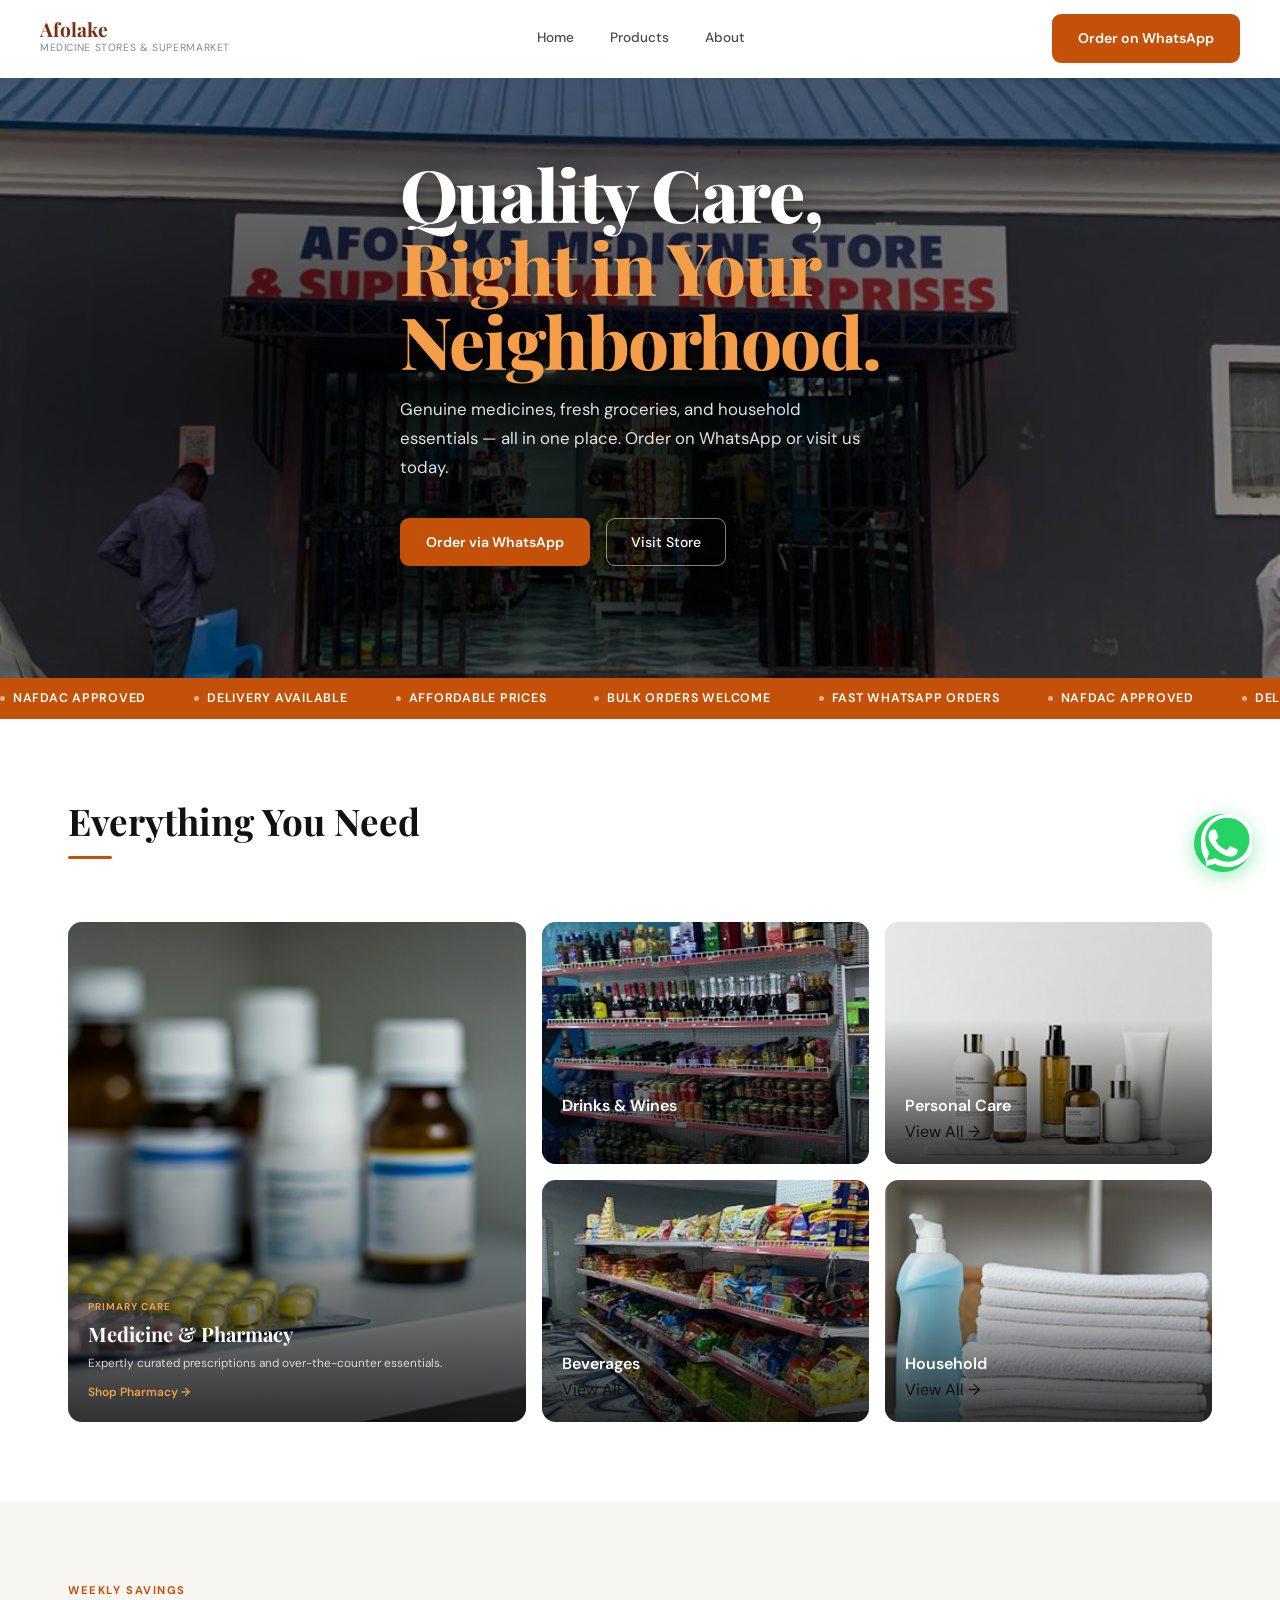
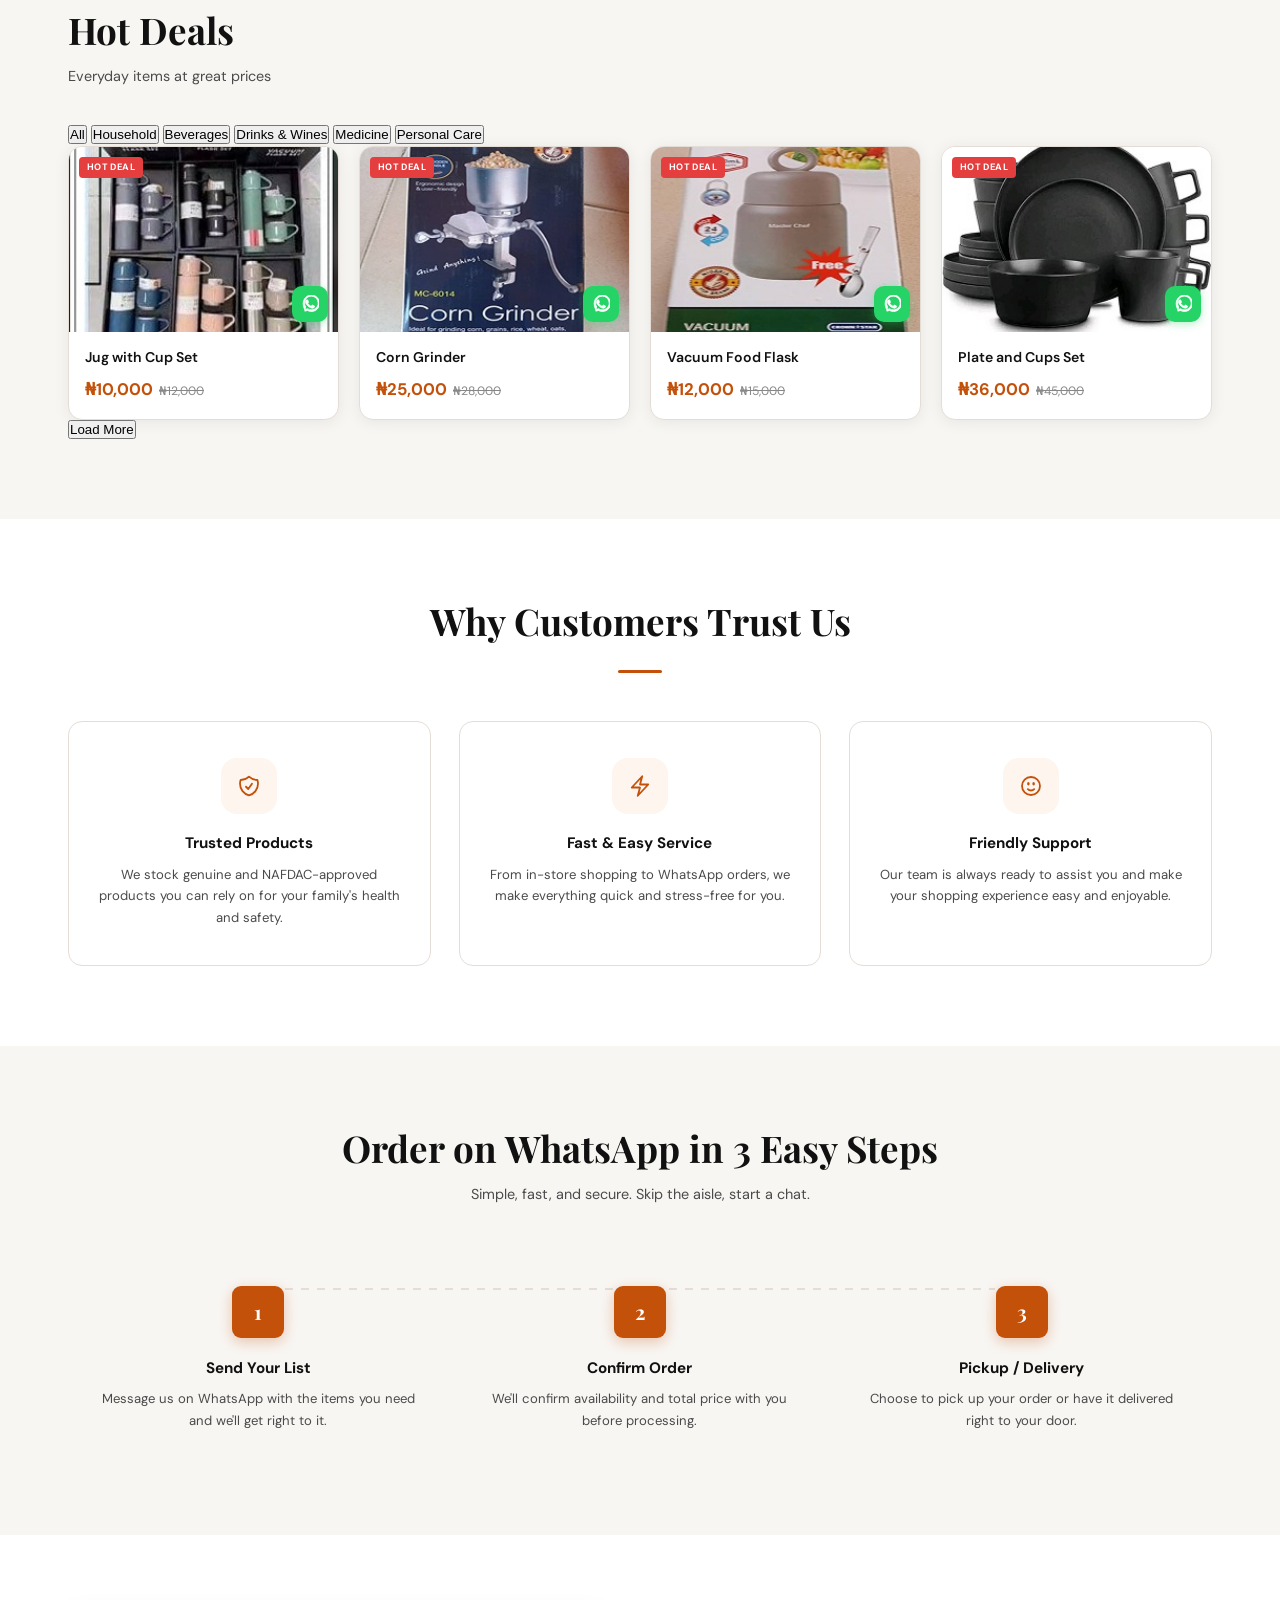
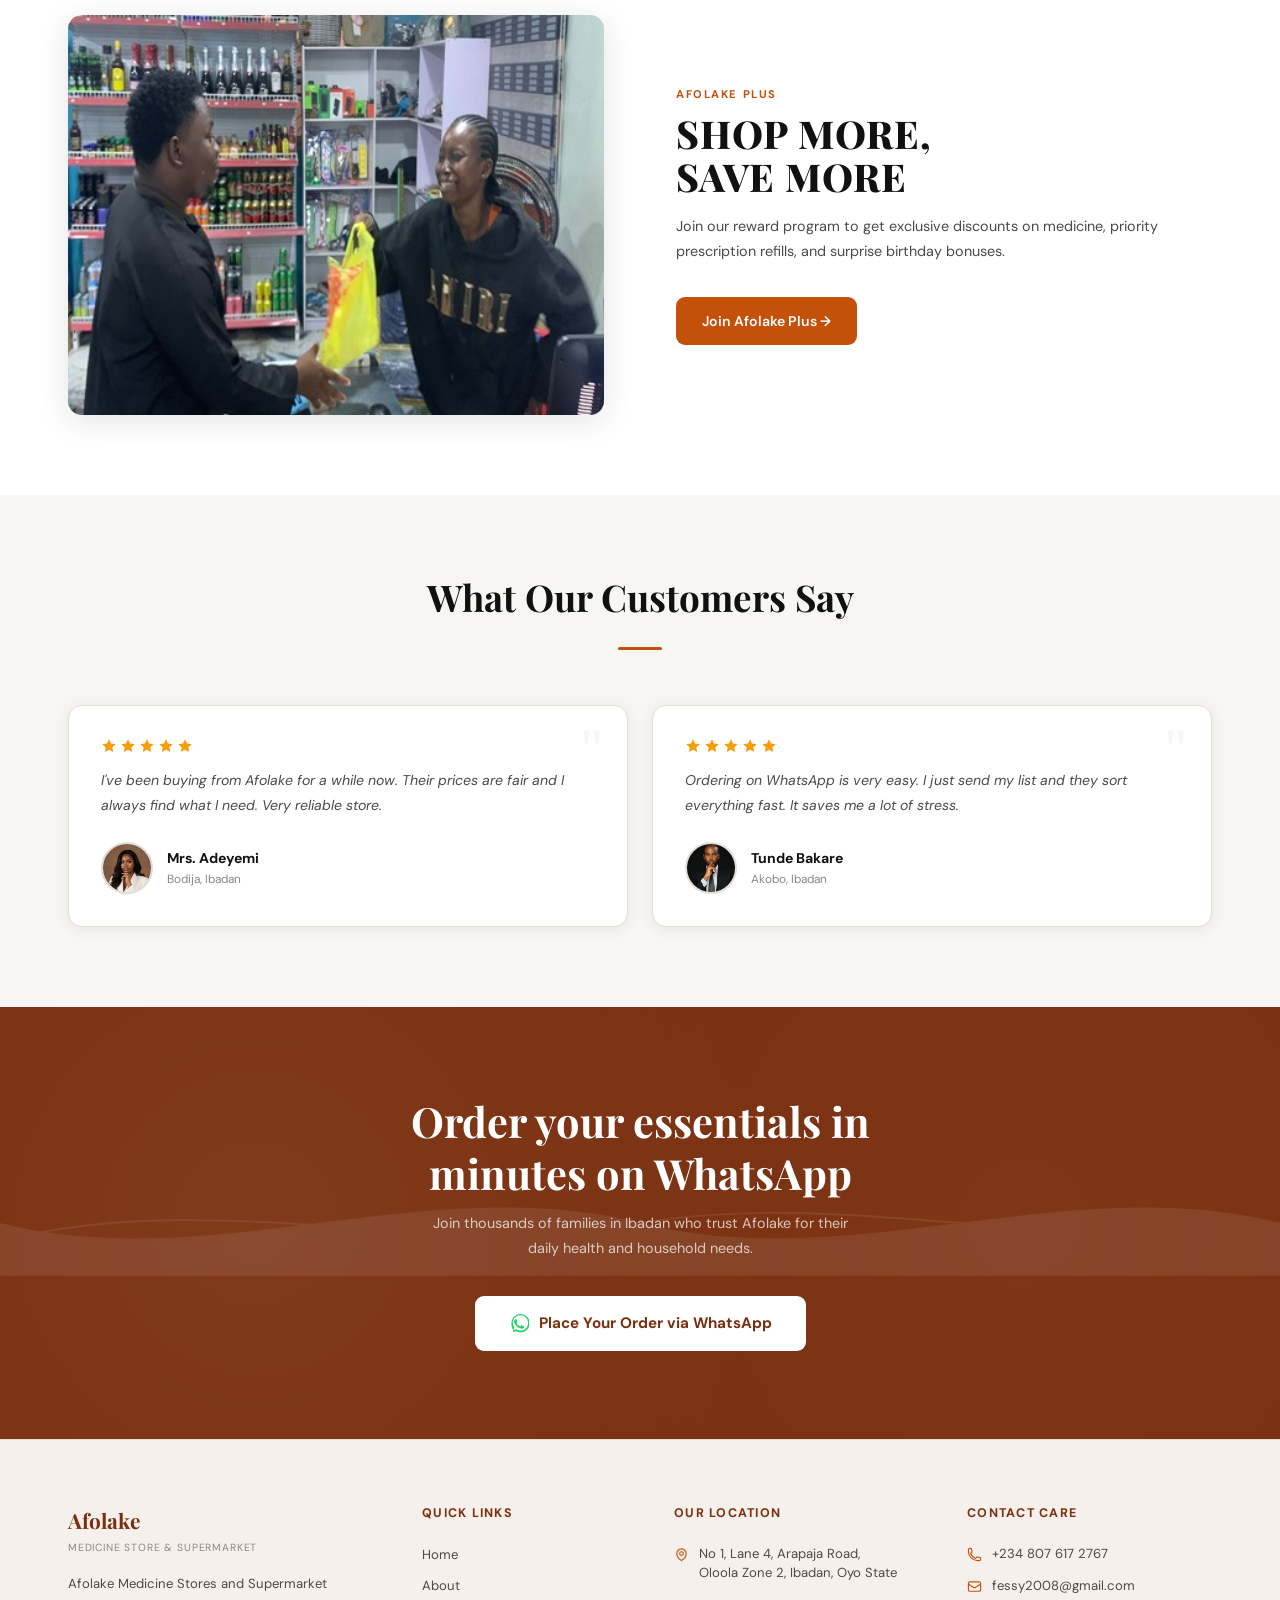
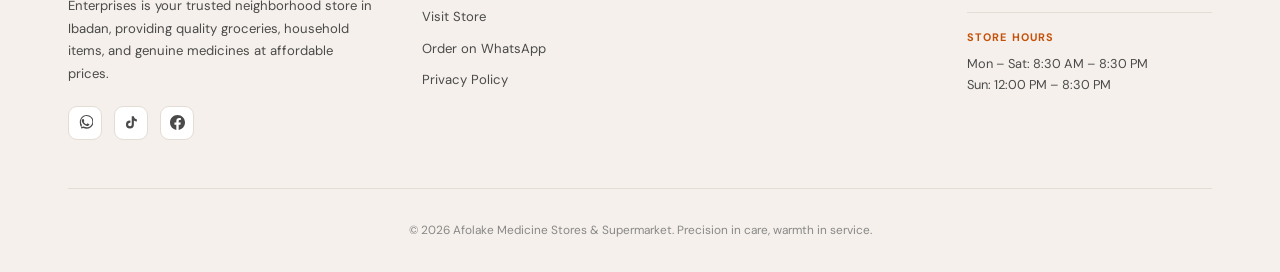
==== index.html @ 8b68b9cf "Update index.html" ====
<!DOCTYPE html>
<html lang="en">
<head>
    <meta charset="UTF-8">
    <meta name="viewport" content="width=device-width, initial-scale=1.0">
    <meta name="google-site-verification" content="vcD_ROFLEoyzTArX5EmlAX4t0rP8W2R4y0IYLxSiTx4" />
    <title>Afolake Medicine Stores &amp; Supermarket — Ibadan, Nigeria</title>
    <meta name="description" content="Genuine medicines, fresh groceries and household essentials in Ibadan. Order on WhatsApp or visit our store today.">
    <meta name="keywords" content="supermarket Ibadan, medicine store Ibadan, groceries Ibadan, pharmacy Ibadan, Afolake mart, household items Ibadan">
    <link href="https://fonts.googleapis.com/css2?family=Playfair+Display:wght@700;800&family=DM+Sans:wght@300;400;500;600&display=swap" rel="stylesheet">
    <link rel="stylesheet" href="style.css">
</head>
<body>

<!-- NAVBAR -->
<header class="navbar">
    <div class="container navbar-inner">
        <a href="index.html" class="navbar-logo">
            <span class="logo-name">Afolake</span>
            <span class="logo-sub">Medicine Stores &amp; Supermarket</span>
        </a>
        <nav class="navbar-links">
            <a href="#categories">Home</a>
            <a href="#products">Products</a>
            <a href="#about">About</a>
        </nav>
        <a href="https://wa.me/2348076172767?text=Hi%20Afolake%20Enterprises%2C%20I%20want%20to%20place%20an%20order" class="btn-primary" target="_blank">Order on WhatsApp</a>
        <button class="burger" id="burger"><span></span><span></span><span></span></button>
    </div>
    <div class="mobile-menu" id="mobileMenu">
        <a href="#categories">Home</a>
        <a href="#products">Products</a>
        <a href="#about">About</a>
        <a href="https://wa.me/2348076172767?text=Hi%20Afolake%20Enterprises%2C%20I%20want%20to%20place%20an%20order" class="btn-primary" style="width:fit-content;" target="_blank">Order on WhatsApp</a>
    </div>
</header>

<!-- HERO -->
<section class="hero">
    <div class="hero-bg" role="img" aria-label="Afolake supermarket store interior Ibadan"></div>
    <div class="container">
        <div class="hero-content">
            <h1 class="hero-title">Quality Care,<br/><span>Right in Your<br/>Neighborhood.</span></h1>
            <p class="hero-sub">Genuine medicines, fresh groceries, and household essentials — all in one place. Order on WhatsApp or visit us today.</p>
            <div class="hero-actions">
                <a href="https://wa.me/2348076172767?text=Hi%20Afolake%20Enterprises%2C%20I%20want%20to%20place%20an%20order" class="btn-primary" target="_blank">Order via WhatsApp</a>
                <a href="#location" class="btn-ghost">Visit Store</a>
            </div>
        </div>
    </div>
</section>

<!-- MARQUEE -->
<div class="marquee-strip">
    <div class="marquee-track">
        <span class="marquee-item"><span class="marquee-dot"></span>NAFDAC Approved</span>
        <span class="marquee-item"><span class="marquee-dot"></span>Delivery Available</span>
        <span class="marquee-item"><span class="marquee-dot"></span>Affordable Prices</span>
        <span class="marquee-item"><span class="marquee-dot"></span>Bulk Orders Welcome</span>
        <span class="marquee-item"><span class="marquee-dot"></span>Fast WhatsApp Orders</span>
        <span class="marquee-item"><span class="marquee-dot"></span>NAFDAC Approved</span>
        <span class="marquee-item"><span class="marquee-dot"></span>Delivery Available</span>
        <span class="marquee-item"><span class="marquee-dot"></span>Affordable Prices</span>
        <span class="marquee-item"><span class="marquee-dot"></span>Bulk Orders Welcome</span>
        <span class="marquee-item"><span class="marquee-dot"></span>Fast WhatsApp Orders</span>
    </div>
</div>

<!-- CATEGORIES -->
<section class="categories" id="categories">
    <div class="container">
        <div class="categories-header reveal">
            <h2 class="section-heading">Everything You Need</h2>
            <div class="underline-accent"></div>
        </div>
        <div class="categories-grid">
            <div class="cat-card reveal">
                <div class="cat-bg" style="background-image:url('medicine.jpg');" role="img" aria-label="Medicine and pharmacy products available at Afolake Mart Ibadan"></div>
                <div class="cat-overlay"></div>
                <div class="cat-content">
                    <div class="cat-label">Primary Care</div>
                    <div class="cat-title">Medicine &amp; Pharmacy</div>
                    <div class="cat-desc">Expertly curated prescriptions and over-the-counter essentials.</div>
                    <a href="medicine.html" class="cat-link">Shop Pharmacy →</a>
                </div>
            </div>
            <div class="cat-card reveal d1">
                <div class="cat-bg" style="background-image:url('drinks.jpg');" role="img" aria-label="Drinks and wines available at Afolake Mart Ibadan"></div>
                <div class="cat-overlay"></div>
                <div class="cat-content"><div class="cat-title-sm">Drinks &amp; Wines</div><a href="drinks-wines.html" class="cat-link-sm">View All →</a></div>
            </div>
            <div class="cat-card reveal d2">
                <div class="cat-bg" style="background-image:url('personal-care.jpg');" role="img" aria-label="Personal care products available at Afolake Mart Ibadan"></div>
                <div class="cat-overlay"></div>
                <div class="cat-content"><div class="cat-title-sm">Personal Care</div><a href="personal-care.html" class="cat-link-sm">View All →</a></div>
            </div>
            <div class="cat-card reveal d1">
                <div class="cat-bg" style="background-image:url('beverages.jpg');" role="img" aria-label="Beverages available at Afolake Mart Ibadan"></div>
                <div class="cat-overlay"></div>
                <div class="cat-content"><div class="cat-title-sm">Beverages</div><a href="beverages.html" class="cat-link-sm">View All →</a></div>
            </div>
            <div class="cat-card reveal d2">
                <div class="cat-bg" style="background-image:url('household.jpg');" role="img" aria-label="Household essentials available at Afolake Mart Ibadan"></div>
                <div class="cat-overlay"></div>
                <div class="cat-content"><div class="cat-title-sm">Household</div><a href="household.html" class="cat-link-sm">View All →</a></div>
            </div>
        </div>
    </div>
</section>

<!-- HOT DEALS -->
<section class="hot-deals" id="products">
    <div class="container">
        <div class="deals-header reveal">
            <div>
                <p class="section-label">Weekly Savings</p>
                <h2 class="section-heading">Hot Deals</h2>
                <p class="section-sub">Everyday items at great prices</p>
            </div>
        </div>

        <!-- Category filter tabs -->
        <div class="deals-tabs reveal">
            <button class="deals-tab active" data-filter="all">All</button>
            <button class="deals-tab" data-filter="household">Household</button>
            <button class="deals-tab" data-filter="beverages">Beverages</button>
            <button class="deals-tab" data-filter="drinks-wines">Drinks &amp; Wines</button>
            <button class="deals-tab" data-filter="medicine">Medicine</button>
            <button class="deals-tab" data-filter="personal-care">Personal Care</button>
        </div>

        <div class="deals-grid" id="dealsGrid">
            <div class="deal-card reveal" data-category="household">
                <div class="deal-img">
                    <img src="jug.jpg" alt="Jug with cup set available at Afolake Mart Ibadan">
                    <span class="deal-badge">Hot Deal</span>
                    <span class="deal-category-tag">Household</span>
                    <a href="https://wa.me/2348076172767?text=Hi%20Afolake%20Enterprises%2C%20I%20want%20to%20get%20Jug%20with%20Cup%20Set" class="deal-cart" target="_blank"><svg xmlns="http://www.w3.org/2000/svg" viewBox="0 0 24 24" fill="white"><path d="M17.472 14.382c-.297-.149-1.758-.867-2.03-.967-.273-.099-.471-.148-.67.15-.197.297-.767.966-.94 1.164-.173.199-.347.223-.644.075-.297-.15-1.255-.463-2.39-1.475-.883-.788-1.48-1.761-1.653-2.059-.173-.297-.018-.458.13-.606.134-.133.298-.347.446-.52.149-.174.198-.298.298-.497.099-.198.05-.371-.025-.52-.075-.149-.669-1.612-.916-2.207-.242-.579-.487-.5-.669-.51-.173-.008-.371-.01-.57-.01-.198 0-.52.074-.792.372-.272.297-1.04 1.016-1.04 2.479 0 1.462 1.065 2.875 1.213 3.074.149.198 2.096 3.2 5.077 4.487.709.306 1.262.489 1.694.625.712.227 1.36.195 1.871.118.571-.085 1.758-.719 2.006-1.413.248-.694.248-1.289.173-1.413-.074-.124-.272-.198-.57-.347z"/><path d="M5.077 20.556l-.264-1.39a14.9 14.9 0 01-1.969-7.463C2.844 4.916 7.76 0 13.813 0c2.943 0 5.707 1.147 7.787 3.229a10.934 10.934 0 013.22 7.786c-.003 6.054-4.921 10.971-10.972 10.971a10.963 10.963 0 01-5.233-1.327l-3.538.897zm3.832-2.215l.333.198a9.108 9.108 0 004.57 1.225c5.024 0 9.11-4.085 9.112-9.112a9.09 9.09 0 00-2.674-6.465 9.087 9.087 0 00-6.441-2.669c-5.028 0-9.114 4.085-9.116 9.11a9.124 9.124 0 001.39 4.859l.215.343-.914 3.337 3.525-.826z" fill-rule="evenodd"/></svg></a>
                </div>
                <div class="deal-info">
                    <div class="deal-name">Jug with Cup Set</div>
                    <div><span class="deal-price">₦10,000</span><span class="deal-old-price">₦12,000</span></div>
                </div>
            </div>
            <div class="deal-card reveal d1" data-category="household">
                <div class="deal-img">
                    <img src="grinder.jpg" alt="Corn grinder available at Afolake Mart Ibadan">
                    <span class="deal-badge">Hot Deal</span>
                    <span class="deal-category-tag">Household</span>
                    <a href="https://wa.me/2348076172767?text=Hi%20Afolake%20Enterprises%2C%20I%20want%20to%20get%20Corn%20Grinder" class="deal-cart" target="_blank"><svg xmlns="http://www.w3.org/2000/svg" viewBox="0 0 24 24" fill="white"><path d="M17.472 14.382c-.297-.149-1.758-.867-2.03-.967-.273-.099-.471-.148-.67.15-.197.297-.767.966-.94 1.164-.173.199-.347.223-.644.075-.297-.15-1.255-.463-2.39-1.475-.883-.788-1.48-1.761-1.653-2.059-.173-.297-.018-.458.13-.606.134-.133.298-.347.446-.52.149-.174.198-.298.298-.497.099-.198.05-.371-.025-.52-.075-.149-.669-1.612-.916-2.207-.242-.579-.487-.5-.669-.51-.173-.008-.371-.01-.57-.01-.198 0-.52.074-.792.372-.272.297-1.04 1.016-1.04 2.479 0 1.462 1.065 2.875 1.213 3.074.149.198 2.096 3.2 5.077 4.487.709.306 1.262.489 1.694.625.712.227 1.36.195 1.871.118.571-.085 1.758-.719 2.006-1.413.248-.694.248-1.289.173-1.413-.074-.124-.272-.198-.57-.347z"/><path d="M5.077 20.556l-.264-1.39a14.9 14.9 0 01-1.969-7.463C2.844 4.916 7.76 0 13.813 0c2.943 0 5.707 1.147 7.787 3.229a10.934 10.934 0 013.22 7.786c-.003 6.054-4.921 10.971-10.972 10.971a10.963 10.963 0 01-5.233-1.327l-3.538.897zm3.832-2.215l.333.198a9.108 9.108 0 004.57 1.225c5.024 0 9.11-4.085 9.112-9.112a9.09 9.09 0 00-2.674-6.465 9.087 9.087 0 00-6.441-2.669c-5.028 0-9.114 4.085-9.116 9.11a9.124 9.124 0 001.39 4.859l.215.343-.914 3.337 3.525-.826z" fill-rule="evenodd"/></svg></a>
                </div>
                <div class="deal-info">
                    <div class="deal-name">Corn Grinder</div>
                    <div><span class="deal-price">₦25,000</span><span class="deal-old-price">₦28,000</span></div>
                </div>
            </div>
            <div class="deal-card reveal d2" data-category="household">
                <div class="deal-img">
                    <img src="flask.jpg" alt="Vacuum food flask available at Afolake Mart Ibadan">
                    <span class="deal-badge">Hot Deal</span>
                    <span class="deal-category-tag">Household</span>
                    <a href="https://wa.me/2348076172767?text=Hi%20Afolake%20Enterprises%2C%20I%20want%20to%20get%20Vacuum%20Food%20Flask" class="deal-cart" target="_blank"><svg xmlns="http://www.w3.org/2000/svg" viewBox="0 0 24 24" fill="white"><path d="M17.472 14.382c-.297-.149-1.758-.867-2.03-.967-.273-.099-.471-.148-.67.15-.197.297-.767.966-.94 1.164-.173.199-.347.223-.644.075-.297-.15-1.255-.463-2.39-1.475-.883-.788-1.48-1.761-1.653-2.059-.173-.297-.018-.458.13-.606.134-.133.298-.347.446-.52.149-.174.198-.298.298-.497.099-.198.05-.371-.025-.52-.075-.149-.669-1.612-.916-2.207-.242-.579-.487-.5-.669-.51-.173-.008-.371-.01-.57-.01-.198 0-.52.074-.792.372-.272.297-1.04 1.016-1.04 2.479 0 1.462 1.065 2.875 1.213 3.074.149.198 2.096 3.2 5.077 4.487.709.306 1.262.489 1.694.625.712.227 1.36.195 1.871.118.571-.085 1.758-.719 2.006-1.413.248-.694.248-1.289.173-1.413-.074-.124-.272-.198-.57-.347z"/><path d="M5.077 20.556l-.264-1.39a14.9 14.9 0 01-1.969-7.463C2.844 4.916 7.76 0 13.813 0c2.943 0 5.707 1.147 7.787 3.229a10.934 10.934 0 013.22 7.786c-.003 6.054-4.921 10.971-10.972 10.971a10.963 10.963 0 01-5.233-1.327l-3.538.897zm3.832-2.215l.333.198a9.108 9.108 0 004.57 1.225c5.024 0 9.11-4.085 9.112-9.112a9.09 9.09 0 00-2.674-6.465 9.087 9.087 0 00-6.441-2.669c-5.028 0-9.114 4.085-9.116 9.11a9.124 9.124 0 001.39 4.859l.215.343-.914 3.337 3.525-.826z" fill-rule="evenodd"/></svg></a>
                </div>
                <div class="deal-info">
                    <div class="deal-name">Vacuum Food Flask</div>
                    <div><span class="deal-price">₦12,000</span><span class="deal-old-price">₦15,000</span></div>
                </div>
            </div>
            <div class="deal-card reveal d3" data-category="household">
                <div class="deal-img">
                    <img src="plates.jpg" alt="Plate and cups set available at Afolake Mart Ibadan">
                    <span class="deal-badge">Hot Deal</span>
                    <span class="deal-category-tag">Household</span>
                    <a href="https://wa.me/2348076172767?text=Hi%20Afolake%20Enterprises%2C%20I%20want%20to%20get%20Plate%20and%20Cups%20Set" class="deal-cart" target="_blank"><svg xmlns="http://www.w3.org/2000/svg" viewBox="0 0 24 24" fill="white"><path d="M17.472 14.382c-.297-.149-1.758-.867-2.03-.967-.273-.099-.471-.148-.67.15-.197.297-.767.966-.94 1.164-.173.199-.347.223-.644.075-.297-.15-1.255-.463-2.39-1.475-.883-.788-1.48-1.761-1.653-2.059-.173-.297-.018-.458.13-.606.134-.133.298-.347.446-.52.149-.174.198-.298.298-.497.099-.198.05-.371-.025-.52-.075-.149-.669-1.612-.916-2.207-.242-.579-.487-.5-.669-.51-.173-.008-.371-.01-.57-.01-.198 0-.52.074-.792.372-.272.297-1.04 1.016-1.04 2.479 0 1.462 1.065 2.875 1.213 3.074.149.198 2.096 3.2 5.077 4.487.709.306 1.262.489 1.694.625.712.227 1.36.195 1.871.118.571-.085 1.758-.719 2.006-1.413.248-.694.248-1.289.173-1.413-.074-.124-.272-.198-.57-.347z"/><path d="M5.077 20.556l-.264-1.39a14.9 14.9 0 01-1.969-7.463C2.844 4.916 7.76 0 13.813 0c2.943 0 5.707 1.147 7.787 3.229a10.934 10.934 0 013.22 7.786c-.003 6.054-4.921 10.971-10.972 10.971a10.963 10.963 0 01-5.233-1.327l-3.538.897zm3.832-2.215l.333.198a9.108 9.108 0 004.57 1.225c5.024 0 9.11-4.085 9.112-9.112a9.09 9.09 0 00-2.674-6.465 9.087 9.087 0 00-6.441-2.669c-5.028 0-9.114 4.085-9.116 9.11a9.124 9.124 0 001.39 4.859l.215.343-.914 3.337 3.525-.826z" fill-rule="evenodd"/></svg></a>
                </div>
                <div class="deal-info">
                    <div class="deal-name">Plate and Cups Set</div>
                    <div><span class="deal-price">₦36,000</span><span class="deal-old-price">₦45,000</span></div>
                </div>
            </div>
            <div class="deal-card reveal" data-category="household">
                <div class="deal-img">
                    <img src="panda.jpg" alt="Mosquito coil available at Afolake Mart Ibadan">
                    <span class="deal-badge">Hot Deal</span>
                    <span class="deal-category-tag">Household</span>
                    <a href="https://wa.me/2348076172767?text=Hi%20Afolake%20Enterprises%2C%20I%20want%20to%20get%20Mosquito%20Coil" class="deal-cart" target="_blank"><svg xmlns="http://www.w3.org/2000/svg" viewBox="0 0 24 24" fill="white"><path d="M17.472 14.382c-.297-.149-1.758-.867-2.03-.967-.273-.099-.471-.148-.67.15-.197.297-.767.966-.94 1.164-.173.199-.347.223-.644.075-.297-.15-1.255-.463-2.39-1.475-.883-.788-1.48-1.761-1.653-2.059-.173-.297-.018-.458.13-.606.134-.133.298-.347.446-.52.149-.174.198-.298.298-.497.099-.198.05-.371-.025-.52-.075-.149-.669-1.612-.916-2.207-.242-.579-.487-.5-.669-.51-.173-.008-.371-.01-.57-.01-.198 0-.52.074-.792.372-.272.297-1.04 1.016-1.04 2.479 0 1.462 1.065 2.875 1.213 3.074.149.198 2.096 3.2 5.077 4.487.709.306 1.262.489 1.694.625.712.227 1.36.195 1.871.118.571-.085 1.758-.719 2.006-1.413.248-.694.248-1.289.173-1.413-.074-.124-.272-.198-.57-.347z"/><path d="M5.077 20.556l-.264-1.39a14.9 14.9 0 01-1.969-7.463C2.844 4.916 7.76 0 13.813 0c2.943 0 5.707 1.147 7.787 3.229a10.934 10.934 0 013.22 7.786c-.003 6.054-4.921 10.971-10.972 10.971a10.963 10.963 0 01-5.233-1.327l-3.538.897zm3.832-2.215l.333.198a9.108 9.108 0 004.57 1.225c5.024 0 9.11-4.085 9.112-9.112a9.09 9.09 0 00-2.674-6.465 9.087 9.087 0 00-6.441-2.669c-5.028 0-9.114 4.085-9.116 9.11a9.124 9.124 0 001.39 4.859l.215.343-.914 3.337 3.525-.826z" fill-rule="evenodd"/></svg></a>
                </div>
                <div class="deal-info">
                    <div class="deal-name">Mosquito Coil</div>
                    <div><span class="deal-price">₦1,100</span></div>
                </div>
            </div>
            <div class="deal-card reveal d1" data-category="beverages" style="display:none;">
                <div class="deal-img">
                    <img src="milo.jpg" alt="Milo Tin 500g available at Afolake Mart Ibadan">
                    <span class="deal-badge">Available</span>
                    <span class="deal-category-tag">Beverages</span>
                    <a href="https://wa.me/2348076172767?text=Hi%20Afolake%20Enterprises%2C%20I%20want%20to%20get%20Milo%20Tin%20500g" class="deal-cart" target="_blank"><svg xmlns="http://www.w3.org/2000/svg" viewBox="0 0 24 24" fill="white"><path d="M17.472 14.382c-.297-.149-1.758-.867-2.03-.967-.273-.099-.471-.148-.67.15-.197.297-.767.966-.94 1.164-.173.199-.347.223-.644.075-.297-.15-1.255-.463-2.39-1.475-.883-.788-1.48-1.761-1.653-2.059-.173-.297-.018-.458.13-.606.134-.133.298-.347.446-.52.149-.174.198-.298.298-.497.099-.198.05-.371-.025-.52-.075-.149-.669-1.612-.916-2.207-.242-.579-.487-.5-.669-.51-.173-.008-.371-.01-.57-.01-.198 0-.52.074-.792.372-.272.297-1.04 1.016-1.04 2.479 0 1.462 1.065 2.875 1.213 3.074.149.198 2.096 3.2 5.077 4.487.709.306 1.262.489 1.694.625.712.227 1.36.195 1.871.118.571-.085 1.758-.719 2.006-1.413.248-.694.248-1.289.173-1.413-.074-.124-.272-.198-.57-.347z"/><path d="M5.077 20.556l-.264-1.39a14.9 14.9 0 01-1.969-7.463C2.844 4.916 7.76 0 13.813 0c2.943 0 5.707 1.147 7.787 3.229a10.934 10.934 0 013.22 7.786c-.003 6.054-4.921 10.971-10.972 10.971a10.963 10.963 0 01-5.233-1.327l-3.538.897zm3.832-2.215l.333.198a9.108 9.108 0 004.57 1.225c5.024 0 9.11-4.085 9.112-9.112a9.09 9.09 0 00-2.674-6.465 9.087 9.087 0 00-6.441-2.669c-5.028 0-9.114 4.085-9.116 9.11a9.124 9.124 0 001.39 4.859l.215.343-.914 3.337 3.525-.826z" fill-rule="evenodd"/></svg></a>
                </div>
                <div class="deal-info">
                    <div class="deal-name">Milo Tin 500g</div>
                    <div><span class="deal-price">₦2,050</span></div> <!-- UPDATE PRICE -->
                </div>
            </div>
            <div class="deal-card reveal d2" data-category="beverages" style="display:none;">
                <div class="deal-img">
                    <img src="bournvita.jpg" alt="Bournvita 500g available at Afolake Mart Ibadan">
                    <span class="deal-badge">Available</span>
                    <span class="deal-category-tag">Beverages</span>
                    <a href="https://wa.me/2348076172767?text=Hi%20Afolake%20Enterprises%2C%20I%20want%20to%20get%20Bournvita%20500g" class="deal-cart" target="_blank"><svg xmlns="http://www.w3.org/2000/svg" viewBox="0 0 24 24" fill="white"><path d="M17.472 14.382c-.297-.149-1.758-.867-2.03-.967-.273-.099-.471-.148-.67.15-.197.297-.767.966-.94 1.164-.173.199-.347.223-.644.075-.297-.15-1.255-.463-2.39-1.475-.883-.788-1.48-1.761-1.653-2.059-.173-.297-.018-.458.13-.606.134-.133.298-.347.446-.52.149-.174.198-.298.298-.497.099-.198.05-.371-.025-.52-.075-.149-.669-1.612-.916-2.207-.242-.579-.487-.5-.669-.51-.173-.008-.371-.01-.57-.01-.198 0-.52.074-.792.372-.272.297-1.04 1.016-1.04 2.479 0 1.462 1.065 2.875 1.213 3.074.149.198 2.096 3.2 5.077 4.487.709.306 1.262.489 1.694.625.712.227 1.36.195 1.871.118.571-.085 1.758-.719 2.006-1.413.248-.694.248-1.289.173-1.413-.074-.124-.272-.198-.57-.347z"/><path d="M5.077 20.556l-.264-1.39a14.9 14.9 0 01-1.969-7.463C2.844 4.916 7.76 0 13.813 0c2.943 0 5.707 1.147 7.787 3.229a10.934 10.934 0 013.22 7.786c-.003 6.054-4.921 10.971-10.972 10.971a10.963 10.963 0 01-5.233-1.327l-3.538.897zm3.832-2.215l.333.198a9.108 9.108 0 004.57 1.225c5.024 0 9.11-4.085 9.112-9.112a9.09 9.09 0 00-2.674-6.465 9.087 9.087 0 00-6.441-2.669c-5.028 0-9.114 4.085-9.116 9.11a9.124 9.124 0 001.39 4.859l.215.343-.914 3.337 3.525-.826z" fill-rule="evenodd"/></svg></a>
                </div>
                <div class="deal-info">
                    <div class="deal-name">Bournvita 500g</div>
                    <div><span class="deal-price">₦12,000</span></div>
                </div>
            </div>
            <div class="deal-card reveal d3" data-category="beverages" style="display:none;">
                <div class="deal-img">
                    <img src="lipton.jpg" alt="Lipton Tea (100 bags) available at Afolake Mart Ibadan">
                    <span class="deal-badge">Available</span>
                    <span class="deal-category-tag">Beverages</span>
                    <a href="https://wa.me/2348076172767?text=Hi%20Afolake%20Enterprises%2C%20I%20want%20to%20get%20Lipton%20Tea%20100%20bags" class="deal-cart" target="_blank"><svg xmlns="http://www.w3.org/2000/svg" viewBox="0 0 24 24" fill="white"><path d="M17.472 14.382c-.297-.149-1.758-.867-2.03-.967-.273-.099-.471-.148-.67.15-.197.297-.767.966-.94 1.164-.173.199-.347.223-.644.075-.297-.15-1.255-.463-2.39-1.475-.883-.788-1.48-1.761-1.653-2.059-.173-.297-.018-.458.13-.606.134-.133.298-.347.446-.52.149-.174.198-.298.298-.497.099-.198.05-.371-.025-.52-.075-.149-.669-1.612-.916-2.207-.242-.579-.487-.5-.669-.51-.173-.008-.371-.01-.57-.01-.198 0-.52.074-.792.372-.272.297-1.04 1.016-1.04 2.479 0 1.462 1.065 2.875 1.213 3.074.149.198 2.096 3.2 5.077 4.487.709.306 1.262.489 1.694.625.712.227 1.36.195 1.871.118.571-.085 1.758-.719 2.006-1.413.248-.694.248-1.289.173-1.413-.074-.124-.272-.198-.57-.347z"/><path d="M5.077 20.556l-.264-1.39a14.9 14.9 0 01-1.969-7.463C2.844 4.916 7.76 0 13.813 0c2.943 0 5.707 1.147 7.787 3.229a10.934 10.934 0 013.22 7.786c-.003 6.054-4.921 10.971-10.972 10.971a10.963 10.963 0 01-5.233-1.327l-3.538.897zm3.832-2.215l.333.198a9.108 9.108 0 004.57 1.225c5.024 0 9.11-4.085 9.112-9.112a9.09 9.09 0 00-2.674-6.465 9.087 9.087 0 00-6.441-2.669c-5.028 0-9.114 4.085-9.116 9.11a9.124 9.124 0 001.39 4.859l.215.343-.914 3.337 3.525-.826z" fill-rule="evenodd"/></svg></a>
                </div>
                <div class="deal-info">
                    <div class="deal-name">Lipton Tea (100 bags)</div>
                    <div><span class="deal-price">₦1,000</span></div>
                </div>
            </div>
            <div class="deal-card reveal" data-category="beverages" style="display:none;">
                <div class="deal-img">
                    <img src="peak-milk.jpg" alt="Peak Milk Powder available at Afolake Mart Ibadan">
                    <span class="deal-badge">Available</span>
                    <span class="deal-category-tag">Beverages</span>
                    <a href="https://wa.me/2348076172767?text=Hi%20Afolake%20Enterprises%2C%20I%20want%20to%20get%20Peak%20Milk%20Powder" class="deal-cart" target="_blank"><svg xmlns="http://www.w3.org/2000/svg" viewBox="0 0 24 24" fill="white"><path d="M17.472 14.382c-.297-.149-1.758-.867-2.03-.967-.273-.099-.471-.148-.67.15-.197.297-.767.966-.94 1.164-.173.199-.347.223-.644.075-.297-.15-1.255-.463-2.39-1.475-.883-.788-1.48-1.761-1.653-2.059-.173-.297-.018-.458.13-.606.134-.133.298-.347.446-.52.149-.174.198-.298.298-.497.099-.198.05-.371-.025-.52-.075-.149-.669-1.612-.916-2.207-.242-.579-.487-.5-.669-.51-.173-.008-.371-.01-.57-.01-.198 0-.52.074-.792.372-.272.297-1.04 1.016-1.04 2.479 0 1.462 1.065 2.875 1.213 3.074.149.198 2.096 3.2 5.077 4.487.709.306 1.262.489 1.694.625.712.227 1.36.195 1.871.118.571-.085 1.758-.719 2.006-1.413.248-.694.248-1.289.173-1.413-.074-.124-.272-.198-.57-.347z"/><path d="M5.077 20.556l-.264-1.39a14.9 14.9 0 01-1.969-7.463C2.844 4.916 7.76 0 13.813 0c2.943 0 5.707 1.147 7.787 3.229a10.934 10.934 0 013.22 7.786c-.003 6.054-4.921 10.971-10.972 10.971a10.963 10.963 0 01-5.233-1.327l-3.538.897zm3.832-2.215l.333.198a9.108 9.108 0 004.57 1.225c5.024 0 9.11-4.085 9.112-9.112a9.09 9.09 0 00-2.674-6.465 9.087 9.087 0 00-6.441-2.669c-5.028 0-9.114 4.085-9.116 9.11a9.124 9.124 0 001.39 4.859l.215.343-.914 3.337 3.525-.826z" fill-rule="evenodd"/></svg></a>
                </div>
                <div class="deal-info">
                    <div class="deal-name">Peak Milk Powder</div>
                    <div><span class="deal-price">₦200</span></div> <!-- UPDATE PRICE -->
                </div>
            </div>
            <div class="deal-card reveal d1" data-category="beverages" style="display:none;">
                <div class="deal-img">
                    <img src="ovaltine.jpg" alt="Ovaltine 400g available at Afolake Mart Ibadan">
                    <span class="deal-badge">Available</span>
                    <span class="deal-category-tag">Beverages</span>
                    <a href="https://wa.me/2348076172767?text=Hi%20Afolake%20Enterprises%2C%20I%20want%20to%20get%20Ovaltine%20400g" class="deal-cart" target="_blank"><svg xmlns="http://www.w3.org/2000/svg" viewBox="0 0 24 24" fill="white"><path d="M17.472 14.382c-.297-.149-1.758-.867-2.03-.967-.273-.099-.471-.148-.67.15-.197.297-.767.966-.94 1.164-.173.199-.347.223-.644.075-.297-.15-1.255-.463-2.39-1.475-.883-.788-1.48-1.761-1.653-2.059-.173-.297-.018-.458.13-.606.134-.133.298-.347.446-.52.149-.174.198-.298.298-.497.099-.198.05-.371-.025-.52-.075-.149-.669-1.612-.916-2.207-.242-.579-.487-.5-.669-.51-.173-.008-.371-.01-.57-.01-.198 0-.52.074-.792.372-.272.297-1.04 1.016-1.04 2.479 0 1.462 1.065 2.875 1.213 3.074.149.198 2.096 3.2 5.077 4.487.709.306 1.262.489 1.694.625.712.227 1.36.195 1.871.118.571-.085 1.758-.719 2.006-1.413.248-.694.248-1.289.173-1.413-.074-.124-.272-.198-.57-.347z"/><path d="M5.077 20.556l-.264-1.39a14.9 14.9 0 01-1.969-7.463C2.844 4.916 7.76 0 13.813 0c2.943 0 5.707 1.147 7.787 3.229a10.934 10.934 0 013.22 7.786c-.003 6.054-4.921 10.971-10.972 10.971a10.963 10.963 0 01-5.233-1.327l-3.538.897zm3.832-2.215l.333.198a9.108 9.108 0 004.57 1.225c5.024 0 9.11-4.085 9.112-9.112a9.09 9.09 0 00-2.674-6.465 9.087 9.087 0 00-6.441-2.669c-5.028 0-9.114 4.085-9.116 9.11a9.124 9.124 0 001.39 4.859l.215.343-.914 3.337 3.525-.826z" fill-rule="evenodd"/></svg></a>
                </div>
                <div class="deal-info">
                    <div class="deal-name">Ovaltine 400g</div>
                    <div><span class="deal-price">₦4,000</span></div>
                </div>
            </div>
            <div class="deal-card reveal d2" data-category="beverages" style="display:none;">
                <div class="deal-img">
                    <img src="custard.jpg" alt="Custard available at Afolake Mart Ibadan">
                    <span class="deal-badge">Available</span>
                    <span class="deal-category-tag">Beverages</span>
                    <a href="https://wa.me/2348076172767?text=Hi%20Afolake%20Enterprises%2C%20I%20want%20to%20get%20Custard" class="deal-cart" target="_blank"><svg xmlns="http://www.w3.org/2000/svg" viewBox="0 0 24 24" fill="white"><path d="M17.472 14.382c-.297-.149-1.758-.867-2.03-.967-.273-.099-.471-.148-.67.15-.197.297-.767.966-.94 1.164-.173.199-.347.223-.644.075-.297-.15-1.255-.463-2.39-1.475-.883-.788-1.48-1.761-1.653-2.059-.173-.297-.018-.458.13-.606.134-.133.298-.347.446-.52.149-.174.198-.298.298-.497.099-.198.05-.371-.025-.52-.075-.149-.669-1.612-.916-2.207-.242-.579-.487-.5-.669-.51-.173-.008-.371-.01-.57-.01-.198 0-.52.074-.792.372-.272.297-1.04 1.016-1.04 2.479 0 1.462 1.065 2.875 1.213 3.074.149.198 2.096 3.2 5.077 4.487.709.306 1.262.489 1.694.625.712.227 1.36.195 1.871.118.571-.085 1.758-.719 2.006-1.413.248-.694.248-1.289.173-1.413-.074-.124-.272-.198-.57-.347z"/><path d="M5.077 20.556l-.264-1.39a14.9 14.9 0 01-1.969-7.463C2.844 4.916 7.76 0 13.813 0c2.943 0 5.707 1.147 7.787 3.229a10.934 10.934 0 013.22 7.786c-.003 6.054-4.921 10.971-10.972 10.971a10.963 10.963 0 01-5.233-1.327l-3.538.897zm3.832-2.215l.333.198a9.108 9.108 0 004.57 1.225c5.024 0 9.11-4.085 9.112-9.112a9.09 9.09 0 00-2.674-6.465 9.087 9.087 0 00-6.441-2.669c-5.028 0-9.114 4.085-9.116 9.11a9.124 9.124 0 001.39 4.859l.215.343-.914 3.337 3.525-.826z" fill-rule="evenodd"/></svg></a>
                </div>
                <div class="deal-info">
                    <div class="deal-name">Custard</div>
                    <div><span class="deal-price">₦3,600</span></div>
                </div>
            </div>
            <div class="deal-card reveal d3" data-category="drinks-wines" style="display:none;">
                <div class="deal-img">
                    <img src="amstel.jpg" alt="Amstel Malta (pack of 6) available at Afolake Mart Ibadan">
                    <span class="deal-badge">Available</span>
                    <span class="deal-category-tag">Drinks Wines</span>
                    <a href="https://wa.me/2348076172767?text=Hi%20Afolake%20Enterprises%2C%20I%20want%20to%20get%20Amstel%20Malta%20pack%20of%206" class="deal-cart" target="_blank"><svg xmlns="http://www.w3.org/2000/svg" viewBox="0 0 24 24" fill="white"><path d="M17.472 14.382c-.297-.149-1.758-.867-2.03-.967-.273-.099-.471-.148-.67.15-.197.297-.767.966-.94 1.164-.173.199-.347.223-.644.075-.297-.15-1.255-.463-2.39-1.475-.883-.788-1.48-1.761-1.653-2.059-.173-.297-.018-.458.13-.606.134-.133.298-.347.446-.52.149-.174.198-.298.298-.497.099-.198.05-.371-.025-.52-.075-.149-.669-1.612-.916-2.207-.242-.579-.487-.5-.669-.51-.173-.008-.371-.01-.57-.01-.198 0-.52.074-.792.372-.272.297-1.04 1.016-1.04 2.479 0 1.462 1.065 2.875 1.213 3.074.149.198 2.096 3.2 5.077 4.487.709.306 1.262.489 1.694.625.712.227 1.36.195 1.871.118.571-.085 1.758-.719 2.006-1.413.248-.694.248-1.289.173-1.413-.074-.124-.272-.198-.57-.347z"/><path d="M5.077 20.556l-.264-1.39a14.9 14.9 0 01-1.969-7.463C2.844 4.916 7.76 0 13.813 0c2.943 0 5.707 1.147 7.787 3.229a10.934 10.934 0 013.22 7.786c-.003 6.054-4.921 10.971-10.972 10.971a10.963 10.963 0 01-5.233-1.327l-3.538.897zm3.832-2.215l.333.198a9.108 9.108 0 004.57 1.225c5.024 0 9.11-4.085 9.112-9.112a9.09 9.09 0 00-2.674-6.465 9.087 9.087 0 00-6.441-2.669c-5.028 0-9.114 4.085-9.116 9.11a9.124 9.124 0 001.39 4.859l.215.343-.914 3.337 3.525-.826z" fill-rule="evenodd"/></svg></a>
                </div>
                <div class="deal-info">
                    <div class="deal-name">Amstel Malta (pack of 6)</div>
                    <div><span class="deal-price">₦1,200</span></div>
                </div>
            </div>
            <div class="deal-card reveal" data-category="drinks-wines" style="display:none;">
                <div class="deal-img">
                    <img src="cocacola.jpg" alt="Coca Cola (pack of 6) available at Afolake Mart Ibadan">
                    <span class="deal-badge">Available</span>
                    <span class="deal-category-tag">Drinks Wines</span>
                    <a href="https://wa.me/2348076172767?text=Hi%20Afolake%20Enterprises%2C%20I%20want%20to%20get%20Coca%20Cola%20pack%20of%206" class="deal-cart" target="_blank"><svg xmlns="http://www.w3.org/2000/svg" viewBox="0 0 24 24" fill="white"><path d="M17.472 14.382c-.297-.149-1.758-.867-2.03-.967-.273-.099-.471-.148-.67.15-.197.297-.767.966-.94 1.164-.173.199-.347.223-.644.075-.297-.15-1.255-.463-2.39-1.475-.883-.788-1.48-1.761-1.653-2.059-.173-.297-.018-.458.13-.606.134-.133.298-.347.446-.52.149-.174.198-.298.298-.497.099-.198.05-.371-.025-.52-.075-.149-.669-1.612-.916-2.207-.242-.579-.487-.5-.669-.51-.173-.008-.371-.01-.57-.01-.198 0-.52.074-.792.372-.272.297-1.04 1.016-1.04 2.479 0 1.462 1.065 2.875 1.213 3.074.149.198 2.096 3.2 5.077 4.487.709.306 1.262.489 1.694.625.712.227 1.36.195 1.871.118.571-.085 1.758-.719 2.006-1.413.248-.694.248-1.289.173-1.413-.074-.124-.272-.198-.57-.347z"/><path d="M5.077 20.556l-.264-1.39a14.9 14.9 0 01-1.969-7.463C2.844 4.916 7.76 0 13.813 0c2.943 0 5.707 1.147 7.787 3.229a10.934 10.934 0 013.22 7.786c-.003 6.054-4.921 10.971-10.972 10.971a10.963 10.963 0 01-5.233-1.327l-3.538.897zm3.832-2.215l.333.198a9.108 9.108 0 004.57 1.225c5.024 0 9.11-4.085 9.112-9.112a9.09 9.09 0 00-2.674-6.465 9.087 9.087 0 00-6.441-2.669c-5.028 0-9.114 4.085-9.116 9.11a9.124 9.124 0 001.39 4.859l.215.343-.914 3.337 3.525-.826z" fill-rule="evenodd"/></svg></a>
                </div>
                <div class="deal-info">
                    <div class="deal-name">Coca Cola (pack of 6)</div>
                    <div><span class="deal-price">₦3,245</span></div> <!-- UPDATE PRICE -->
                </div>
            </div>
            <div class="deal-card reveal d1" data-category="drinks-wines" style="display:none;">
                <div class="deal-img">
                    <img src="fivealive.jpg" alt="Five Alive Juice available at Afolake Mart Ibadan">
                    <span class="deal-badge">Available</span>
                    <span class="deal-category-tag">Drinks Wines</span>
                    <a href="https://wa.me/2348076172767?text=Hi%20Afolake%20Enterprises%2C%20I%20want%20to%20get%20Five%20Alive%20Juice" class="deal-cart" target="_blank"><svg xmlns="http://www.w3.org/2000/svg" viewBox="0 0 24 24" fill="white"><path d="M17.472 14.382c-.297-.149-1.758-.867-2.03-.967-.273-.099-.471-.148-.67.15-.197.297-.767.966-.94 1.164-.173.199-.347.223-.644.075-.297-.15-1.255-.463-2.39-1.475-.883-.788-1.48-1.761-1.653-2.059-.173-.297-.018-.458.13-.606.134-.133.298-.347.446-.52.149-.174.198-.298.298-.497.099-.198.05-.371-.025-.52-.075-.149-.669-1.612-.916-2.207-.242-.579-.487-.5-.669-.51-.173-.008-.371-.01-.57-.01-.198 0-.52.074-.792.372-.272.297-1.04 1.016-1.04 2.479 0 1.462 1.065 2.875 1.213 3.074.149.198 2.096 3.2 5.077 4.487.709.306 1.262.489 1.694.625.712.227 1.36.195 1.871.118.571-.085 1.758-.719 2.006-1.413.248-.694.248-1.289.173-1.413-.074-.124-.272-.198-.57-.347z"/><path d="M5.077 20.556l-.264-1.39a14.9 14.9 0 01-1.969-7.463C2.844 4.916 7.76 0 13.813 0c2.943 0 5.707 1.147 7.787 3.229a10.934 10.934 0 013.22 7.786c-.003 6.054-4.921 10.971-10.972 10.971a10.963 10.963 0 01-5.233-1.327l-3.538.897zm3.832-2.215l.333.198a9.108 9.108 0 004.57 1.225c5.024 0 9.11-4.085 9.112-9.112a9.09 9.09 0 00-2.674-6.465 9.087 9.087 0 00-6.441-2.669c-5.028 0-9.114 4.085-9.116 9.11a9.124 9.124 0 001.39 4.859l.215.343-.914 3.337 3.525-.826z" fill-rule="evenodd"/></svg></a>
                </div>
                <div class="deal-info">
                    <div class="deal-name">Five Alive Juice</div>
                    <div><span class="deal-price">₦1,500</span></div> <!-- UPDATE PRICE -->
                </div>
            </div>
            <div class="deal-card reveal d2" data-category="drinks-wines" style="display:none;">
                <div class="deal-img">
                    <img src="hollandia.jpg" alt="Hollandia Yoghurt available at Afolake Mart Ibadan">
                    <span class="deal-badge">Available</span>
                    <span class="deal-category-tag">Drinks Wines</span>
                    <a href="https://wa.me/2348076172767?text=Hi%20Afolake%20Enterprises%2C%20I%20want%20to%20get%20Hollandia%20Yoghurt" class="deal-cart" target="_blank"><svg xmlns="http://www.w3.org/2000/svg" viewBox="0 0 24 24" fill="white"><path d="M17.472 14.382c-.297-.149-1.758-.867-2.03-.967-.273-.099-.471-.148-.67.15-.197.297-.767.966-.94 1.164-.173.199-.347.223-.644.075-.297-.15-1.255-.463-2.39-1.475-.883-.788-1.48-1.761-1.653-2.059-.173-.297-.018-.458.13-.606.134-.133.298-.347.446-.52.149-.174.198-.298.298-.497.099-.198.05-.371-.025-.52-.075-.149-.669-1.612-.916-2.207-.242-.579-.487-.5-.669-.51-.173-.008-.371-.01-.57-.01-.198 0-.52.074-.792.372-.272.297-1.04 1.016-1.04 2.479 0 1.462 1.065 2.875 1.213 3.074.149.198 2.096 3.2 5.077 4.487.709.306 1.262.489 1.694.625.712.227 1.36.195 1.871.118.571-.085 1.758-.719 2.006-1.413.248-.694.248-1.289.173-1.413-.074-.124-.272-.198-.57-.347z"/><path d="M5.077 20.556l-.264-1.39a14.9 14.9 0 01-1.969-7.463C2.844 4.916 7.76 0 13.813 0c2.943 0 5.707 1.147 7.787 3.229a10.934 10.934 0 013.22 7.786c-.003 6.054-4.921 10.971-10.972 10.971a10.963 10.963 0 01-5.233-1.327l-3.538.897zm3.832-2.215l.333.198a9.108 9.108 0 004.57 1.225c5.024 0 9.11-4.085 9.112-9.112a9.09 9.09 0 00-2.674-6.465 9.087 9.087 0 00-6.441-2.669c-5.028 0-9.114 4.085-9.116 9.11a9.124 9.124 0 001.39 4.859l.215.343-.914 3.337 3.525-.826z" fill-rule="evenodd"/></svg></a>
                </div>
                <div class="deal-info">
                    <div class="deal-name">Hollandia Yoghurt</div>
                    <div><span class="deal-price">₦2,000</span></div>
                </div>
            </div>
            <div class="deal-card reveal d3" data-category="drinks-wines" style="display:none;">
                <div class="deal-img">
                    <img src="redwine.jpg" alt="Red Wine 75cl available at Afolake Mart Ibadan">
                    <span class="deal-badge">Available</span>
                    <span class="deal-category-tag">Drinks Wines</span>
                    <a href="https://wa.me/2348076172767?text=Hi%20Afolake%20Enterprises%2C%20I%20want%20to%20get%20Red%20Wine%2075cl" class="deal-cart" target="_blank"><svg xmlns="http://www.w3.org/2000/svg" viewBox="0 0 24 24" fill="white"><path d="M17.472 14.382c-.297-.149-1.758-.867-2.03-.967-.273-.099-.471-.148-.67.15-.197.297-.767.966-.94 1.164-.173.199-.347.223-.644.075-.297-.15-1.255-.463-2.39-1.475-.883-.788-1.48-1.761-1.653-2.059-.173-.297-.018-.458.13-.606.134-.133.298-.347.446-.52.149-.174.198-.298.298-.497.099-.198.05-.371-.025-.52-.075-.149-.669-1.612-.916-2.207-.242-.579-.487-.5-.669-.51-.173-.008-.371-.01-.57-.01-.198 0-.52.074-.792.372-.272.297-1.04 1.016-1.04 2.479 0 1.462 1.065 2.875 1.213 3.074.149.198 2.096 3.2 5.077 4.487.709.306 1.262.489 1.694.625.712.227 1.36.195 1.871.118.571-.085 1.758-.719 2.006-1.413.248-.694.248-1.289.173-1.413-.074-.124-.272-.198-.57-.347z"/><path d="M5.077 20.556l-.264-1.39a14.9 14.9 0 01-1.969-7.463C2.844 4.916 7.76 0 13.813 0c2.943 0 5.707 1.147 7.787 3.229a10.934 10.934 0 013.22 7.786c-.003 6.054-4.921 10.971-10.972 10.971a10.963 10.963 0 01-5.233-1.327l-3.538.897zm3.832-2.215l.333.198a9.108 9.108 0 004.57 1.225c5.024 0 9.11-4.085 9.112-9.112a9.09 9.09 0 00-2.674-6.465 9.087 9.087 0 00-6.441-2.669c-5.028 0-9.114 4.085-9.116 9.11a9.124 9.124 0 001.39 4.859l.215.343-.914 3.337 3.525-.826z" fill-rule="evenodd"/></svg></a>
                </div>
                <div class="deal-info">
                    <div class="deal-name">Red Wine 75cl</div>
                    <div><span class="deal-price">₦900</span></div> <!-- UPDATE PRICE -->
                </div>
            </div>
            <div class="deal-card reveal" data-category="medicine" style="display:none;">
                <div class="deal-img">
                    <img src="paracetamol.jpg" alt="Paracetamol (strip) available at Afolake Mart Ibadan">
                    <span class="deal-badge">Available</span>
                    <span class="deal-category-tag">Medicine</span>
                    <a href="https://wa.me/2348076172767?text=Hi%20Afolake%20Enterprises%2C%20I%20want%20to%20get%20Paracetamol%20strip" class="deal-cart" target="_blank"><svg xmlns="http://www.w3.org/2000/svg" viewBox="0 0 24 24" fill="white"><path d="M17.472 14.382c-.297-.149-1.758-.867-2.03-.967-.273-.099-.471-.148-.67.15-.197.297-.767.966-.94 1.164-.173.199-.347.223-.644.075-.297-.15-1.255-.463-2.39-1.475-.883-.788-1.48-1.761-1.653-2.059-.173-.297-.018-.458.13-.606.134-.133.298-.347.446-.52.149-.174.198-.298.298-.497.099-.198.05-.371-.025-.52-.075-.149-.669-1.612-.916-2.207-.242-.579-.487-.5-.669-.51-.173-.008-.371-.01-.57-.01-.198 0-.52.074-.792.372-.272.297-1.04 1.016-1.04 2.479 0 1.462 1.065 2.875 1.213 3.074.149.198 2.096 3.2 5.077 4.487.709.306 1.262.489 1.694.625.712.227 1.36.195 1.871.118.571-.085 1.758-.719 2.006-1.413.248-.694.248-1.289.173-1.413-.074-.124-.272-.198-.57-.347z"/><path d="M5.077 20.556l-.264-1.39a14.9 14.9 0 01-1.969-7.463C2.844 4.916 7.76 0 13.813 0c2.943 0 5.707 1.147 7.787 3.229a10.934 10.934 0 013.22 7.786c-.003 6.054-4.921 10.971-10.972 10.971a10.963 10.963 0 01-5.233-1.327l-3.538.897zm3.832-2.215l.333.198a9.108 9.108 0 004.57 1.225c5.024 0 9.11-4.085 9.112-9.112a9.09 9.09 0 00-2.674-6.465 9.087 9.087 0 00-6.441-2.669c-5.028 0-9.114 4.085-9.116 9.11a9.124 9.124 0 001.39 4.859l.215.343-.914 3.337 3.525-.826z" fill-rule="evenodd"/></svg></a>
                </div>
                <div class="deal-info">
                    <div class="deal-name">Paracetamol (strip)</div>
                    <div><span class="deal-price">₦300</span></div>
                </div>
            </div>
            <div class="deal-card reveal d1" data-category="medicine" style="display:none;">
                <div class="deal-img">
                    <img src="vitaminc.jpg" alt="Vitamin C (30 tablets) available at Afolake Mart Ibadan">
                    <span class="deal-badge">Available</span>
                    <span class="deal-category-tag">Medicine</span>
                    <a href="https://wa.me/2348076172767?text=Hi%20Afolake%20Enterprises%2C%20I%20want%20to%20get%20Vitamin%20C%2030%20tablets" class="deal-cart" target="_blank"><svg xmlns="http://www.w3.org/2000/svg" viewBox="0 0 24 24" fill="white"><path d="M17.472 14.382c-.297-.149-1.758-.867-2.03-.967-.273-.099-.471-.148-.67.15-.197.297-.767.966-.94 1.164-.173.199-.347.223-.644.075-.297-.15-1.255-.463-2.39-1.475-.883-.788-1.48-1.761-1.653-2.059-.173-.297-.018-.458.13-.606.134-.133.298-.347.446-.52.149-.174.198-.298.298-.497.099-.198.05-.371-.025-.52-.075-.149-.669-1.612-.916-2.207-.242-.579-.487-.5-.669-.51-.173-.008-.371-.01-.57-.01-.198 0-.52.074-.792.372-.272.297-1.04 1.016-1.04 2.479 0 1.462 1.065 2.875 1.213 3.074.149.198 2.096 3.2 5.077 4.487.709.306 1.262.489 1.694.625.712.227 1.36.195 1.871.118.571-.085 1.758-.719 2.006-1.413.248-.694.248-1.289.173-1.413-.074-.124-.272-.198-.57-.347z"/><path d="M5.077 20.556l-.264-1.39a14.9 14.9 0 01-1.969-7.463C2.844 4.916 7.76 0 13.813 0c2.943 0 5.707 1.147 7.787 3.229a10.934 10.934 0 013.22 7.786c-.003 6.054-4.921 10.971-10.972 10.971a10.963 10.963 0 01-5.233-1.327l-3.538.897zm3.832-2.215l.333.198a9.108 9.108 0 004.57 1.225c5.024 0 9.11-4.085 9.112-9.112a9.09 9.09 0 00-2.674-6.465 9.087 9.087 0 00-6.441-2.669c-5.028 0-9.114 4.085-9.116 9.11a9.124 9.124 0 001.39 4.859l.215.343-.914 3.337 3.525-.826z" fill-rule="evenodd"/></svg></a>
                </div>
                <div class="deal-info">
                    <div class="deal-name">Vitamin C (30 tablets)</div>
                    <div><span class="deal-price">₦800</span></div>
                </div>
            </div>
            <div class="deal-card reveal d2" data-category="medicine" style="display:none;">
                <div class="deal-img">
                    <img src="alabukun.jpg" alt="Alabukun Powder available at Afolake Mart Ibadan">
                    <span class="deal-badge">Available</span>
                    <span class="deal-category-tag">Medicine</span>
                    <a href="https://wa.me/2348076172767?text=Hi%20Afolake%20Enterprises%2C%20I%20want%20to%20get%20Alabukun%20Powder" class="deal-cart" target="_blank"><svg xmlns="http://www.w3.org/2000/svg" viewBox="0 0 24 24" fill="white"><path d="M17.472 14.382c-.297-.149-1.758-.867-2.03-.967-.273-.099-.471-.148-.67.15-.197.297-.767.966-.94 1.164-.173.199-.347.223-.644.075-.297-.15-1.255-.463-2.39-1.475-.883-.788-1.48-1.761-1.653-2.059-.173-.297-.018-.458.13-.606.134-.133.298-.347.446-.52.149-.174.198-.298.298-.497.099-.198.05-.371-.025-.52-.075-.149-.669-1.612-.916-2.207-.242-.579-.487-.5-.669-.51-.173-.008-.371-.01-.57-.01-.198 0-.52.074-.792.372-.272.297-1.04 1.016-1.04 2.479 0 1.462 1.065 2.875 1.213 3.074.149.198 2.096 3.2 5.077 4.487.709.306 1.262.489 1.694.625.712.227 1.36.195 1.871.118.571-.085 1.758-.719 2.006-1.413.248-.694.248-1.289.173-1.413-.074-.124-.272-.198-.57-.347z"/><path d="M5.077 20.556l-.264-1.39a14.9 14.9 0 01-1.969-7.463C2.844 4.916 7.76 0 13.813 0c2.943 0 5.707 1.147 7.787 3.229a10.934 10.934 0 013.22 7.786c-.003 6.054-4.921 10.971-10.972 10.971a10.963 10.963 0 01-5.233-1.327l-3.538.897zm3.832-2.215l.333.198a9.108 9.108 0 004.57 1.225c5.024 0 9.11-4.085 9.112-9.112a9.09 9.09 0 00-2.674-6.465 9.087 9.087 0 00-6.441-2.669c-5.028 0-9.114 4.085-9.116 9.11a9.124 9.124 0 001.39 4.859l.215.343-.914 3.337 3.525-.826z" fill-rule="evenodd"/></svg></a>
                </div>
                <div class="deal-info">
                    <div class="deal-name">Alabukun Powder</div>
                    <div><span class="deal-price">₦770</span></div> <!-- UPDATE PRICE -->
                </div>
            </div>
            <div class="deal-card reveal d3" data-category="medicine" style="display:none;">
                <div class="deal-img">
                    <img src="flagyl.jpg" alt="Flagyl Tablets available at Afolake Mart Ibadan">
                    <span class="deal-badge">Available</span>
                    <span class="deal-category-tag">Medicine</span>
                    <a href="https://wa.me/2348076172767?text=Hi%20Afolake%20Enterprises%2C%20I%20want%20to%20get%20Flagyl%20Tablets" class="deal-cart" target="_blank"><svg xmlns="http://www.w3.org/2000/svg" viewBox="0 0 24 24" fill="white"><path d="M17.472 14.382c-.297-.149-1.758-.867-2.03-.967-.273-.099-.471-.148-.67.15-.197.297-.767.966-.94 1.164-.173.199-.347.223-.644.075-.297-.15-1.255-.463-2.39-1.475-.883-.788-1.48-1.761-1.653-2.059-.173-.297-.018-.458.13-.606.134-.133.298-.347.446-.52.149-.174.198-.298.298-.497.099-.198.05-.371-.025-.52-.075-.149-.669-1.612-.916-2.207-.242-.579-.487-.5-.669-.51-.173-.008-.371-.01-.57-.01-.198 0-.52.074-.792.372-.272.297-1.04 1.016-1.04 2.479 0 1.462 1.065 2.875 1.213 3.074.149.198 2.096 3.2 5.077 4.487.709.306 1.262.489 1.694.625.712.227 1.36.195 1.871.118.571-.085 1.758-.719 2.006-1.413.248-.694.248-1.289.173-1.413-.074-.124-.272-.198-.57-.347z"/><path d="M5.077 20.556l-.264-1.39a14.9 14.9 0 01-1.969-7.463C2.844 4.916 7.76 0 13.813 0c2.943 0 5.707 1.147 7.787 3.229a10.934 10.934 0 013.22 7.786c-.003 6.054-4.921 10.971-10.972 10.971a10.963 10.963 0 01-5.233-1.327l-3.538.897zm3.832-2.215l.333.198a9.108 9.108 0 004.57 1.225c5.024 0 9.11-4.085 9.112-9.112a9.09 9.09 0 00-2.674-6.465 9.087 9.087 0 00-6.441-2.669c-5.028 0-9.114 4.085-9.116 9.11a9.124 9.124 0 001.39 4.859l.215.343-.914 3.337 3.525-.826z" fill-rule="evenodd"/></svg></a>
                </div>
                <div class="deal-info">
                    <div class="deal-name">Flagyl Tablets</div>
                    <div><span class="deal-price">₦600</span></div>
                </div>
            </div>
            <div class="deal-card reveal" data-category="medicine" style="display:none;">
                <div class="deal-img">
                    <img src="neoflyn.jpg" alt="Cough Syrup (Neoflyn) available at Afolake Mart Ibadan">
                    <span class="deal-badge">Available</span>
                    <span class="deal-category-tag">Medicine</span>
                    <a href="https://wa.me/2348076172767?text=Hi%20Afolake%20Enterprises%2C%20I%20want%20to%20get%20Cough%20Syrup%20Neoflyn" class="deal-cart" target="_blank"><svg xmlns="http://www.w3.org/2000/svg" viewBox="0 0 24 24" fill="white"><path d="M17.472 14.382c-.297-.149-1.758-.867-2.03-.967-.273-.099-.471-.148-.67.15-.197.297-.767.966-.94 1.164-.173.199-.347.223-.644.075-.297-.15-1.255-.463-2.39-1.475-.883-.788-1.48-1.761-1.653-2.059-.173-.297-.018-.458.13-.606.134-.133.298-.347.446-.52.149-.174.198-.298.298-.497.099-.198.05-.371-.025-.52-.075-.149-.669-1.612-.916-2.207-.242-.579-.487-.5-.669-.51-.173-.008-.371-.01-.57-.01-.198 0-.52.074-.792.372-.272.297-1.04 1.016-1.04 2.479 0 1.462 1.065 2.875 1.213 3.074.149.198 2.096 3.2 5.077 4.487.709.306 1.262.489 1.694.625.712.227 1.36.195 1.871.118.571-.085 1.758-.719 2.006-1.413.248-.694.248-1.289.173-1.413-.074-.124-.272-.198-.57-.347z"/><path d="M5.077 20.556l-.264-1.39a14.9 14.9 0 01-1.969-7.463C2.844 4.916 7.76 0 13.813 0c2.943 0 5.707 1.147 7.787 3.229a10.934 10.934 0 013.22 7.786c-.003 6.054-4.921 10.971-10.972 10.971a10.963 10.963 0 01-5.233-1.327l-3.538.897zm3.832-2.215l.333.198a9.108 9.108 0 004.57 1.225c5.024 0 9.11-4.085 9.112-9.112a9.09 9.09 0 00-2.674-6.465 9.087 9.087 0 00-6.441-2.669c-5.028 0-9.114 4.085-9.116 9.11a9.124 9.124 0 001.39 4.859l.215.343-.914 3.337 3.525-.826z" fill-rule="evenodd"/></svg></a>
                </div>
                <div class="deal-info">
                    <div class="deal-name">Cough Syrup (Neoflyn)</div>
                    <div><span class="deal-price">₦2,000</span></div>
                </div>
            </div>
            <div class="deal-card reveal d1" data-category="personal-care" style="display:none;">
                <div class="deal-img">
                    <img src="vaseline.jpg" alt="Vaseline Lotion 400ml available at Afolake Mart Ibadan">
                    <span class="deal-badge">Available</span>
                    <span class="deal-category-tag">Personal Care</span>
                    <a href="https://wa.me/2348076172767?text=Hi%20Afolake%20Enterprises%2C%20I%20want%20to%20get%20Vaseline%20Lotion%20400ml" class="deal-cart" target="_blank"><svg xmlns="http://www.w3.org/2000/svg" viewBox="0 0 24 24" fill="white"><path d="M17.472 14.382c-.297-.149-1.758-.867-2.03-.967-.273-.099-.471-.148-.67.15-.197.297-.767.966-.94 1.164-.173.199-.347.223-.644.075-.297-.15-1.255-.463-2.39-1.475-.883-.788-1.48-1.761-1.653-2.059-.173-.297-.018-.458.13-.606.134-.133.298-.347.446-.52.149-.174.198-.298.298-.497.099-.198.05-.371-.025-.52-.075-.149-.669-1.612-.916-2.207-.242-.579-.487-.5-.669-.51-.173-.008-.371-.01-.57-.01-.198 0-.52.074-.792.372-.272.297-1.04 1.016-1.04 2.479 0 1.462 1.065 2.875 1.213 3.074.149.198 2.096 3.2 5.077 4.487.709.306 1.262.489 1.694.625.712.227 1.36.195 1.871.118.571-.085 1.758-.719 2.006-1.413.248-.694.248-1.289.173-1.413-.074-.124-.272-.198-.57-.347z"/><path d="M5.077 20.556l-.264-1.39a14.9 14.9 0 01-1.969-7.463C2.844 4.916 7.76 0 13.813 0c2.943 0 5.707 1.147 7.787 3.229a10.934 10.934 0 013.22 7.786c-.003 6.054-4.921 10.971-10.972 10.971a10.963 10.963 0 01-5.233-1.327l-3.538.897zm3.832-2.215l.333.198a9.108 9.108 0 004.57 1.225c5.024 0 9.11-4.085 9.112-9.112a9.09 9.09 0 00-2.674-6.465 9.087 9.087 0 00-6.441-2.669c-5.028 0-9.114 4.085-9.116 9.11a9.124 9.124 0 001.39 4.859l.215.343-.914 3.337 3.525-.826z" fill-rule="evenodd"/></svg></a>
                </div>
                <div class="deal-info">
                    <div class="deal-name">Vaseline Lotion 400ml</div>
                    <div><span class="deal-price">₦4,900</span></div> <!-- UPDATE PRICE -->
                </div>
            </div>
            <div class="deal-card reveal d2" data-category="personal-care" style="display:none;">
                <div class="deal-img">
                    <img src="oracare.jpg" alt="Colgate Toothpaste available at Afolake Mart Ibadan">
                    <span class="deal-badge">Available</span>
                    <span class="deal-category-tag">Personal Care</span>
                    <a href="https://wa.me/2348076172767?text=Hi%20Afolake%20Enterprises%2C%20I%20want%20to%20get%20Colgate%20Toothpaste" class="deal-cart" target="_blank"><svg xmlns="http://www.w3.org/2000/svg" viewBox="0 0 24 24" fill="white"><path d="M17.472 14.382c-.297-.149-1.758-.867-2.03-.967-.273-.099-.471-.148-.67.15-.197.297-.767.966-.94 1.164-.173.199-.347.223-.644.075-.297-.15-1.255-.463-2.39-1.475-.883-.788-1.48-1.761-1.653-2.059-.173-.297-.018-.458.13-.606.134-.133.298-.347.446-.52.149-.174.198-.298.298-.497.099-.198.05-.371-.025-.52-.075-.149-.669-1.612-.916-2.207-.242-.579-.487-.5-.669-.51-.173-.008-.371-.01-.57-.01-.198 0-.52.074-.792.372-.272.297-1.04 1.016-1.04 2.479 0 1.462 1.065 2.875 1.213 3.074.149.198 2.096 3.2 5.077 4.487.709.306 1.262.489 1.694.625.712.227 1.36.195 1.871.118.571-.085 1.758-.719 2.006-1.413.248-.694.248-1.289.173-1.413-.074-.124-.272-.198-.57-.347z"/><path d="M5.077 20.556l-.264-1.39a14.9 14.9 0 01-1.969-7.463C2.844 4.916 7.76 0 13.813 0c2.943 0 5.707 1.147 7.787 3.229a10.934 10.934 0 013.22 7.786c-.003 6.054-4.921 10.971-10.972 10.971a10.963 10.963 0 01-5.233-1.327l-3.538.897zm3.832-2.215l.333.198a9.108 9.108 0 004.57 1.225c5.024 0 9.11-4.085 9.112-9.112a9.09 9.09 0 00-2.674-6.465 9.087 9.087 0 00-6.441-2.669c-5.028 0-9.114 4.085-9.116 9.11a9.124 9.124 0 001.39 4.859l.215.343-.914 3.337 3.525-.826z" fill-rule="evenodd"/></svg></a>
                </div>
                <div class="deal-info">
                    <div class="deal-name">Colgate Toothpaste</div>
                    <div><span class="deal-price">₦800</span></div>
                </div>
            </div>
            <div class="deal-card reveal d3" data-category="personal-care" style="display:none;">
                <div class="deal-img">
                    <img src="dettol.jpg" alt="Dettol Soap available at Afolake Mart Ibadan">
                    <span class="deal-badge">Available</span>
                    <span class="deal-category-tag">Personal Care</span>
                    <a href="https://wa.me/2348076172767?text=Hi%20Afolake%20Enterprises%2C%20I%20want%20to%20get%20Dettol%20Soap" class="deal-cart" target="_blank"><svg xmlns="http://www.w3.org/2000/svg" viewBox="0 0 24 24" fill="white"><path d="M17.472 14.382c-.297-.149-1.758-.867-2.03-.967-.273-.099-.471-.148-.67.15-.197.297-.767.966-.94 1.164-.173.199-.347.223-.644.075-.297-.15-1.255-.463-2.39-1.475-.883-.788-1.48-1.761-1.653-2.059-.173-.297-.018-.458.13-.606.134-.133.298-.347.446-.52.149-.174.198-.298.298-.497.099-.198.05-.371-.025-.52-.075-.149-.669-1.612-.916-2.207-.242-.579-.487-.5-.669-.51-.173-.008-.371-.01-.57-.01-.198 0-.52.074-.792.372-.272.297-1.04 1.016-1.04 2.479 0 1.462 1.065 2.875 1.213 3.074.149.198 2.096 3.2 5.077 4.487.709.306 1.262.489 1.694.625.712.227 1.36.195 1.871.118.571-.085 1.758-.719 2.006-1.413.248-.694.248-1.289.173-1.413-.074-.124-.272-.198-.57-.347z"/><path d="M5.077 20.556l-.264-1.39a14.9 14.9 0 01-1.969-7.463C2.844 4.916 7.76 0 13.813 0c2.943 0 5.707 1.147 7.787 3.229a10.934 10.934 0 013.22 7.786c-.003 6.054-4.921 10.971-10.972 10.971a10.963 10.963 0 01-5.233-1.327l-3.538.897zm3.832-2.215l.333.198a9.108 9.108 0 004.57 1.225c5.024 0 9.11-4.085 9.112-9.112a9.09 9.09 0 00-2.674-6.465 9.087 9.087 0 00-6.441-2.669c-5.028 0-9.114 4.085-9.116 9.11a9.124 9.124 0 001.39 4.859l.215.343-.914 3.337 3.525-.826z" fill-rule="evenodd"/></svg></a>
                </div>
                <div class="deal-info">
                    <div class="deal-name">Dettol Soap</div>
                    <div><span class="deal-price">₦500</span></div>
                </div>
            </div>
            <div class="deal-card reveal" data-category="personal-care" style="display:none;">
                <div class="deal-img">
                    <img src="always.jpg" alt="Always Sanitary Pad available at Afolake Mart Ibadan">
                    <span class="deal-badge">Available</span>
                    <span class="deal-category-tag">Personal Care</span>
                    <a href="https://wa.me/2348076172767?text=Hi%20Afolake%20Enterprises%2C%20I%20want%20to%20get%20Always%20Sanitary%20Pad" class="deal-cart" target="_blank"><svg xmlns="http://www.w3.org/2000/svg" viewBox="0 0 24 24" fill="white"><path d="M17.472 14.382c-.297-.149-1.758-.867-2.03-.967-.273-.099-.471-.148-.67.15-.197.297-.767.966-.94 1.164-.173.199-.347.223-.644.075-.297-.15-1.255-.463-2.39-1.475-.883-.788-1.48-1.761-1.653-2.059-.173-.297-.018-.458.13-.606.134-.133.298-.347.446-.52.149-.174.198-.298.298-.497.099-.198.05-.371-.025-.52-.075-.149-.669-1.612-.916-2.207-.242-.579-.487-.5-.669-.51-.173-.008-.371-.01-.57-.01-.198 0-.52.074-.792.372-.272.297-1.04 1.016-1.04 2.479 0 1.462 1.065 2.875 1.213 3.074.149.198 2.096 3.2 5.077 4.487.709.306 1.262.489 1.694.625.712.227 1.36.195 1.871.118.571-.085 1.758-.719 2.006-1.413.248-.694.248-1.289.173-1.413-.074-.124-.272-.198-.57-.347z"/><path d="M5.077 20.556l-.264-1.39a14.9 14.9 0 01-1.969-7.463C2.844 4.916 7.76 0 13.813 0c2.943 0 5.707 1.147 7.787 3.229a10.934 10.934 0 013.22 7.786c-.003 6.054-4.921 10.971-10.972 10.971a10.963 10.963 0 01-5.233-1.327l-3.538.897zm3.832-2.215l.333.198a9.108 9.108 0 004.57 1.225c5.024 0 9.11-4.085 9.112-9.112a9.09 9.09 0 00-2.674-6.465 9.087 9.087 0 00-6.441-2.669c-5.028 0-9.114 4.085-9.116 9.11a9.124 9.124 0 001.39 4.859l.215.343-.914 3.337 3.525-.826z" fill-rule="evenodd"/></svg></a>
                </div>
                <div class="deal-info">
                    <div class="deal-name">Always Sanitary Pad</div>
                    <div><span class="deal-price">₦1,420</span></div> <!-- UPDATE PRICE -->
                </div>
            </div>
            <div class="deal-card reveal d1" data-category="personal-care" style="display:none;">
                <div class="deal-img">
                    <img src="nivea.jpg" alt="Nivea Body Cream available at Afolake Mart Ibadan">
                    <span class="deal-badge">Available</span>
                    <span class="deal-category-tag">Personal Care</span>
                    <a href="https://wa.me/2348076172767?text=Hi%20Afolake%20Enterprises%2C%20I%20want%20to%20get%20Nivea%20Body%20Cream" class="deal-cart" target="_blank"><svg xmlns="http://www.w3.org/2000/svg" viewBox="0 0 24 24" fill="white"><path d="M17.472 14.382c-.297-.149-1.758-.867-2.03-.967-.273-.099-.471-.148-.67.15-.197.297-.767.966-.94 1.164-.173.199-.347.223-.644.075-.297-.15-1.255-.463-2.39-1.475-.883-.788-1.48-1.761-1.653-2.059-.173-.297-.018-.458.13-.606.134-.133.298-.347.446-.52.149-.174.198-.298.298-.497.099-.198.05-.371-.025-.52-.075-.149-.669-1.612-.916-2.207-.242-.579-.487-.5-.669-.51-.173-.008-.371-.01-.57-.01-.198 0-.52.074-.792.372-.272.297-1.04 1.016-1.04 2.479 0 1.462 1.065 2.875 1.213 3.074.149.198 2.096 3.2 5.077 4.487.709.306 1.262.489 1.694.625.712.227 1.36.195 1.871.118.571-.085 1.758-.719 2.006-1.413.248-.694.248-1.289.173-1.413-.074-.124-.272-.198-.57-.347z"/><path d="M5.077 20.556l-.264-1.39a14.9 14.9 0 01-1.969-7.463C2.844 4.916 7.76 0 13.813 0c2.943 0 5.707 1.147 7.787 3.229a10.934 10.934 0 013.22 7.786c-.003 6.054-4.921 10.971-10.972 10.971a10.963 10.963 0 01-5.233-1.327l-3.538.897zm3.832-2.215l.333.198a9.108 9.108 0 004.57 1.225c5.024 0 9.11-4.085 9.112-9.112a9.09 9.09 0 00-2.674-6.465 9.087 9.087 0 00-6.441-2.669c-5.028 0-9.114 4.085-9.116 9.11a9.124 9.124 0 001.39 4.859l.215.343-.914 3.337 3.525-.826z" fill-rule="evenodd"/></svg></a>
                </div>
                <div class="deal-info">
                    <div class="deal-name">Nivea Body Cream</div>
                    <div><span class="deal-price">₦5,000</span></div>
                </div>
            </div>

        </div>

        <!-- Load More button -->
        <div class="deals-load-more" id="dealsLoadMore">
            <button class="btn-load-more" id="loadMoreBtn">Load More</button>
        </div>

        <!-- View all category link -->
        <div class="deals-view-all" id="dealsViewAll" style="display:none;">
            <a href="#" class="deals-view-all-link" id="dealsViewAllLink">View all in this category →</a>
        </div>
    </div>
</section>

<!-- WHY TRUST US -->
<section class="trust" id="about">
    <div class="container">
        <div style="text-align:center;" class="reveal">
            <h2 class="section-heading">Why Customers Trust Us</h2>
            <div class="underline-accent" style="margin:0 auto;"></div>
        </div>
        <div class="trust-grid">
            <div class="trust-card reveal">
                <div class="trust-icon"><svg xmlns="http://www.w3.org/2000/svg" fill="none" viewBox="0 0 24 24" stroke-width="1.8" stroke="currentColor"><path stroke-linecap="round" stroke-linejoin="round" d="M9 12.75L11.25 15 15 9.75m-3-7.036A11.959 11.959 0 013.598 6 11.99 11.99 0 003 9.749c0 5.592 3.824 10.29 9 11.623 5.176-1.332 9-6.03 9-11.622 0-1.31-.21-2.571-.598-3.751h-.152c-3.196 0-6.1-1.248-8.25-3.285z"/></svg></div>
                <div class="trust-title">Trusted Products</div>
                <div class="trust-desc">We stock genuine and NAFDAC-approved products you can rely on for your family's health and safety.</div>
            </div>
            <div class="trust-card reveal d1">
                <div class="trust-icon"><svg xmlns="http://www.w3.org/2000/svg" fill="none" viewBox="0 0 24 24" stroke-width="1.8" stroke="currentColor"><path stroke-linecap="round" stroke-linejoin="round" d="M3.75 13.5l10.5-11.25L12 10.5h8.25L9.75 21.75 12 13.5H3.75z"/></svg></div>
                <div class="trust-title">Fast &amp; Easy Service</div>
                <div class="trust-desc">From in-store shopping to WhatsApp orders, we make everything quick and stress-free for you.</div>
            </div>
            <div class="trust-card reveal d2">
                <div class="trust-icon"><svg xmlns="http://www.w3.org/2000/svg" fill="none" viewBox="0 0 24 24" stroke-width="1.8" stroke="currentColor"><path stroke-linecap="round" stroke-linejoin="round" d="M15.182 15.182a4.5 4.5 0 01-6.364 0M21 12a9 9 0 11-18 0 9 9 0 0118 0zM9.75 9.75c0 .414-.168.75-.375.75S9 10.164 9 9.75 9.168 9 9.375 9s.375.336.375.75zm-.375 0h.008v.015h-.008V9.75zm5.625 0c0 .414-.168.75-.375.75s-.375-.336-.375-.75.168-.75.375-.75.375.336.375.75zm-.375 0h.008v.015h-.008V9.75z"/></svg></div>
                <div class="trust-title">Friendly Support</div>
                <div class="trust-desc">Our team is always ready to assist you and make your shopping experience easy and enjoyable.</div>
            </div>
        </div>
    </div>
</section>

<!-- HOW TO ORDER -->
<section class="how-to-order">
    <div class="container">
        <div class="how-header reveal">
            <h2 class="section-heading">Order on WhatsApp in 3 Easy Steps</h2>
            <p class="section-sub">Simple, fast, and secure. Skip the aisle, start a chat.</p>
        </div>
        <div class="steps-grid">
            <div class="step-item reveal"><div class="step-num">1</div><div class="step-title">Send Your List</div><div class="step-desc">Message us on WhatsApp with the items you need and we'll get right to it.</div></div>
            <div class="step-item reveal d1"><div class="step-num">2</div><div class="step-title">Confirm Order</div><div class="step-desc">We'll confirm availability and total price with you before processing.</div></div>
            <div class="step-item reveal d2"><div class="step-num">3</div><div class="step-title">Pickup / Delivery</div><div class="step-desc">Choose to pick up your order or have it delivered right to your door.</div></div>
        </div>
    </div>
</section>

<!-- AFOLAKE PLUS -->
<section class="afolake-plus">
    <div class="container plus-inner">
        <div class="plus-img reveal"><img src="store-photo.jpg" alt="Afolake Medicine Store and Supermarket interior in Ibadan Nigeria"></div>
        <div class="plus-content reveal d1">
            <p class="section-label">Afolake Plus</p>
            <h2 class="plus-title">Shop More,<br/>Save More</h2>
            <p class="plus-desc">Join our reward program to get exclusive discounts on medicine, priority prescription refills, and surprise birthday bonuses.</p>
            <a href="https://wa.me/2348076172767?text=Hi%20Afolake%2C%20I%20want%20to%20join%20the%20Afolake%20Plus%20reward%20program" class="btn-primary" target="_blank">Join Afolake Plus →</a>
        </div>
    </div>
</section>

<!-- TESTIMONIALS -->
<section class="testimonials">
    <div class="container">
        <div class="testimonials-header reveal">
            <h2 class="section-heading">What Our Customers Say</h2>
            <div class="underline-accent" style="margin:0 auto;"></div>
        </div>
        <div class="testimonials-grid">
            <div class="testimonial-card reveal">
                <div class="quote-mark">"</div>
                <div class="stars"><svg viewBox="0 0 24 24"><path d="M12 2l3.09 6.26L22 9.27l-5 4.87 1.18 6.88L12 17.77l-6.18 3.25L7 14.14 2 9.27l6.91-1.01L12 2z"/></svg><svg viewBox="0 0 24 24"><path d="M12 2l3.09 6.26L22 9.27l-5 4.87 1.18 6.88L12 17.77l-6.18 3.25L7 14.14 2 9.27l6.91-1.01L12 2z"/></svg><svg viewBox="0 0 24 24"><path d="M12 2l3.09 6.26L22 9.27l-5 4.87 1.18 6.88L12 17.77l-6.18 3.25L7 14.14 2 9.27l6.91-1.01L12 2z"/></svg><svg viewBox="0 0 24 24"><path d="M12 2l3.09 6.26L22 9.27l-5 4.87 1.18 6.88L12 17.77l-6.18 3.25L7 14.14 2 9.27l6.91-1.01L12 2z"/></svg><svg viewBox="0 0 24 24"><path d="M12 2l3.09 6.26L22 9.27l-5 4.87 1.18 6.88L12 17.77l-6.18 3.25L7 14.14 2 9.27l6.91-1.01L12 2z"/></svg></div>
                <p class="testimonial-text">I've been buying from Afolake for a while now. Their prices are fair and I always find what I need. Very reliable store.</p>
                <div class="testimonial-author"><div class="author-avatar"><img src="customer-1.jpg" alt="Mrs. Adeyemi, Afolake customer from Bodija Ibadan"></div><div><div class="author-name">Mrs. Adeyemi</div><div class="author-location">Bodija, Ibadan</div></div></div>
            </div>
            <div class="testimonial-card reveal d1">
                <div class="quote-mark">"</div>
                <div class="stars"><svg viewBox="0 0 24 24"><path d="M12 2l3.09 6.26L22 9.27l-5 4.87 1.18 6.88L12 17.77l-6.18 3.25L7 14.14 2 9.27l6.91-1.01L12 2z"/></svg><svg viewBox="0 0 24 24"><path d="M12 2l3.09 6.26L22 9.27l-5 4.87 1.18 6.88L12 17.77l-6.18 3.25L7 14.14 2 9.27l6.91-1.01L12 2z"/></svg><svg viewBox="0 0 24 24"><path d="M12 2l3.09 6.26L22 9.27l-5 4.87 1.18 6.88L12 17.77l-6.18 3.25L7 14.14 2 9.27l6.91-1.01L12 2z"/></svg><svg viewBox="0 0 24 24"><path d="M12 2l3.09 6.26L22 9.27l-5 4.87 1.18 6.88L12 17.77l-6.18 3.25L7 14.14 2 9.27l6.91-1.01L12 2z"/></svg><svg viewBox="0 0 24 24"><path d="M12 2l3.09 6.26L22 9.27l-5 4.87 1.18 6.88L12 17.77l-6.18 3.25L7 14.14 2 9.27l6.91-1.01L12 2z"/></svg></div>
                <p class="testimonial-text">Ordering on WhatsApp is very easy. I just send my list and they sort everything fast. It saves me a lot of stress.</p>
                <div class="testimonial-author"><div class="author-avatar"><img src="customer-2.jpg" alt="Tunde Bakare, Afolake customer from Akobo Ibadan"></div><div><div class="author-name">Tunde Bakare</div><div class="author-location">Akobo, Ibadan</div></div></div>
            </div>
        </div>
    </div>
</section>

<!-- BOTTOM CTA -->
<section class="bottom-cta">
    <svg class="cta-wave" viewBox="0 0 1440 120" preserveAspectRatio="none" xmlns="http://www.w3.org/2000/svg"><path d="M0,60 C240,120 480,0 720,60 C960,120 1200,0 1440,60 L1440,120 L0,120 Z" fill="white"/><path d="M0,80 C240,20 480,100 720,60 C960,20 1200,100 1440,60" fill="none" stroke="white" stroke-width="2"/></svg>
    <div class="container cta-inner">
        <h2 class="cta-title reveal">Order your essentials in minutes on WhatsApp</h2>
        <p class="cta-sub reveal d1">Join thousands of families in Ibadan who trust Afolake for their daily health and household needs.</p>
        <a href="https://wa.me/2348076172767?text=Hi%20Afolake%20Enterprises%2C%20I%20want%20to%20place%20an%20order" class="cta-btn reveal d2" target="_blank">
            <svg xmlns="http://www.w3.org/2000/svg" viewBox="0 0 24 24" width="20" height="20" fill="#25D366"><path d="M17.472 14.382c-.297-.149-1.758-.867-2.03-.967-.273-.099-.471-.148-.67.15-.197.297-.767.966-.94 1.164-.173.199-.347.223-.644.075-.297-.15-1.255-.463-2.39-1.475-.883-.788-1.48-1.761-1.653-2.059-.173-.297-.018-.458.13-.606.134-.133.298-.347.446-.52.149-.174.198-.298.298-.497.099-.198.05-.371-.025-.52-.075-.149-.669-1.612-.916-2.207-.242-.579-.487-.5-.669-.51-.173-.008-.371-.01-.57-.01-.198 0-.52.074-.792.372-.272.297-1.04 1.016-1.04 2.479 0 1.462 1.065 2.875 1.213 3.074.149.198 2.096 3.2 5.077 4.487.709.306 1.262.489 1.694.625.712.227 1.36.195 1.871.118.571-.085 1.758-.719 2.006-1.413.248-.694.248-1.289.173-1.413-.074-.124-.272-.198-.57-.347z"/><path d="M5.077 20.556l-.264-1.39a14.9 14.9 0 01-1.969-7.463C2.844 4.916 7.76 0 13.813 0c2.943 0 5.707 1.147 7.787 3.229a10.934 10.934 0 013.22 7.786c-.003 6.054-4.921 10.971-10.972 10.971a10.963 10.963 0 01-5.233-1.327l-3.538.897zm3.832-2.215l.333.198a9.108 9.108 0 004.57 1.225c5.024 0 9.11-4.085 9.112-9.112a9.09 9.09 0 00-2.674-6.465 9.087 9.087 0 00-6.441-2.669c-5.028 0-9.114 4.085-9.116 9.11a9.124 9.124 0 001.39 4.859l.215.343-.914 3.337 3.525-.826z" fill-rule="evenodd"/></svg> Place Your Order via WhatsApp
        </a>
    </div>
</section>

<!-- FOOTER -->
<footer>
    <div class="container">
        <div class="footer-grid">
            <div>
                <div class="footer-logo-name">Afolake</div>
                <div class="footer-logo-sub">Medicine Store &amp; Supermarket</div>
                <p class="footer-desc">Afolake Medicine Stores and Supermarket Enterprises is your trusted neighborhood store in Ibadan, providing quality groceries, household items, and genuine medicines at affordable prices.</p>
                <div class="footer-socials">
                    <a href="https://wa.me/2348076172767" target="_blank" class="social-icon" aria-label="Chat with Afolake on WhatsApp"><svg xmlns="http://www.w3.org/2000/svg" viewBox="0 0 24 24" fill="currentColor"><path d="M17.472 14.382c-.297-.149-1.758-.867-2.03-.967-.273-.099-.471-.148-.67.15-.197.297-.767.966-.94 1.164-.173.199-.347.223-.644.075-.297-.15-1.255-.463-2.39-1.475-.883-.788-1.48-1.761-1.653-2.059-.173-.297-.018-.458.13-.606.134-.133.298-.347.446-.52.149-.174.198-.298.298-.497.099-.198.05-.371-.025-.52-.075-.149-.669-1.612-.916-2.207-.242-.579-.487-.5-.669-.51-.173-.008-.371-.01-.57-.01-.198 0-.52.074-.792.372-.272.297-1.04 1.016-1.04 2.479 0 1.462 1.065 2.875 1.213 3.074.149.198 2.096 3.2 5.077 4.487.709.306 1.262.489 1.694.625.712.227 1.36.195 1.871.118.571-.085 1.758-.719 2.006-1.413.248-.694.248-1.289.173-1.413-.074-.124-.272-.198-.57-.347z"/><path d="M5.077 20.556l-.264-1.39a14.9 14.9 0 01-1.969-7.463C2.844 4.916 7.76 0 13.813 0c2.943 0 5.707 1.147 7.787 3.229a10.934 10.934 0 013.22 7.786c-.003 6.054-4.921 10.971-10.972 10.971a10.963 10.963 0 01-5.233-1.327l-3.538.897zm3.832-2.215l.333.198a9.108 9.108 0 004.57 1.225c5.024 0 9.11-4.085 9.112-9.112a9.09 9.09 0 00-2.674-6.465 9.087 9.087 0 00-6.441-2.669c-5.028 0-9.114 4.085-9.116 9.11a9.124 9.124 0 001.39 4.859l.215.343-.914 3.337 3.525-.826z" fill-rule="evenodd"/></svg></a>
                    <a href="#" target="_blank" class="social-icon" aria-label="Follow Afolake on TikTok"><svg xmlns="http://www.w3.org/2000/svg" viewBox="0 0 24 24" fill="currentColor" stroke="none"><path d="M19.59 6.69a4.83 4.83 0 01-3.77-4.25V2h-3.45v13.67a2.89 2.89 0 01-2.88 2.5 2.89 2.89 0 01-2.89-2.89 2.89 2.89 0 012.89-2.89c.28 0 .54.04.79.1V9.01a6.27 6.27 0 00-.79-.05 6.34 6.34 0 00-6.34 6.34 6.34 6.34 0 006.34 6.34 6.34 6.34 0 006.33-6.34V8.69a8.18 8.18 0 004.79 1.52V6.76a4.85 4.85 0 01-1.02-.07z"/></svg></a>
                    <a href="#" target="_blank" class="social-icon" aria-label="Follow Afolake on Facebook"><svg xmlns="http://www.w3.org/2000/svg" viewBox="0 0 24 24" fill="currentColor"><path d="M24 12.073c0-6.627-5.373-12-12-12s-12 5.373-12 12c0 5.99 4.388 10.954 10.125 11.854v-8.385H7.078v-3.47h3.047V9.43c0-3.007 1.792-4.669 4.533-4.669 1.312 0 2.686.235 2.686.235v2.953H15.83c-1.491 0-1.956.925-1.956 1.874v2.25h3.328l-.532 3.47h-2.796v8.385C19.612 23.027 24 18.062 24 12.073z"/></svg></a>
                </div>
            </div>
            <div>
                <div class="footer-heading">Quick Links</div>
                <div class="footer-links"><a href="index.html">Home</a><a href="#about">About</a><a href="#location">Visit Store</a><a href="https://wa.me/2348076172767" target="_blank">Order on WhatsApp</a><a href="#">Privacy Policy</a></div>
            </div>
            <div id="location">
                <div class="footer-heading">Our Location</div>
                <div class="footer-contact-item"><svg xmlns="http://www.w3.org/2000/svg" fill="none" viewBox="0 0 24 24" stroke-width="1.8" stroke="currentColor"><path stroke-linecap="round" stroke-linejoin="round" d="M15 10.5a3 3 0 11-6 0 3 3 0 016 0z"/><path stroke-linecap="round" stroke-linejoin="round" d="M19.5 10.5c0 7.142-7.5 11.25-7.5 11.25S4.5 17.642 4.5 10.5a7.5 7.5 0 1115 0z"/></svg><span>No 1, Lane 4, Arapaja Road,<br/>Oloola Zone 2, Ibadan, Oyo State</span></div>
            </div>
            <div>
                <div class="footer-heading">Contact Care</div>
                <div class="footer-contact-item"><svg xmlns="http://www.w3.org/2000/svg" fill="none" viewBox="0 0 24 24" stroke-width="1.8" stroke="currentColor"><path stroke-linecap="round" stroke-linejoin="round" d="M2.25 6.75c0 8.284 6.716 15 15 15h2.25a2.25 2.25 0 002.25-2.25v-1.372c0-.516-.351-.966-.852-1.091l-4.423-1.106c-.44-.11-.902.055-1.173.417l-.97 1.293c-.282.376-.769.542-1.21.38a12.035 12.035 0 01-7.143-7.143c-.162-.441.004-.928.38-1.21l1.293-.97c.363-.271.527-.734.417-1.173L6.963 3.102a1.125 1.125 0 00-1.091-.852H4.5A2.25 2.25 0 002.25 4.5v2.25z"/></svg><span>+234 807 617 2767</span></div>
                <div class="footer-contact-item"><svg xmlns="http://www.w3.org/2000/svg" fill="none" viewBox="0 0 24 24" stroke-width="1.8" stroke="currentColor"><path stroke-linecap="round" stroke-linejoin="round" d="M21.75 6.75v10.5a2.25 2.25 0 01-2.25 2.25h-15a2.25 2.25 0 01-2.25-2.25V6.75m19.5 0A2.25 2.25 0 0019.5 4.5h-15a2.25 2.25 0 00-2.25 2.25m19.5 0v.243a2.25 2.25 0 01-1.07 1.916l-7.5 4.615a2.25 2.25 0 01-2.36 0L3.32 8.91a2.25 2.25 0 01-1.07-1.916V6.75"/></svg><span>fessy2008@gmail.com</span></div>
                <div class="store-hours"><div class="hours-label">Store Hours</div><div class="hours-text">Mon – Sat: 8:30 AM – 8:30 PM<br/>Sun: 12:00 PM – 8:30 PM</div></div>
            </div>
        </div>
        <div class="footer-bottom">&#169; 2026 Afolake Medicine Stores &amp; Supermarket. Precision in care, warmth in service.</div>
    </div>
</footer>

<!-- FLOATING WHATSAPP -->
<a href="https://wa.me/2348076172767?text=Hi%20Afolake%20Enterprises%2C%20I%20want%20to%20place%20an%20order" class="wa-float" target="_blank" aria-label="Chat on WhatsApp">
    <svg xmlns="http://www.w3.org/2000/svg" viewBox="0 0 24 24" fill="white"><path d="M17.472 14.382c-.297-.149-1.758-.867-2.03-.967-.273-.099-.471-.148-.67.15-.197.297-.767.966-.94 1.164-.173.199-.347.223-.644.075-.297-.15-1.255-.463-2.39-1.475-.883-.788-1.48-1.761-1.653-2.059-.173-.297-.018-.458.13-.606.134-.133.298-.347.446-.52.149-.174.198-.298.298-.497.099-.198.05-.371-.025-.52-.075-.149-.669-1.612-.916-2.207-.242-.579-.487-.5-.669-.51-.173-.008-.371-.01-.57-.01-.198 0-.52.074-.792.372-.272.297-1.04 1.016-1.04 2.479 0 1.462 1.065 2.875 1.213 3.074.149.198 2.096 3.2 5.077 4.487.709.306 1.262.489 1.694.625.712.227 1.36.195 1.871.118.571-.085 1.758-.719 2.006-1.413.248-.694.248-1.289.173-1.413-.074-.124-.272-.198-.57-.347z"/><path d="M5.077 20.556l-.264-1.39a14.9 14.9 0 01-1.969-7.463C2.844 4.916 7.76 0 13.813 0c2.943 0 5.707 1.147 7.787 3.229a10.934 10.934 0 013.22 7.786c-.003 6.054-4.921 10.971-10.972 10.971a10.963 10.963 0 01-5.233-1.327l-3.538.897zm3.832-2.215l.333.198a9.108 9.108 0 004.57 1.225c5.024 0 9.11-4.085 9.112-9.112a9.09 9.09 0 00-2.674-6.465 9.087 9.087 0 00-6.441-2.669c-5.028 0-9.114 4.085-9.116 9.11a9.124 9.124 0 001.39 4.859l.215.343-.914 3.337 3.525-.826z" fill-rule="evenodd"/></svg><span class="wa-float-tooltip">Order on WhatsApp</span>
</a>
<button class="back-to-top" id="backToTop" aria-label="Back to top">
    <svg xmlns="http://www.w3.org/2000/svg" fill="none" viewBox="0 0 24 24" stroke-width="2.5" stroke="white" width="20" height="20"><path stroke-linecap="round" stroke-linejoin="round" d="M4.5 15.75l7.5-7.5 7.5 7.5"/></svg>
</button>

<script>
    // Burger menu
    document.getElementById('burger').addEventListener('click', () => document.getElementById('mobileMenu').classList.toggle('open'));
    document.querySelectorAll('#mobileMenu a').forEach(l => l.addEventListener('click', () => document.getElementById('mobileMenu').classList.remove('open')));

    // Scroll reveal
    const observer = new IntersectionObserver(entries => entries.forEach(e => { if (e.isIntersecting) e.target.classList.add('visible'); }), { threshold: 0.08 });
    document.querySelectorAll('.reveal').forEach(el => observer.observe(el));

    // Back to top
    const backToTop = document.getElementById('backToTop');
    window.addEventListener('scroll', () => backToTop.classList.toggle('visible', window.scrollY > 400));
    backToTop.addEventListener('click', () => window.scrollTo({ top: 0, behavior: 'smooth' }));

    // ---- CATEGORY TABS + LOAD MORE ----
    const SHOW_INITIAL = 4; // cards shown before "Load More"

    const categoryPages = {
        'household': 'household.html',
        'beverages': 'beverages.html',
        'drinks-wines': 'drinks-wines.html',
        'medicine': 'medicine.html',
        'personal-care': 'personal-care.html'
    };

    const tabs = document.querySelectorAll('.deals-tab');
    const allCards = Array.from(document.querySelectorAll('.deal-card'));
    const loadMoreBtn = document.getElementById('loadMoreBtn');
    const loadMoreWrapper = document.getElementById('dealsLoadMore');
    const viewAllWrapper = document.getElementById('dealsViewAll');
    const viewAllLink = document.getElementById('dealsViewAllLink');

    let currentFilter = 'all';

    function applyFilter(filter) {
        currentFilter = filter;

        // Get cards matching this filter
        const matching = allCards.filter(c => filter === 'all' || c.dataset.category === filter);
        const notMatching = allCards.filter(c => filter !== 'all' && c.dataset.category !== filter);

        // Hide non-matching
        notMatching.forEach(c => c.style.display = 'none');

        // Show first SHOW_INITIAL, hide the rest
        matching.forEach((c, i) => {
            c.style.display = i < SHOW_INITIAL ? 'block' : 'none';
        });

        // Show/hide load more button
        if (matching.length > SHOW_INITIAL) {
            loadMoreWrapper.style.display = 'flex';
            loadMoreBtn.textContent = 'Load More';
            loadMoreBtn.dataset.shown = SHOW_INITIAL;
            loadMoreBtn.dataset.filter = filter;
        } else {
            loadMoreWrapper.style.display = 'none';
        }

        // Show/hide view all link
        if (filter !== 'all' && categoryPages[filter]) {
            viewAllWrapper.style.display = 'flex';
            viewAllLink.href = categoryPages[filter];
            const tabLabel = document.querySelector(`.deals-tab[data-filter="${filter}"]`).textContent;
            viewAllLink.textContent = 'View all in ' + tabLabel + ' →';
        } else {
            viewAllWrapper.style.display = 'none';
        }
    }

    // Tab click
    tabs.forEach(tab => {
        tab.addEventListener('click', () => {
            tabs.forEach(t => t.classList.remove('active'));
            tab.classList.add('active');
            applyFilter(tab.dataset.filter);
        });
    });

    // Load More click
    loadMoreBtn.addEventListener('click', () => {
        const filter = loadMoreBtn.dataset.filter;
        const shown = parseInt(loadMoreBtn.dataset.shown);
        const matching = allCards.filter(c => filter === 'all' || c.dataset.category === filter);
        const newShown = shown + 4;

        matching.forEach((c, i) => {
            if (i < newShown) c.style.display = 'block';
        });

        loadMoreBtn.dataset.shown = newShown;

        // Hide button if all shown
        if (newShown >= matching.length) {
            loadMoreWrapper.style.display = 'none';
        }
    });

    // Init — show first 4 on load
    applyFilter('all');
</script>
</body>
</html>
---- style.css ----
/* ================================
   AFOLAKE MEDICINE STORE
   afolake.css
================================ */

/* ---- DESIGN TOKENS ---- */
:root {
    --primary: #7A3010;
    --accent: #C4510A;
    --accent-light: #E8651A;
    --bg: #FFFFFF;
    --bg-light: #F8F6F3;
    --bg-warm: #FDF5EE;
    --text: #111111;
    --text-secondary: #4A4A4A;
    --muted: #888888;
    --border: #E4DDD6;
    --font-display: 'Playfair Display', serif;
    --font-body: 'DM Sans', sans-serif;
    --radius: 14px;
    --radius-sm: 9px;
    --max-width: 1200px;
    --shadow: 0 2px 16px rgba(0,0,0,0.07);
    --shadow-md: 0 6px 32px rgba(0,0,0,0.11);
}

/* ---- RESET ---- */
*, *::before, *::after { margin: 0; padding: 0; box-sizing: border-box; }
html { scroll-behavior: smooth; }
body {
    background: var(--bg);
    color: var(--text);
    font-family: var(--font-body);
    line-height: 1.6;
    -webkit-font-smoothing: antialiased;
    overflow-x: hidden;
}
a { text-decoration: none; color: inherit; }
img { display: block; max-width: 100%; }

/* ---- LAYOUT ---- */
.container {
    max-width: var(--max-width);
    margin: 0 auto;
    padding: 0 28px;
}

/* ---- BUTTONS ---- */
.btn-primary {
    display: inline-flex;
    align-items: center;
    gap: 8px;
    padding: 13px 26px;
    background: var(--accent);
    color: white;
    font-family: var(--font-body);
    font-size: .88rem;
    font-weight: 600;
    border-radius: var(--radius-sm);
    border: none;
    cursor: pointer;
    transition: background .2s, transform .15s, box-shadow .2s;
    white-space: nowrap;
}
.btn-primary:hover {
    background: var(--accent-light);
    transform: translateY(-1px);
    box-shadow: 0 6px 20px rgba(196,81,10,0.25);
}

.btn-ghost {
    display: inline-flex;
    align-items: center;
    gap: 8px;
    padding: 12px 24px;
    background: transparent;
    color: var(--text);
    font-family: var(--font-body);
    font-size: .88rem;
    font-weight: 500;
    border-radius: var(--radius-sm);
    border: 1.5px solid var(--border);
    cursor: pointer;
    transition: border-color .2s, color .2s;
}
.btn-ghost:hover {
    border-color: var(--accent);
    color: var(--accent);
}

/* ---- NAVBAR ---- */
.navbar {
    position: sticky;
    top: 0;
    z-index: 100;
    background: rgba(255,255,255,0.55);
    backdrop-filter: blur(24px);
    -webkit-backdrop-filter: blur(24px);
    border-bottom: 1px solid rgba(255,255,255,0.3);
    box-shadow: 0 1px 20px rgba(0,0,0,0.08);
}
.navbar-inner {
    display: flex;
    align-items: center;
    justify-content: space-between;
    padding: 14px 0;
}
.navbar-logo { display: flex; flex-direction: column; }
.logo-name {
    font-family: var(--font-display);
    font-size: 1.2rem;
    font-weight: 700;
    color: var(--primary);
    line-height: 1.1;
}
.logo-sub {
    font-size: .65rem;
    color: var(--muted);
    letter-spacing: .06em;
    text-transform: uppercase;
}
.navbar-links {
    display: flex;
    align-items: center;
    gap: 2.25rem;
}
.navbar-links a {
    font-size: .85rem;
    font-weight: 500;
    color: var(--text-secondary);
    transition: color .2s;
}
.navbar-links a:hover { color: var(--primary); }

.burger {
    display: none;
    flex-direction: column;
    gap: 5px;
    background: none;
    border: none;
    cursor: pointer;
    padding: 4px;
}
.burger span {
    display: block;
    width: 22px;
    height: 1.5px;
    background: var(--text);
    border-radius: 2px;
}
.mobile-menu {
    display: none;
    flex-direction: column;
    gap: 1rem;
    padding: 1.25rem 28px;
    border-top: 1px solid var(--border);
    background: white;
}
.mobile-menu.open { display: flex; }
.mobile-menu a { font-size: .95rem; color: var(--text-secondary); }

/* ---- HERO ---- */
.hero {
    position: relative;
    min-height: 600px;
    display: flex;
    align-items: center;
    overflow: hidden;
}
.hero-bg {
   position: absolute;
    inset: 0;
    background: radial-gradient(
    ellipse at 30% 50%,
    rgba(0,0,0,0.75) 0%,
    rgba(0,0,0,0.55) 40%,
    rgba(0,0,0,0.35) 100%
), url('Hero-b.jpg') center/cover no-repeat;
}

.hero-content {
    position: relative;
    z-index: 1;
    max-width: 520px;
    text-align: left;
    padding: 4rem 0 6rem;
   
}
.hero-title {
    font-family: var(--font-display);
    font-size: clamp(2.8rem, 6vw, 4.5rem);
    font-weight: 800;
    color: white;
    line-height: 1.02;
    margin-bottom: 1.1rem;
    text-shadow: 0 2px 20px rgba(0,0,0,0.35);
    letter-spacing: -0.02em;
}
.hero-title span { color: #F59E4A; }
.hero-sub {
   font-size: 1.05rem;
   max-width: 480px;
   color: rgba(255,255,255,0.88);
   line-height: 1.72;
   margin-bottom: 2.25rem;
}

.hero-actions {
    display: flex;
    align-items: center;
    gap: 1rem;
    flex-wrap: wrap;
}
.hero-actions .btn-ghost {
    border-color: rgba(255,255,255,0.5);
    color: white;
}
.hero-actions .btn-ghost:hover {
    border-color: white;
    background: rgba(255,255,255,0.1);
    color: white;
}

/* ---- MARQUEE ---- */
.marquee-strip {
    background: var(--accent);
    padding: 11px 0;
    overflow: hidden;
}
.marquee-track {
    display: flex;
    gap: 3rem;
    width: max-content;
    animation: marquee 22s linear infinite;
}
@keyframes marquee {
    from { transform: translateX(0); }
    to { transform: translateX(-50%); }
}
.marquee-item {
    display: flex;
    align-items: center;
    gap: 8px;
    font-size: .78rem;
    font-weight: 600;
    color: white;
    letter-spacing: .06em;
    text-transform: uppercase;
    white-space: nowrap;
}
.marquee-dot {
    width: 5px;
    height: 5px;
    background: rgba(255,255,255,0.55);
    border-radius: 50%;
}

/* ---- SHARED SECTION STYLES ---- */
.section-label {
    font-size: .7rem;
    font-weight: 700;
    color: var(--accent);
    text-transform: uppercase;
    letter-spacing: .14em;
    margin-bottom: .5rem;
}
.section-heading {
    font-family: var(--font-display);
    font-size: clamp(1.65rem, 3vw, 2.3rem);
    font-weight: 700;
    color: var(--text);
    line-height: 1.2;
    margin-bottom: .75rem;
}
.section-sub {
    font-size: .9rem;
    color: var(--text-secondary);
    line-height: 1.7;
}
.underline-accent {
    display: inline-block;
    width: 44px;
    height: 3px;
    background: var(--accent);
    border-radius: 2px;
    margin-bottom: 1.5rem;
}

/* ---- CATEGORIES ---- */
.categories { padding: 5rem 0; background: var(--bg); }
.categories-header { margin-bottom: 2rem; }
.categories-grid {
    display: grid;
    grid-template-columns: 1.4fr 1fr 1fr;
    grid-template-rows: 1fr 1fr;
    gap: 1rem;
    height: 500px;
}
.cat-card {
    position: relative;
    border-radius: var(--radius);
    overflow: hidden;
    cursor: pointer;
}
.cat-card:first-child { grid-row: 1 / 3; }
.cat-bg {
    position: absolute;
    inset: 0;
    background: #ccc center/cover no-repeat;
    transition: transform .45s ease;
}
.cat-card:hover .cat-bg { transform: scale(1.06); }
.cat-overlay {
    position: absolute;
    inset: 0;
    background: linear-gradient(to top, rgba(0,0,0,0.78) 0%, rgba(0,0,0,0.08) 60%);
}
.cat-content {
    position: absolute;
    bottom: 0; left: 0; right: 0;
    padding: 1.25rem;
}
.cat-label {
    font-size: .62rem;
    font-weight: 700;
    color: #F59E4A;
    text-transform: uppercase;
    letter-spacing: .1em;
    margin-bottom: .2rem;
}
.cat-title {
    font-family: var(--font-display);
    font-size: 1.25rem;
    font-weight: 700;
    color: white;
    margin-bottom: .3rem;
}
.cat-desc {
    font-size: .74rem;
    color: rgba(255,255,255,0.78);
    line-height: 1.5;
    margin-bottom: .65rem;
}
.cat-link {
    font-size: .74rem;
    font-weight: 600;
    color: #F59E4A;
    display: flex;
    align-items: center;
    gap: 4px;
}
.cat-title-sm {
    font-size: 1rem;
    font-weight: 600;
    color: white;
}

/* ---- HOT DEALS ---- */
.hot-deals { padding: 5rem 0; background: var(--bg-light); }
.deals-header {
    display: flex;
    align-items: flex-end;
    justify-content: space-between;
    margin-bottom: 2rem;
    flex-wrap: wrap;
    gap: 1rem;
}
.deals-grid {
    display: grid;
    grid-template-columns: repeat(4, 1fr);
    gap: 1.25rem;
}
.deal-card {
    background: white;
    border-radius: var(--radius);
    overflow: hidden;
    box-shadow: var(--shadow);
    border: 1px solid var(--border);
    transition: transform .2s, box-shadow .2s, border-color .2s;
}
.deal-card:hover {
    transform: translateY(-5px);
    box-shadow: var(--shadow-md);
    border-color: var(--accent);
}
.deal-img {
    width: 100%;
    height: 185px;
    background: var(--bg-light);
    position: relative;
    overflow: hidden;
}
.deal-img img {
    width: 100%;
    height: 100%;
    object-fit: cover;
    transition: transform .4s ease;
}
.deal-card:hover .deal-img img { transform: scale(1.05); }
.deal-badge {
    position: absolute;
    top: 10px; left: 10px;
    background: #E53E3E;
    color: white;
    font-size: .58rem;
    font-weight: 700;
    padding: 3px 8px;
    border-radius: 4px;
    text-transform: uppercase;
    letter-spacing: .04em;
}
.deal-cart {
    position: absolute;
    bottom: 10px; right: 10px;
    width: 36px; height: 36px;
    background: #25D366;
    border-radius: 10px;
    display: flex;
    align-items: center;
    justify-content: center;
    cursor: pointer;
    transition: transform .2s, box-shadow .2s;
    box-shadow: 0 2px 8px rgba(37,211,102,0.35);
}
.deal-cart:hover {
    transform: scale(1.1);
    box-shadow: 0 4px 16px rgba(37,211,102,0.5);
}
.deal-cart svg { width: 18px; height: 18px; stroke: white; }
.deal-info { padding: 1rem; }
.deal-name {
    font-size: .88rem;
    font-weight: 600;
    color: var(--text);
    margin-bottom: .5rem;
    line-height: 1.4;
}
.deal-price { font-size: 1.05rem; font-weight: 700; color: var(--accent); }
.deal-old-price {
    font-size: .76rem;
    color: var(--muted);
    text-decoration: line-through;
    margin-left: 6px;
}

/* ---- WHY TRUST US ---- */
.trust { padding: 5rem 0; background: var(--bg); }
.trust-grid {
    display: grid;
    grid-template-columns: repeat(3, 1fr);
    gap: 1.75rem;
    margin-top: 2.5rem;
}
.trust-card {
    text-align: center;
    padding: 2.25rem 1.75rem;
    border-radius: var(--radius);
    border: 1.5px solid var(--border);
    transition: border-color .25s, box-shadow .25s, transform .2s;
}
.trust-card:hover {
    border-color: var(--accent);
    box-shadow: 0 6px 24px rgba(196,81,10,0.1);
    transform: translateY(-3px);
}
.trust-icon {
    width: 56px; height: 56px;
    background: var(--bg-warm);
    border-radius: 16px;
    display: flex;
    align-items: center;
    justify-content: center;
    margin: 0 auto 1.1rem;
}
.trust-icon svg { width: 24px; height: 24px; stroke: var(--accent); }
.trust-title { font-size: .95rem; font-weight: 700; color: var(--text); margin-bottom: .5rem; }
.trust-desc { font-size: .82rem; color: var(--text-secondary); line-height: 1.65; }

/* ---- HOW TO ORDER ---- */
.how-to-order { padding: 5rem 0; background: var(--bg-light); }
.how-header { text-align: center; margin-bottom: 3.5rem; }
.steps-grid {
    display: grid;
    grid-template-columns: repeat(3, 1fr);
    gap: 1px;
    position: relative;
}
.steps-grid::before {
    content: '';
    position: absolute;
    top: 26px;
    left: calc(16.67% + 26px);
    right: calc(16.67% + 26px);
    height: 2px;
    background: repeating-linear-gradient(
        to right,
        var(--border) 0,
        var(--border) 8px,
        transparent 8px,
        transparent 16px
    );
    z-index: 0;
}
.step-item {
    text-align: center;
    padding: 1.5rem;
    position: relative;
    z-index: 1;
}
.step-num {
    width: 52px; height: 52px;
    background: var(--accent);
    border-radius: var(--radius-sm);
    display: flex;
    align-items: center;
    justify-content: center;
    font-family: var(--font-display);
    font-size: 1.25rem;
    font-weight: 700;
    color: white;
    margin: 0 auto 1.1rem;
    box-shadow: 0 4px 14px rgba(196,81,10,0.3);
}
.step-title { font-size: .95rem; font-weight: 700; color: var(--text); margin-bottom: .5rem; }
.step-desc { font-size: .82rem; color: var(--text-secondary); line-height: 1.65; }

/* ---- AFOLAKE PLUS ---- */
.afolake-plus { padding: 5rem 0; background: var(--bg); }
.plus-inner {
    display: grid;
    grid-template-columns: 1fr 1fr;
    gap: 4.5rem;
    align-items: center;
}
.plus-img {
    border-radius: var(--radius);
    overflow: hidden;
    height: 400px;
    box-shadow: var(--shadow-md);
}
.plus-img img { width: 100%; height: 100%; object-fit: cover; }
.plus-title {
    font-family: var(--font-display);
    font-size: clamp(1.8rem, 3vw, 2.6rem);
    font-weight: 800;
    color: var(--text);
    line-height: 1.12;
    margin-bottom: 1rem;
    text-transform: uppercase;
    letter-spacing: .02em;
}
.plus-desc {
    font-size: .9rem;
    color: var(--text-secondary);
    line-height: 1.78;
    margin-bottom: 2rem;
}

/* ---- TESTIMONIALS ---- */
.testimonials { padding: 5rem 0; background: var(--bg-light); }
.testimonials-header { text-align: center; margin-bottom: 3rem; }
.testimonials-grid {
    display: grid;
    grid-template-columns: repeat(2, 1fr);
    gap: 1.5rem;
}
.testimonial-card {
    background: white;
    border-radius: var(--radius);
    padding: 2rem;
    box-shadow: var(--shadow);
    border: 1px solid var(--border);
    position: relative;
    transition: box-shadow .2s, border-color .2s;
}
.testimonial-card:hover {
    box-shadow: var(--shadow-md);
    border-color: rgba(196,81,10,0.2);
}
.quote-mark {
    position: absolute;
    top: 1rem; right: 1.5rem;
    font-size: 3.5rem;
    color: var(--bg-light);
    font-family: Georgia, serif;
    line-height: 1;
}
.stars { display: flex; gap: 3px; margin-bottom: .85rem; }
.stars svg { width: 16px; height: 16px; fill: #F59E0B; stroke: none; }
.testimonial-text {
    font-size: .88rem;
    color: var(--text-secondary);
    line-height: 1.78;
    margin-bottom: 1.5rem;
    font-style: italic;
}
.testimonial-author { display: flex; align-items: center; gap: .85rem; }
.author-avatar {
    width: 52px; height: 52px;
    border-radius: 50%;
    border: 2px solid var(--border);
    flex-shrink: 0;
    overflow: hidden;
    /*
    ================================================
    CUSTOMER AVATAR IMAGES
    Replace the emoji inside .author-avatar div
    in the HTML with an <img> tag like this:
    <img src="customer-1.jpg" alt="Mrs. Adeyemi">
    ================================================
    */
}
.author-avatar img { width: 100%; height: 100%; object-fit: cover; }
.author-name { font-size: .88rem; font-weight: 700; color: var(--text); }
.author-location { font-size: .74rem; color: var(--muted); }

/* ---- BOTTOM CTA ---- */
.bottom-cta {
    background: var(--primary);
    padding: 5.5rem 0;
    text-align: center;
    position: relative;
    overflow: hidden;
}
.bottom-cta::before {
    content: '';
    position: absolute; inset: 0;
    background-image:
        radial-gradient(circle at 20% 50%, rgba(255,255,255,0.05) 0%, transparent 50%),
        radial-gradient(circle at 80% 50%, rgba(255,255,255,0.03) 0%, transparent 50%);
    pointer-events: none;
}
.cta-wave {
    position: absolute;
    top: 50%; left: 50%;
    transform: translate(-50%, -50%);
    width: 100%;
    opacity: 0.08;
    pointer-events: none;
}
.cta-inner { position: relative; z-index: 1; }
.cta-title {
    font-family: var(--font-display);
    font-size: clamp(1.7rem, 3.5vw, 2.6rem);
    font-weight: 700;
    color: white;
    margin-bottom: .75rem;
    max-width: 620px;
    margin-left: auto;
    margin-right: auto;
    line-height: 1.25;
}
.cta-sub {
    font-size: .9rem;
    color: rgba(255,255,255,0.72);
    max-width: 440px;
    margin: 0 auto 2.25rem;
    line-height: 1.72;
}
.cta-btn {
    display: inline-flex;
    align-items: center;
    gap: 10px;
    padding: 15px 34px;
    background: white;
    color: var(--primary);
    font-family: var(--font-body);
    font-size: .95rem;
    font-weight: 700;
    border-radius: var(--radius-sm);
    transition: transform .2s, box-shadow .2s;
}
.cta-btn:hover {
    transform: translateY(-2px);
    box-shadow: 0 8px 28px rgba(0,0,0,0.2);
}
.cta-btn svg { width: 20px; height: 20px; fill: #25D366; stroke: none; }

/* ---- FOOTER ---- */
footer {
    background: #F5F0EB;
    padding: 4rem 0 2rem;
    border-top: 1px solid var(--border);
}
.footer-grid {
    display: grid;
    grid-template-columns: 1.5fr 1fr 1.2fr 1.2fr;
    gap: 3rem;
    margin-bottom: 3rem;
}
.footer-logo-name {
    font-family: var(--font-display);
    font-size: 1.3rem;
    font-weight: 700;
    color: var(--primary);
    margin-bottom: .2rem;
}
.footer-logo-sub {
    font-size: .65rem;
    color: var(--muted);
    text-transform: uppercase;
    letter-spacing: .08em;
    margin-bottom: 1rem;
}
.footer-desc {
    font-size: .82rem;
    color: var(--text-secondary);
    line-height: 1.72;
    margin-bottom: 1.25rem;
}
.footer-socials { display: flex; gap: .75rem; }
.social-icon {
    width: 34px; height: 34px;
    background: white;
    border: 1px solid var(--border);
    border-radius: 9px;
    display: flex;
    align-items: center;
    justify-content: center;
    color: var(--text-secondary);
    transition: background .2s, border-color .2s, color .2s;
}
.social-icon:hover {
    background: var(--accent);
    border-color: var(--accent);
    color: white;
}
.social-icon svg { width: 15px; height: 15px; }
.footer-heading {
    font-size: .78rem;
    font-weight: 700;
    color: var(--primary);
    text-transform: uppercase;
    letter-spacing: .1em;
    margin-bottom: 1.25rem;
}
.footer-links { display: flex; flex-direction: column; gap: .65rem; }
.footer-links a { font-size: .82rem; color: var(--text-secondary); transition: color .2s; }
.footer-links a:hover { color: var(--accent); }
.footer-contact-item {
    display: flex;
    gap: .6rem;
    margin-bottom: .8rem;
    font-size: .82rem;
    color: var(--text-secondary);
    line-height: 1.5;
}
.footer-contact-item svg {
    width: 15px; height: 15px;
    stroke: var(--accent);
    flex-shrink: 0;
    margin-top: 3px;
}
.store-hours {
    margin-top: 1rem;
    padding-top: 1rem;
    border-top: 1px solid var(--border);
}
.hours-label {
    font-size: .68rem;
    font-weight: 700;
    color: var(--accent);
    text-transform: uppercase;
    letter-spacing: .1em;
    margin-bottom: .4rem;
}
.hours-text { font-size: .8rem; color: var(--text-secondary); line-height: 1.65; }
.footer-bottom {
    padding-top: 2rem;
    border-top: 1px solid var(--border);
    text-align: center;
    font-size: .74rem;
    color: var(--muted);
}

/* ---- FLOATING WHATSAPP ---- */
.wa-float {
    position: fixed;
    bottom: 28px; right: 28px;
    width: 58px; height: 58px;
    background: #25D366;
    border-radius: 50%;
    display: flex;
    align-items: center;
    justify-content: center;
    box-shadow: 0 4px 20px rgba(37,211,102,0.45);
    z-index: 999;
    transition: transform .2s, box-shadow .2s;
    animation: wa-pulse 2.5s infinite;
}
.wa-float:hover {
    transform: scale(1.1);
    box-shadow: 0 6px 28px rgba(37,211,102,0.6);
    animation: none;
}
@keyframes wa-pulse {
    0%, 100% { box-shadow: 0 4px 20px rgba(37,211,102,0.45); }
    50% { box-shadow: 0 4px 32px rgba(37,211,102,0.7), 0 0 0 8px rgba(37,211,102,0.12); }
}
.wa-float-tooltip {
    position: absolute;
    right: 68px;
    background: #1a1a1a;
    color: white;
    font-size: .75rem;
    font-weight: 600;
    padding: 6px 12px;
    border-radius: 6px;
    white-space: nowrap;
    opacity: 0;
    pointer-events: none;
    transition: opacity .2s;
    font-family: 'DM Sans', sans-serif;
}
.wa-float-tooltip::after {
    content: '';
    position: absolute;
    right: -5px; top: 50%;
    transform: translateY(-50%);
    border: 5px solid transparent;
    border-left-color: #1a1a1a;
    border-right: none;
}
.wa-float:hover .wa-float-tooltip { opacity: 1; }

/* ---- BACK TO TOP ---- */
.back-to-top {
    position: fixed;
    bottom: 96px; right: 32px;
    width: 40px; height: 40px;
    background: var(--accent);
    border: none;
    border-radius: 10px;
    display: flex;
    align-items: center;
    justify-content: center;
    cursor: pointer;
    box-shadow: 0 2px 12px rgba(196,81,10,0.3);
    opacity: 0;
    transform: translateY(10px);
    transition: opacity .3s, transform .3s, background .2s;
    z-index: 998;
}
.back-to-top.visible { opacity: 1; transform: translateY(0); }
.back-to-top:hover { background: var(--accent-light); }

/* ---- SCROLL REVEAL ---- */
.reveal { opacity: 0; transform: translateY(22px); transition: opacity .65s ease, transform .65s ease; }
.reveal.visible { opacity: 1; transform: none; }
.d1 { transition-delay: .1s; }
.d2 { transition-delay: .2s; }
.d3 { transition-delay: .3s; }

/* ---- RESPONSIVE ---- */
@media (max-width: 960px) {
    .navbar-links,
    .navbar > .btn-primary { display: none; }
    .burger { display: flex; }
    .categories-grid {
        grid-template-columns: 1fr 1fr;
        grid-template-rows: auto;
        height: auto;
    }
    .navbar-inner .btn-primary {
    background: transparent;
    color: var(--primary);
    border: 1.5px solid var(--primary);
    padding: 5px 10px;
    font-size: 0.7rem;
    box-shadow: none;
    transition: background 0.2s, color 0.2s;
}

.navbar-inner .btn-primary:hover {
    background: var(--primary);
    color: white;
}
.cta-btn {
    padding: 11px 20px;
    font-size: 0.8rem;
    gap: 7px;
}

.cta-btn svg {
    width: 16px;
    height: 16px;
}
   .hero-actions .btn-primary,
.hero-actions .btn-ghost {
    padding: 10px 18px;
    font-size: 0.8rem;
}
   .hero-content {
    padding: 2rem 0 3rem;
   }
    
    .cat-card:first-child { grid-row: auto; grid-column: 1 / 3; height: 260px; }
    .cat-card { height: 185px; }
    .deals-grid { grid-template-columns: repeat(2, 1fr); }
    .trust-grid { grid-template-columns: 1fr; }
    .plus-inner { grid-template-columns: 1fr; gap: 2.5rem; }
    .testimonials-grid { grid-template-columns: 1fr; }
    .footer-grid { grid-template-columns: 1fr 1fr; gap: 2rem; }
}
@media (max-width: 600px) {
    .hero { min-height: 480px; }
    .categories-grid { grid-template-columns: 1fr; height: auto; }
    .cat-card:first-child { grid-column: auto; height: 240px; }
    .cat-card { height: 165px; }
    .deals-grid { grid-template-columns: 1fr 1fr; }
    .steps-grid::before { display: none; }
    .footer-grid { grid-template-columns: 1fr; }
    .container { padding: 0 18px; }
    .wa-float { bottom: 20px; right: 20px; width: 52px; height: 52px; }
    .back-to-top { bottom: 82px; right: 24px; }
}
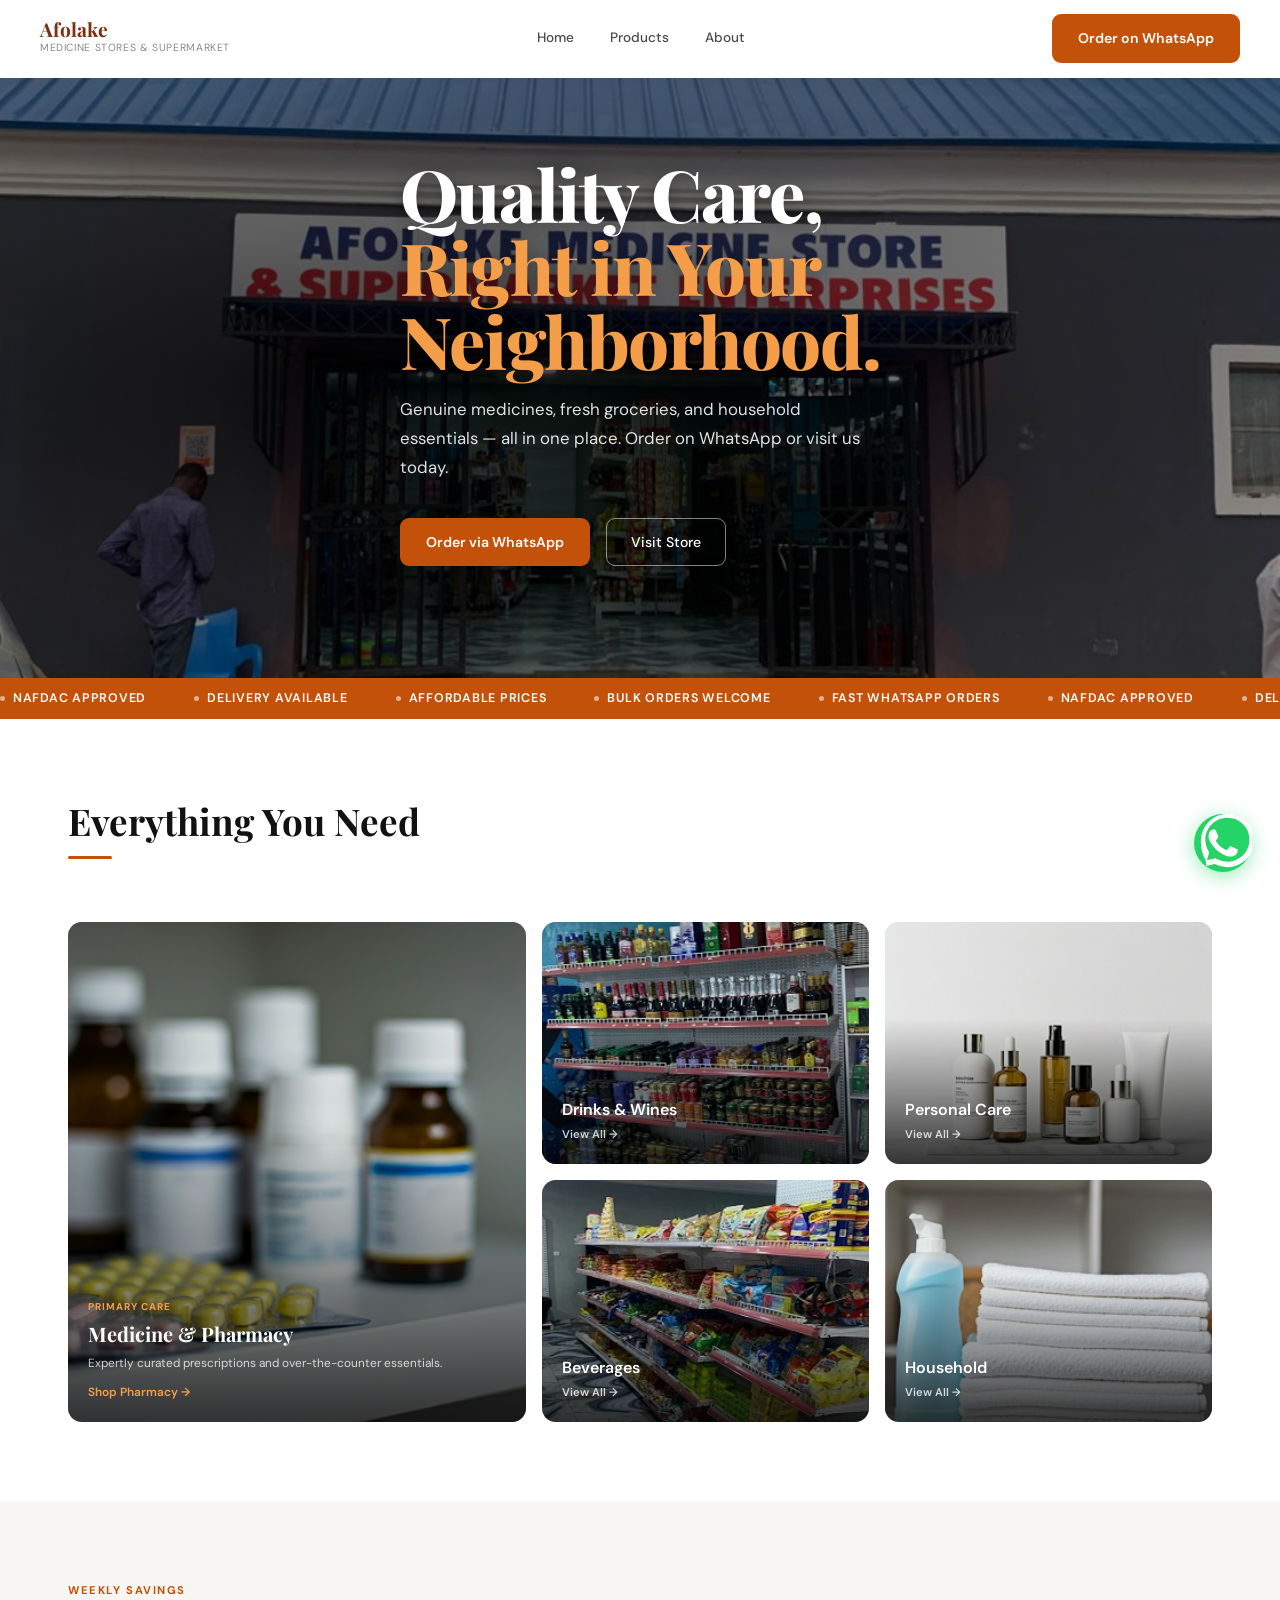
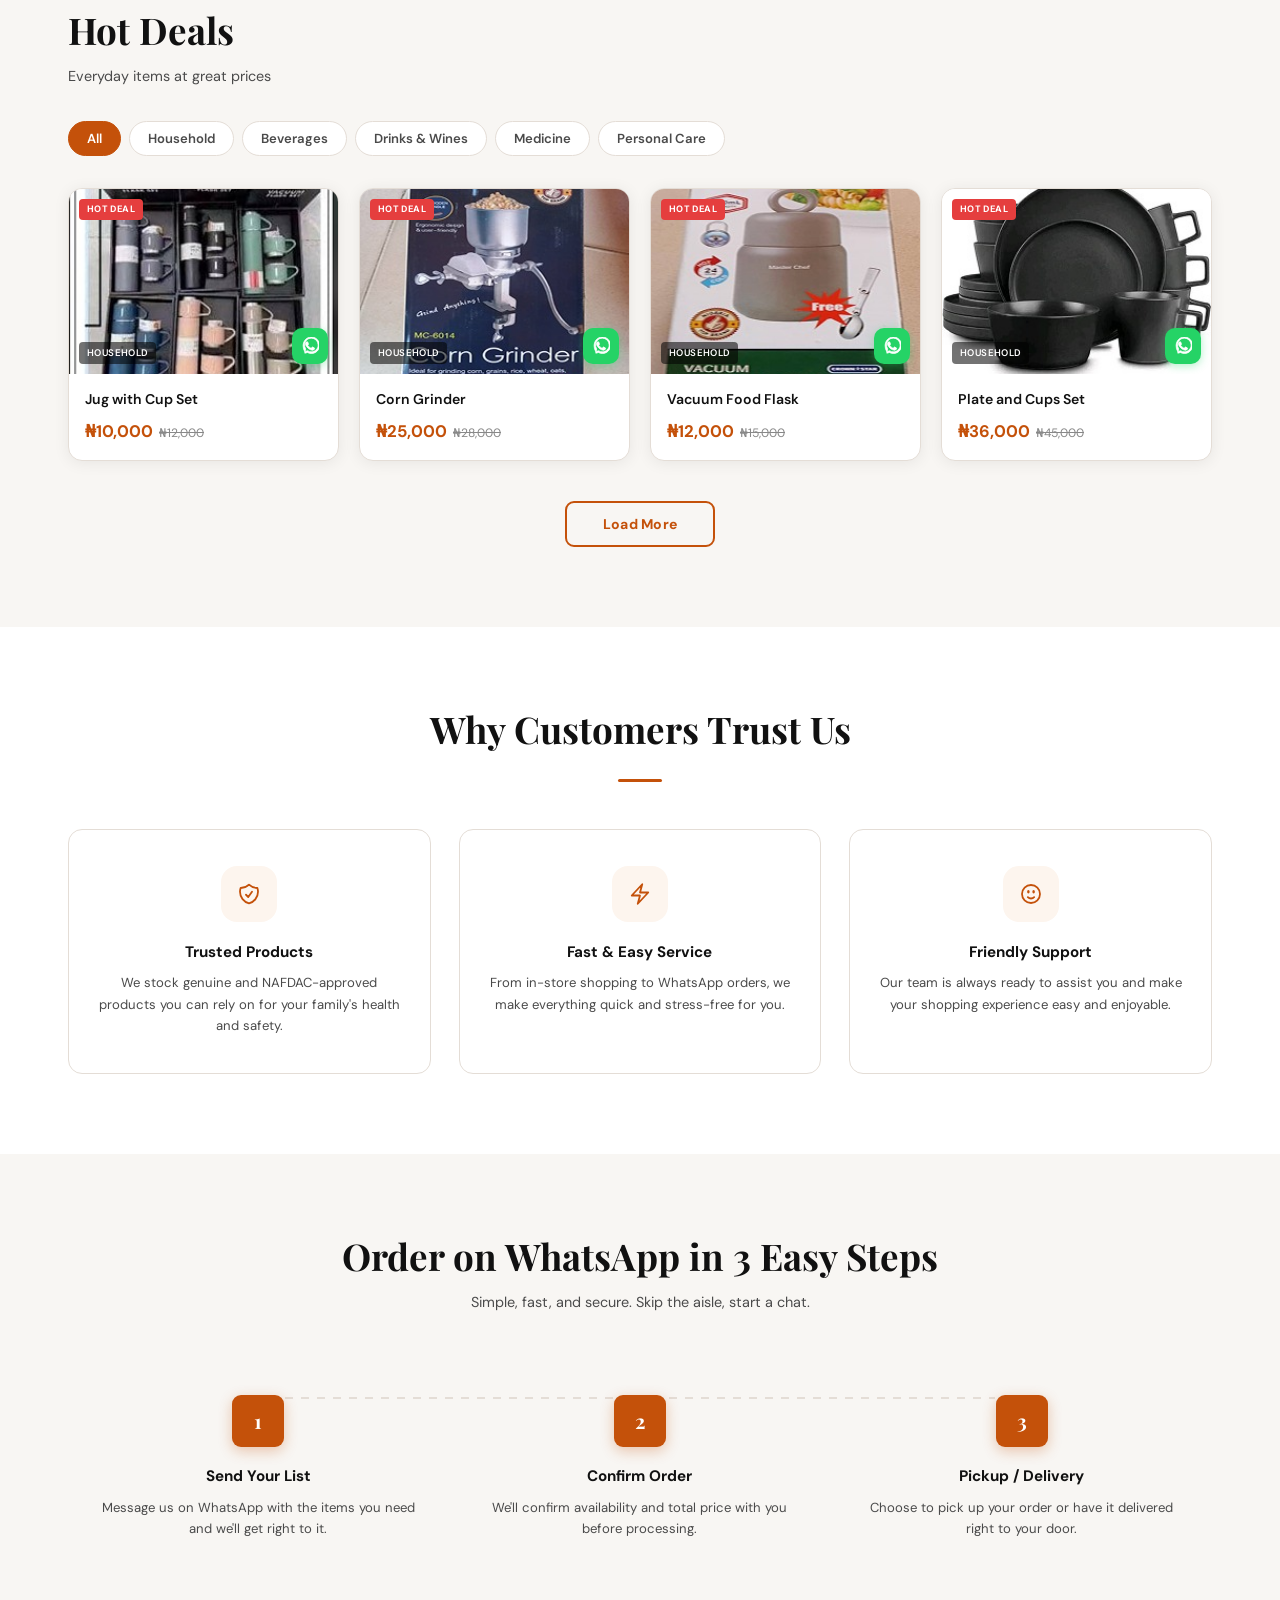
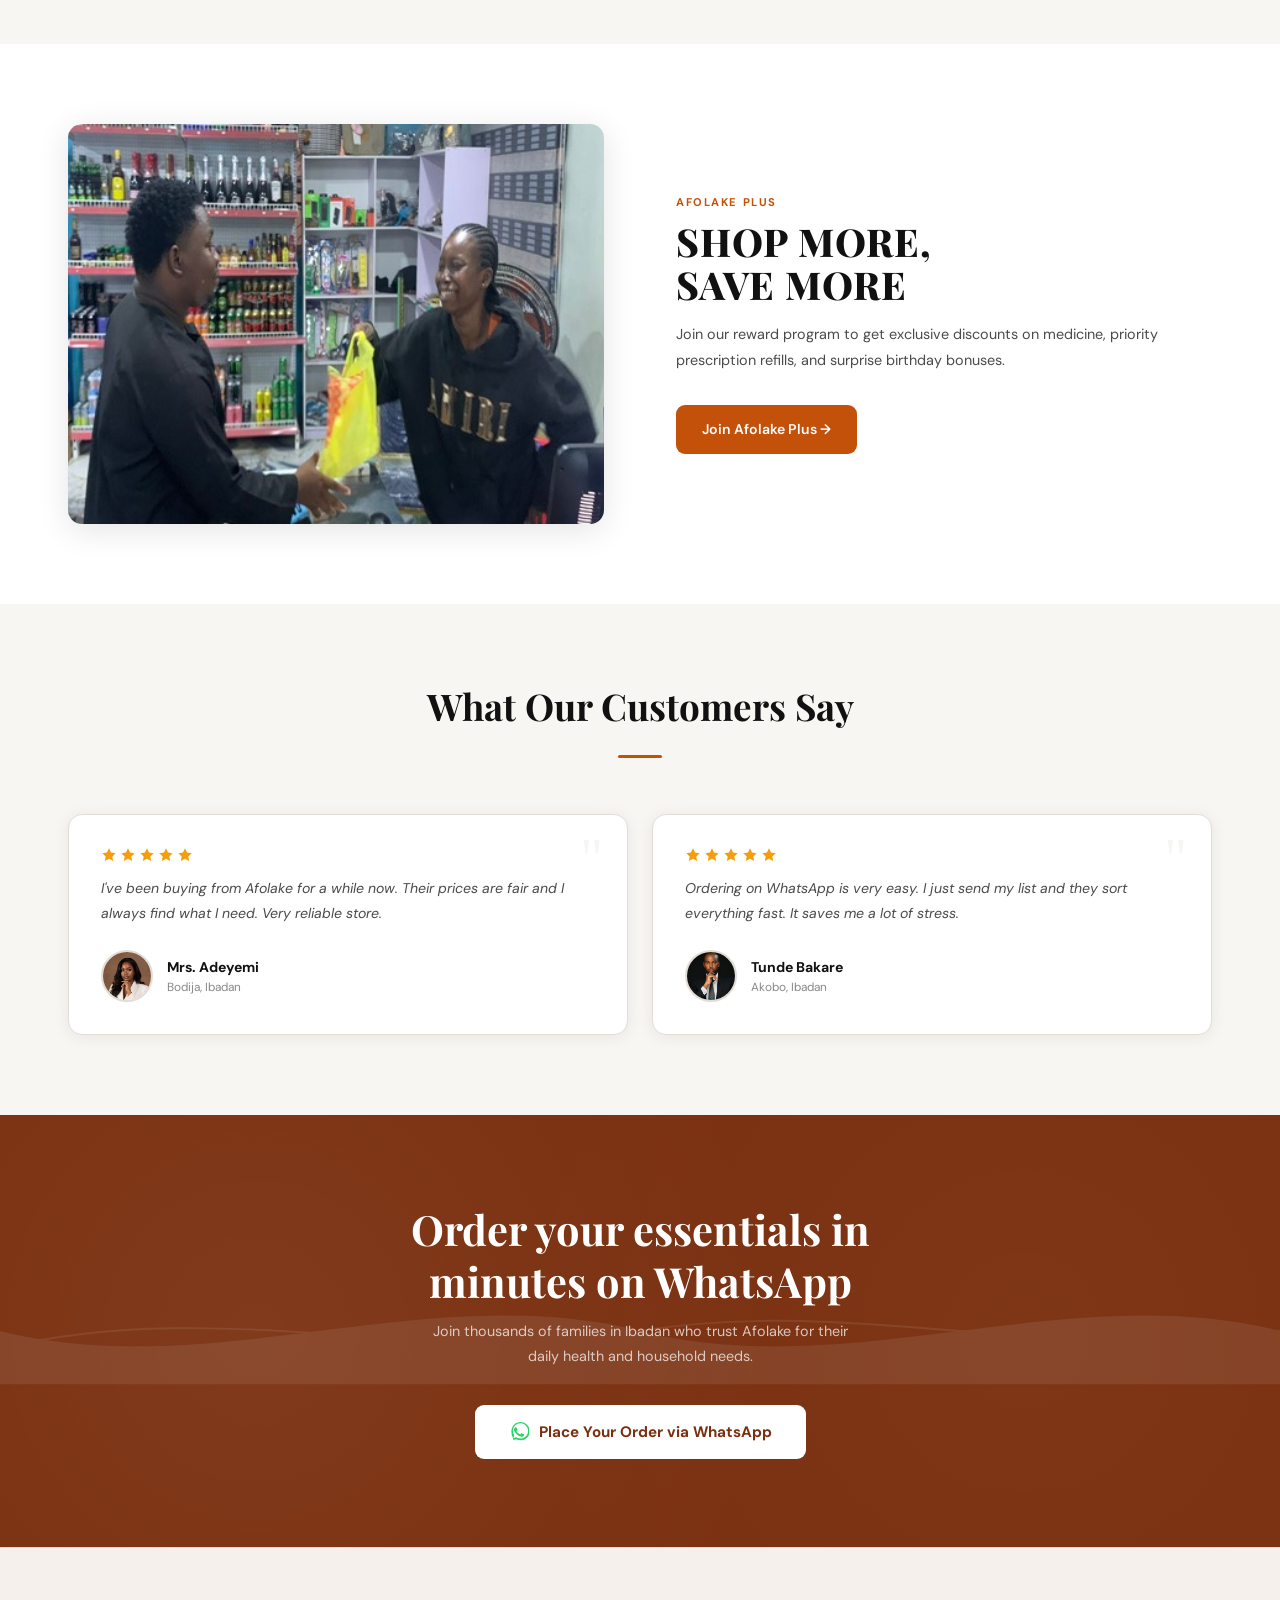
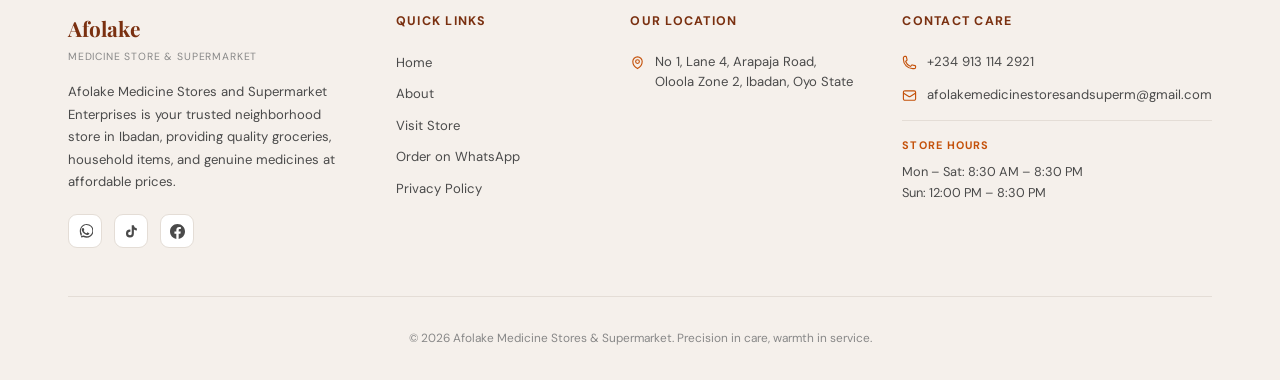
==== commit d55e2a42: "Update index.html" ====
--- a/index.html
+++ b/index.html
@@ -25,14 +25,14 @@
             <a href="#products">Products</a>
             <a href="#about">About</a>
         </nav>
-        <a href="https://wa.me/2348076172767?text=Hi%20Afolake%20Enterprises%2C%20I%20want%20to%20place%20an%20order" class="btn-primary" target="_blank">Order on WhatsApp</a>
+        <a href="https://wa.me/2349131142921?text=Hi%20Afolake%20Enterprises%2C%20I%20want%20to%20place%20an%20order" class="btn-primary" target="_blank">Order on WhatsApp</a>
         <button class="burger" id="burger"><span></span><span></span><span></span></button>
     </div>
     <div class="mobile-menu" id="mobileMenu">
         <a href="#categories">Home</a>
         <a href="#products">Products</a>
         <a href="#about">About</a>
-        <a href="https://wa.me/2348076172767?text=Hi%20Afolake%20Enterprises%2C%20I%20want%20to%20place%20an%20order" class="btn-primary" style="width:fit-content;" target="_blank">Order on WhatsApp</a>
+        <a href="https://wa.me/2349131142921?text=Hi%20Afolake%20Enterprises%2C%20I%20want%20to%20place%20an%20order" class="btn-primary" style="width:fit-content;" target="_blank">Order on WhatsApp</a>
     </div>
 </header>
 
@@ -44,7 +44,7 @@
             <h1 class="hero-title">Quality Care,<br/><span>Right in Your<br/>Neighborhood.</span></h1>
             <p class="hero-sub">Genuine medicines, fresh groceries, and household essentials — all in one place. Order on WhatsApp or visit us today.</p>
             <div class="hero-actions">
-                <a href="https://wa.me/2348076172767?text=Hi%20Afolake%20Enterprises%2C%20I%20want%20to%20place%20an%20order" class="btn-primary" target="_blank">Order via WhatsApp</a>
+                <a href="https://wa.me/2349131142921?text=Hi%20Afolake%20Enterprises%2C%20I%20want%20to%20place%20an%20order" class="btn-primary" target="_blank">Order via WhatsApp</a>
                 <a href="#location" class="btn-ghost">Visit Store</a>
             </div>
         </div>
@@ -136,7 +136,7 @@
                     <img src="jug.jpg" alt="Jug with cup set available at Afolake Mart Ibadan">
                     <span class="deal-badge">Hot Deal</span>
                     <span class="deal-category-tag">Household</span>
-                    <a href="https://wa.me/2348076172767?text=Hi%20Afolake%20Enterprises%2C%20I%20want%20to%20get%20Jug%20with%20Cup%20Set" class="deal-cart" target="_blank"><svg xmlns="http://www.w3.org/2000/svg" viewBox="0 0 24 24" fill="white"><path d="M17.472 14.382c-.297-.149-1.758-.867-2.03-.967-.273-.099-.471-.148-.67.15-.197.297-.767.966-.94 1.164-.173.199-.347.223-.644.075-.297-.15-1.255-.463-2.39-1.475-.883-.788-1.48-1.761-1.653-2.059-.173-.297-.018-.458.13-.606.134-.133.298-.347.446-.52.149-.174.198-.298.298-.497.099-.198.05-.371-.025-.52-.075-.149-.669-1.612-.916-2.207-.242-.579-.487-.5-.669-.51-.173-.008-.371-.01-.57-.01-.198 0-.52.074-.792.372-.272.297-1.04 1.016-1.04 2.479 0 1.462 1.065 2.875 1.213 3.074.149.198 2.096 3.2 5.077 4.487.709.306 1.262.489 1.694.625.712.227 1.36.195 1.871.118.571-.085 1.758-.719 2.006-1.413.248-.694.248-1.289.173-1.413-.074-.124-.272-.198-.57-.347z"/><path d="M5.077 20.556l-.264-1.39a14.9 14.9 0 01-1.969-7.463C2.844 4.916 7.76 0 13.813 0c2.943 0 5.707 1.147 7.787 3.229a10.934 10.934 0 013.22 7.786c-.003 6.054-4.921 10.971-10.972 10.971a10.963 10.963 0 01-5.233-1.327l-3.538.897zm3.832-2.215l.333.198a9.108 9.108 0 004.57 1.225c5.024 0 9.11-4.085 9.112-9.112a9.09 9.09 0 00-2.674-6.465 9.087 9.087 0 00-6.441-2.669c-5.028 0-9.114 4.085-9.116 9.11a9.124 9.124 0 001.39 4.859l.215.343-.914 3.337 3.525-.826z" fill-rule="evenodd"/></svg></a>
+                    <a href="https://wa.me/2349131142921?text=Hi%20Afolake%20Enterprises%2C%20I%20want%20to%20get%20Jug%20with%20Cup%20Set" class="deal-cart" target="_blank"><svg xmlns="http://www.w3.org/2000/svg" viewBox="0 0 24 24" fill="white"><path d="M17.472 14.382c-.297-.149-1.758-.867-2.03-.967-.273-.099-.471-.148-.67.15-.197.297-.767.966-.94 1.164-.173.199-.347.223-.644.075-.297-.15-1.255-.463-2.39-1.475-.883-.788-1.48-1.761-1.653-2.059-.173-.297-.018-.458.13-.606.134-.133.298-.347.446-.52.149-.174.198-.298.298-.497.099-.198.05-.371-.025-.52-.075-.149-.669-1.612-.916-2.207-.242-.579-.487-.5-.669-.51-.173-.008-.371-.01-.57-.01-.198 0-.52.074-.792.372-.272.297-1.04 1.016-1.04 2.479 0 1.462 1.065 2.875 1.213 3.074.149.198 2.096 3.2 5.077 4.487.709.306 1.262.489 1.694.625.712.227 1.36.195 1.871.118.571-.085 1.758-.719 2.006-1.413.248-.694.248-1.289.173-1.413-.074-.124-.272-.198-.57-.347z"/><path d="M5.077 20.556l-.264-1.39a14.9 14.9 0 01-1.969-7.463C2.844 4.916 7.76 0 13.813 0c2.943 0 5.707 1.147 7.787 3.229a10.934 10.934 0 013.22 7.786c-.003 6.054-4.921 10.971-10.972 10.971a10.963 10.963 0 01-5.233-1.327l-3.538.897zm3.832-2.215l.333.198a9.108 9.108 0 004.57 1.225c5.024 0 9.11-4.085 9.112-9.112a9.09 9.09 0 00-2.674-6.465 9.087 9.087 0 00-6.441-2.669c-5.028 0-9.114 4.085-9.116 9.11a9.124 9.124 0 001.39 4.859l.215.343-.914 3.337 3.525-.826z" fill-rule="evenodd"/></svg></a>
                 </div>
                 <div class="deal-info">
                     <div class="deal-name">Jug with Cup Set</div>
@@ -148,7 +148,7 @@
                     <img src="grinder.jpg" alt="Corn grinder available at Afolake Mart Ibadan">
                     <span class="deal-badge">Hot Deal</span>
                     <span class="deal-category-tag">Household</span>
-                    <a href="https://wa.me/2348076172767?text=Hi%20Afolake%20Enterprises%2C%20I%20want%20to%20get%20Corn%20Grinder" class="deal-cart" target="_blank"><svg xmlns="http://www.w3.org/2000/svg" viewBox="0 0 24 24" fill="white"><path d="M17.472 14.382c-.297-.149-1.758-.867-2.03-.967-.273-.099-.471-.148-.67.15-.197.297-.767.966-.94 1.164-.173.199-.347.223-.644.075-.297-.15-1.255-.463-2.39-1.475-.883-.788-1.48-1.761-1.653-2.059-.173-.297-.018-.458.13-.606.134-.133.298-.347.446-.52.149-.174.198-.298.298-.497.099-.198.05-.371-.025-.52-.075-.149-.669-1.612-.916-2.207-.242-.579-.487-.5-.669-.51-.173-.008-.371-.01-.57-.01-.198 0-.52.074-.792.372-.272.297-1.04 1.016-1.04 2.479 0 1.462 1.065 2.875 1.213 3.074.149.198 2.096 3.2 5.077 4.487.709.306 1.262.489 1.694.625.712.227 1.36.195 1.871.118.571-.085 1.758-.719 2.006-1.413.248-.694.248-1.289.173-1.413-.074-.124-.272-.198-.57-.347z"/><path d="M5.077 20.556l-.264-1.39a14.9 14.9 0 01-1.969-7.463C2.844 4.916 7.76 0 13.813 0c2.943 0 5.707 1.147 7.787 3.229a10.934 10.934 0 013.22 7.786c-.003 6.054-4.921 10.971-10.972 10.971a10.963 10.963 0 01-5.233-1.327l-3.538.897zm3.832-2.215l.333.198a9.108 9.108 0 004.57 1.225c5.024 0 9.11-4.085 9.112-9.112a9.09 9.09 0 00-2.674-6.465 9.087 9.087 0 00-6.441-2.669c-5.028 0-9.114 4.085-9.116 9.11a9.124 9.124 0 001.39 4.859l.215.343-.914 3.337 3.525-.826z" fill-rule="evenodd"/></svg></a>
+                        <a href="https://wa.me/2349131142921?text=Hi%20Afolake%20Enterprises%2C%20I%20want%20to%20get%20Jug%20with%20Cup%20Set" class="deal-cart" target="_blank"><svg xmlns="http://www.w3.org/2000/svg" viewBox="0 0 24 24" fill="white"><path d="M17.472 14.382c-.297-.149-1.758-.867-2.03-.967-.273-.099-.471-.148-.67.15-.197.297-.767.966-.94 1.164-.173.199-.347.223-.644.075-.297-.15-1.255-.463-2.39-1.475-.883-.788-1.48-1.761-1.653-2.059-.173-.297-.018-.458.13-.606.134-.133.298-.347.446-.52.149-.174.198-.298.298-.497.099-.198.05-.371-.025-.52-.075-.149-.669-1.612-.916-2.207-.242-.579-.487-.5-.669-.51-.173-.008-.371-.01-.57-.01-.198 0-.52.074-.792.372-.272.297-1.04 1.016-1.04 2.479 0 1.462 1.065 2.875 1.213 3.074.149.198 2.096 3.2 5.077 4.487.709.306 1.262.489 1.694.625.712.227 1.36.195 1.871.118.571-.085 1.758-.719 2.006-1.413.248-.694.248-1.289.173-1.413-.074-.124-.272-.198-.57-.347z"/><path d="M5.077 20.556l-.264-1.39a14.9 14.9 0 01-1.969-7.463C2.844 4.916 7.76 0 13.813 0c2.943 0 5.707 1.147 7.787 3.229a10.934 10.934 0 013.22 7.786c-.003 6.054-4.921 10.971-10.972 10.971a10.963 10.963 0 01-5.233-1.327l-3.538.897zm3.832-2.215l.333.198a9.108 9.108 0 004.57 1.225c5.024 0 9.11-4.085 9.112-9.112a9.09 9.09 0 00-2.674-6.465 9.087 9.087 0 00-6.441-2.669c-5.028 0-9.114 4.085-9.116 9.11a9.124 9.124 0 001.39 4.859l.215.343-.914 3.337 3.525-.826z" fill-rule="evenodd"/></svg></a>
                 </div>
                 <div class="deal-info">
                     <div class="deal-name">Corn Grinder</div>
@@ -160,7 +160,7 @@
                     <img src="flask.jpg" alt="Vacuum food flask available at Afolake Mart Ibadan">
                     <span class="deal-badge">Hot Deal</span>
                     <span class="deal-category-tag">Household</span>
-                    <a href="https://wa.me/2348076172767?text=Hi%20Afolake%20Enterprises%2C%20I%20want%20to%20get%20Vacuum%20Food%20Flask" class="deal-cart" target="_blank"><svg xmlns="http://www.w3.org/2000/svg" viewBox="0 0 24 24" fill="white"><path d="M17.472 14.382c-.297-.149-1.758-.867-2.03-.967-.273-.099-.471-.148-.67.15-.197.297-.767.966-.94 1.164-.173.199-.347.223-.644.075-.297-.15-1.255-.463-2.39-1.475-.883-.788-1.48-1.761-1.653-2.059-.173-.297-.018-.458.13-.606.134-.133.298-.347.446-.52.149-.174.198-.298.298-.497.099-.198.05-.371-.025-.52-.075-.149-.669-1.612-.916-2.207-.242-.579-.487-.5-.669-.51-.173-.008-.371-.01-.57-.01-.198 0-.52.074-.792.372-.272.297-1.04 1.016-1.04 2.479 0 1.462 1.065 2.875 1.213 3.074.149.198 2.096 3.2 5.077 4.487.709.306 1.262.489 1.694.625.712.227 1.36.195 1.871.118.571-.085 1.758-.719 2.006-1.413.248-.694.248-1.289.173-1.413-.074-.124-.272-.198-.57-.347z"/><path d="M5.077 20.556l-.264-1.39a14.9 14.9 0 01-1.969-7.463C2.844 4.916 7.76 0 13.813 0c2.943 0 5.707 1.147 7.787 3.229a10.934 10.934 0 013.22 7.786c-.003 6.054-4.921 10.971-10.972 10.971a10.963 10.963 0 01-5.233-1.327l-3.538.897zm3.832-2.215l.333.198a9.108 9.108 0 004.57 1.225c5.024 0 9.11-4.085 9.112-9.112a9.09 9.09 0 00-2.674-6.465 9.087 9.087 0 00-6.441-2.669c-5.028 0-9.114 4.085-9.116 9.11a9.124 9.124 0 001.39 4.859l.215.343-.914 3.337 3.525-.826z" fill-rule="evenodd"/></svg></a>
+                    <a href="https://wa.me/2349131142921?text=Hi%20Afolake%20Enterprises%2C%20I%20want%20to%20get%20Vacuum%20Food%20Flask" class="deal-cart" target="_blank"><svg xmlns="http://www.w3.org/2000/svg" viewBox="0 0 24 24" fill="white"><path d="M17.472 14.382c-.297-.149-1.758-.867-2.03-.967-.273-.099-.471-.148-.67.15-.197.297-.767.966-.94 1.164-.173.199-.347.223-.644.075-.297-.15-1.255-.463-2.39-1.475-.883-.788-1.48-1.761-1.653-2.059-.173-.297-.018-.458.13-.606.134-.133.298-.347.446-.52.149-.174.198-.298.298-.497.099-.198.05-.371-.025-.52-.075-.149-.669-1.612-.916-2.207-.242-.579-.487-.5-.669-.51-.173-.008-.371-.01-.57-.01-.198 0-.52.074-.792.372-.272.297-1.04 1.016-1.04 2.479 0 1.462 1.065 2.875 1.213 3.074.149.198 2.096 3.2 5.077 4.487.709.306 1.262.489 1.694.625.712.227 1.36.195 1.871.118.571-.085 1.758-.719 2.006-1.413.248-.694.248-1.289.173-1.413-.074-.124-.272-.198-.57-.347z"/><path d="M5.077 20.556l-.264-1.39a14.9 14.9 0 01-1.969-7.463C2.844 4.916 7.76 0 13.813 0c2.943 0 5.707 1.147 7.787 3.229a10.934 10.934 0 013.22 7.786c-.003 6.054-4.921 10.971-10.972 10.971a10.963 10.963 0 01-5.233-1.327l-3.538.897zm3.832-2.215l.333.198a9.108 9.108 0 004.57 1.225c5.024 0 9.11-4.085 9.112-9.112a9.09 9.09 0 00-2.674-6.465 9.087 9.087 0 00-6.441-2.669c-5.028 0-9.114 4.085-9.116 9.11a9.124 9.124 0 001.39 4.859l.215.343-.914 3.337 3.525-.826z" fill-rule="evenodd"/></svg></a>
                 </div>
                 <div class="deal-info">
                     <div class="deal-name">Vacuum Food Flask</div>
@@ -172,7 +172,7 @@
                     <img src="plates.jpg" alt="Plate and cups set available at Afolake Mart Ibadan">
                     <span class="deal-badge">Hot Deal</span>
                     <span class="deal-category-tag">Household</span>
-                    <a href="https://wa.me/2348076172767?text=Hi%20Afolake%20Enterprises%2C%20I%20want%20to%20get%20Plate%20and%20Cups%20Set" class="deal-cart" target="_blank"><svg xmlns="http://www.w3.org/2000/svg" viewBox="0 0 24 24" fill="white"><path d="M17.472 14.382c-.297-.149-1.758-.867-2.03-.967-.273-.099-.471-.148-.67.15-.197.297-.767.966-.94 1.164-.173.199-.347.223-.644.075-.297-.15-1.255-.463-2.39-1.475-.883-.788-1.48-1.761-1.653-2.059-.173-.297-.018-.458.13-.606.134-.133.298-.347.446-.52.149-.174.198-.298.298-.497.099-.198.05-.371-.025-.52-.075-.149-.669-1.612-.916-2.207-.242-.579-.487-.5-.669-.51-.173-.008-.371-.01-.57-.01-.198 0-.52.074-.792.372-.272.297-1.04 1.016-1.04 2.479 0 1.462 1.065 2.875 1.213 3.074.149.198 2.096 3.2 5.077 4.487.709.306 1.262.489 1.694.625.712.227 1.36.195 1.871.118.571-.085 1.758-.719 2.006-1.413.248-.694.248-1.289.173-1.413-.074-.124-.272-.198-.57-.347z"/><path d="M5.077 20.556l-.264-1.39a14.9 14.9 0 01-1.969-7.463C2.844 4.916 7.76 0 13.813 0c2.943 0 5.707 1.147 7.787 3.229a10.934 10.934 0 013.22 7.786c-.003 6.054-4.921 10.971-10.972 10.971a10.963 10.963 0 01-5.233-1.327l-3.538.897zm3.832-2.215l.333.198a9.108 9.108 0 004.57 1.225c5.024 0 9.11-4.085 9.112-9.112a9.09 9.09 0 00-2.674-6.465 9.087 9.087 0 00-6.441-2.669c-5.028 0-9.114 4.085-9.116 9.11a9.124 9.124 0 001.39 4.859l.215.343-.914 3.337 3.525-.826z" fill-rule="evenodd"/></svg></a>
+                    <a href="https://wa.me/2349131142921?text=Hi%20Afolake%20Enterprises%2C%20I%20want%20to%20get%20Plate%20and%20Cups%20Set" class="deal-cart" target="_blank"><svg xmlns="http://www.w3.org/2000/svg" viewBox="0 0 24 24" fill="white"><path d="M17.472 14.382c-.297-.149-1.758-.867-2.03-.967-.273-.099-.471-.148-.67.15-.197.297-.767.966-.94 1.164-.173.199-.347.223-.644.075-.297-.15-1.255-.463-2.39-1.475-.883-.788-1.48-1.761-1.653-2.059-.173-.297-.018-.458.13-.606.134-.133.298-.347.446-.52.149-.174.198-.298.298-.497.099-.198.05-.371-.025-.52-.075-.149-.669-1.612-.916-2.207-.242-.579-.487-.5-.669-.51-.173-.008-.371-.01-.57-.01-.198 0-.52.074-.792.372-.272.297-1.04 1.016-1.04 2.479 0 1.462 1.065 2.875 1.213 3.074.149.198 2.096 3.2 5.077 4.487.709.306 1.262.489 1.694.625.712.227 1.36.195 1.871.118.571-.085 1.758-.719 2.006-1.413.248-.694.248-1.289.173-1.413-.074-.124-.272-.198-.57-.347z"/><path d="M5.077 20.556l-.264-1.39a14.9 14.9 0 01-1.969-7.463C2.844 4.916 7.76 0 13.813 0c2.943 0 5.707 1.147 7.787 3.229a10.934 10.934 0 013.22 7.786c-.003 6.054-4.921 10.971-10.972 10.971a10.963 10.963 0 01-5.233-1.327l-3.538.897zm3.832-2.215l.333.198a9.108 9.108 0 004.57 1.225c5.024 0 9.11-4.085 9.112-9.112a9.09 9.09 0 00-2.674-6.465 9.087 9.087 0 00-6.441-2.669c-5.028 0-9.114 4.085-9.116 9.11a9.124 9.124 0 001.39 4.859l.215.343-.914 3.337 3.525-.826z" fill-rule="evenodd"/></svg></a>
                 </div>
                 <div class="deal-info">
                     <div class="deal-name">Plate and Cups Set</div>
@@ -184,7 +184,7 @@
                     <img src="panda.jpg" alt="Mosquito coil available at Afolake Mart Ibadan">
                     <span class="deal-badge">Hot Deal</span>
                     <span class="deal-category-tag">Household</span>
-                    <a href="https://wa.me/2348076172767?text=Hi%20Afolake%20Enterprises%2C%20I%20want%20to%20get%20Mosquito%20Coil" class="deal-cart" target="_blank"><svg xmlns="http://www.w3.org/2000/svg" viewBox="0 0 24 24" fill="white"><path d="M17.472 14.382c-.297-.149-1.758-.867-2.03-.967-.273-.099-.471-.148-.67.15-.197.297-.767.966-.94 1.164-.173.199-.347.223-.644.075-.297-.15-1.255-.463-2.39-1.475-.883-.788-1.48-1.761-1.653-2.059-.173-.297-.018-.458.13-.606.134-.133.298-.347.446-.52.149-.174.198-.298.298-.497.099-.198.05-.371-.025-.52-.075-.149-.669-1.612-.916-2.207-.242-.579-.487-.5-.669-.51-.173-.008-.371-.01-.57-.01-.198 0-.52.074-.792.372-.272.297-1.04 1.016-1.04 2.479 0 1.462 1.065 2.875 1.213 3.074.149.198 2.096 3.2 5.077 4.487.709.306 1.262.489 1.694.625.712.227 1.36.195 1.871.118.571-.085 1.758-.719 2.006-1.413.248-.694.248-1.289.173-1.413-.074-.124-.272-.198-.57-.347z"/><path d="M5.077 20.556l-.264-1.39a14.9 14.9 0 01-1.969-7.463C2.844 4.916 7.76 0 13.813 0c2.943 0 5.707 1.147 7.787 3.229a10.934 10.934 0 013.22 7.786c-.003 6.054-4.921 10.971-10.972 10.971a10.963 10.963 0 01-5.233-1.327l-3.538.897zm3.832-2.215l.333.198a9.108 9.108 0 004.57 1.225c5.024 0 9.11-4.085 9.112-9.112a9.09 9.09 0 00-2.674-6.465 9.087 9.087 0 00-6.441-2.669c-5.028 0-9.114 4.085-9.116 9.11a9.124 9.124 0 001.39 4.859l.215.343-.914 3.337 3.525-.826z" fill-rule="evenodd"/></svg></a>
+                    <a href="https://wa.me/2349131142921?text=Hi%20Afolake%20Enterprises%2C%20I%20want%20to%20get%20Mosquito%20Coil" class="deal-cart" target="_blank"><svg xmlns="http://www.w3.org/2000/svg" viewBox="0 0 24 24" fill="white"><path d="M17.472 14.382c-.297-.149-1.758-.867-2.03-.967-.273-.099-.471-.148-.67.15-.197.297-.767.966-.94 1.164-.173.199-.347.223-.644.075-.297-.15-1.255-.463-2.39-1.475-.883-.788-1.48-1.761-1.653-2.059-.173-.297-.018-.458.13-.606.134-.133.298-.347.446-.52.149-.174.198-.298.298-.497.099-.198.05-.371-.025-.52-.075-.149-.669-1.612-.916-2.207-.242-.579-.487-.5-.669-.51-.173-.008-.371-.01-.57-.01-.198 0-.52.074-.792.372-.272.297-1.04 1.016-1.04 2.479 0 1.462 1.065 2.875 1.213 3.074.149.198 2.096 3.2 5.077 4.487.709.306 1.262.489 1.694.625.712.227 1.36.195 1.871.118.571-.085 1.758-.719 2.006-1.413.248-.694.248-1.289.173-1.413-.074-.124-.272-.198-.57-.347z"/><path d="M5.077 20.556l-.264-1.39a14.9 14.9 0 01-1.969-7.463C2.844 4.916 7.76 0 13.813 0c2.943 0 5.707 1.147 7.787 3.229a10.934 10.934 0 013.22 7.786c-.003 6.054-4.921 10.971-10.972 10.971a10.963 10.963 0 01-5.233-1.327l-3.538.897zm3.832-2.215l.333.198a9.108 9.108 0 004.57 1.225c5.024 0 9.11-4.085 9.112-9.112a9.09 9.09 0 00-2.674-6.465 9.087 9.087 0 00-6.441-2.669c-5.028 0-9.114 4.085-9.116 9.11a9.124 9.124 0 001.39 4.859l.215.343-.914 3.337 3.525-.826z" fill-rule="evenodd"/></svg></a>
                 </div>
                 <div class="deal-info">
                     <div class="deal-name">Mosquito Coil</div>
@@ -196,7 +196,7 @@
                     <img src="milo.jpg" alt="Milo Tin 500g available at Afolake Mart Ibadan">
                     <span class="deal-badge">Available</span>
                     <span class="deal-category-tag">Beverages</span>
-                    <a href="https://wa.me/2348076172767?text=Hi%20Afolake%20Enterprises%2C%20I%20want%20to%20get%20Milo%20Tin%20500g" class="deal-cart" target="_blank"><svg xmlns="http://www.w3.org/2000/svg" viewBox="0 0 24 24" fill="white"><path d="M17.472 14.382c-.297-.149-1.758-.867-2.03-.967-.273-.099-.471-.148-.67.15-.197.297-.767.966-.94 1.164-.173.199-.347.223-.644.075-.297-.15-1.255-.463-2.39-1.475-.883-.788-1.48-1.761-1.653-2.059-.173-.297-.018-.458.13-.606.134-.133.298-.347.446-.52.149-.174.198-.298.298-.497.099-.198.05-.371-.025-.52-.075-.149-.669-1.612-.916-2.207-.242-.579-.487-.5-.669-.51-.173-.008-.371-.01-.57-.01-.198 0-.52.074-.792.372-.272.297-1.04 1.016-1.04 2.479 0 1.462 1.065 2.875 1.213 3.074.149.198 2.096 3.2 5.077 4.487.709.306 1.262.489 1.694.625.712.227 1.36.195 1.871.118.571-.085 1.758-.719 2.006-1.413.248-.694.248-1.289.173-1.413-.074-.124-.272-.198-.57-.347z"/><path d="M5.077 20.556l-.264-1.39a14.9 14.9 0 01-1.969-7.463C2.844 4.916 7.76 0 13.813 0c2.943 0 5.707 1.147 7.787 3.229a10.934 10.934 0 013.22 7.786c-.003 6.054-4.921 10.971-10.972 10.971a10.963 10.963 0 01-5.233-1.327l-3.538.897zm3.832-2.215l.333.198a9.108 9.108 0 004.57 1.225c5.024 0 9.11-4.085 9.112-9.112a9.09 9.09 0 00-2.674-6.465 9.087 9.087 0 00-6.441-2.669c-5.028 0-9.114 4.085-9.116 9.11a9.124 9.124 0 001.39 4.859l.215.343-.914 3.337 3.525-.826z" fill-rule="evenodd"/></svg></a>
+                    <a href="https://wa.me/2349131142921?text=Hi%20Afolake%20Enterprises%2C%20I%20want%20to%20get%20Milo%20Tin%20500g" class="deal-cart" target="_blank"><svg xmlns="http://www.w3.org/2000/svg" viewBox="0 0 24 24" fill="white"><path d="M17.472 14.382c-.297-.149-1.758-.867-2.03-.967-.273-.099-.471-.148-.67.15-.197.297-.767.966-.94 1.164-.173.199-.347.223-.644.075-.297-.15-1.255-.463-2.39-1.475-.883-.788-1.48-1.761-1.653-2.059-.173-.297-.018-.458.13-.606.134-.133.298-.347.446-.52.149-.174.198-.298.298-.497.099-.198.05-.371-.025-.52-.075-.149-.669-1.612-.916-2.207-.242-.579-.487-.5-.669-.51-.173-.008-.371-.01-.57-.01-.198 0-.52.074-.792.372-.272.297-1.04 1.016-1.04 2.479 0 1.462 1.065 2.875 1.213 3.074.149.198 2.096 3.2 5.077 4.487.709.306 1.262.489 1.694.625.712.227 1.36.195 1.871.118.571-.085 1.758-.719 2.006-1.413.248-.694.248-1.289.173-1.413-.074-.124-.272-.198-.57-.347z"/><path d="M5.077 20.556l-.264-1.39a14.9 14.9 0 01-1.969-7.463C2.844 4.916 7.76 0 13.813 0c2.943 0 5.707 1.147 7.787 3.229a10.934 10.934 0 013.22 7.786c-.003 6.054-4.921 10.971-10.972 10.971a10.963 10.963 0 01-5.233-1.327l-3.538.897zm3.832-2.215l.333.198a9.108 9.108 0 004.57 1.225c5.024 0 9.11-4.085 9.112-9.112a9.09 9.09 0 00-2.674-6.465 9.087 9.087 0 00-6.441-2.669c-5.028 0-9.114 4.085-9.116 9.11a9.124 9.124 0 001.39 4.859l.215.343-.914 3.337 3.525-.826z" fill-rule="evenodd"/></svg></a>
                 </div>
                 <div class="deal-info">
                     <div class="deal-name">Milo Tin 500g</div>
@@ -208,7 +208,7 @@
                     <img src="bournvita.jpg" alt="Bournvita 500g available at Afolake Mart Ibadan">
                     <span class="deal-badge">Available</span>
                     <span class="deal-category-tag">Beverages</span>
-                    <a href="https://wa.me/2348076172767?text=Hi%20Afolake%20Enterprises%2C%20I%20want%20to%20get%20Bournvita%20500g" class="deal-cart" target="_blank"><svg xmlns="http://www.w3.org/2000/svg" viewBox="0 0 24 24" fill="white"><path d="M17.472 14.382c-.297-.149-1.758-.867-2.03-.967-.273-.099-.471-.148-.67.15-.197.297-.767.966-.94 1.164-.173.199-.347.223-.644.075-.297-.15-1.255-.463-2.39-1.475-.883-.788-1.48-1.761-1.653-2.059-.173-.297-.018-.458.13-.606.134-.133.298-.347.446-.52.149-.174.198-.298.298-.497.099-.198.05-.371-.025-.52-.075-.149-.669-1.612-.916-2.207-.242-.579-.487-.5-.669-.51-.173-.008-.371-.01-.57-.01-.198 0-.52.074-.792.372-.272.297-1.04 1.016-1.04 2.479 0 1.462 1.065 2.875 1.213 3.074.149.198 2.096 3.2 5.077 4.487.709.306 1.262.489 1.694.625.712.227 1.36.195 1.871.118.571-.085 1.758-.719 2.006-1.413.248-.694.248-1.289.173-1.413-.074-.124-.272-.198-.57-.347z"/><path d="M5.077 20.556l-.264-1.39a14.9 14.9 0 01-1.969-7.463C2.844 4.916 7.76 0 13.813 0c2.943 0 5.707 1.147 7.787 3.229a10.934 10.934 0 013.22 7.786c-.003 6.054-4.921 10.971-10.972 10.971a10.963 10.963 0 01-5.233-1.327l-3.538.897zm3.832-2.215l.333.198a9.108 9.108 0 004.57 1.225c5.024 0 9.11-4.085 9.112-9.112a9.09 9.09 0 00-2.674-6.465 9.087 9.087 0 00-6.441-2.669c-5.028 0-9.114 4.085-9.116 9.11a9.124 9.124 0 001.39 4.859l.215.343-.914 3.337 3.525-.826z" fill-rule="evenodd"/></svg></a>
+                    <a href="https://wa.me/2349131142921?text=Hi%20Afolake%20Enterprises%2C%20I%20want%20to%20get%20Bournvita%20500g" class="deal-cart" target="_blank"><svg xmlns="http://www.w3.org/2000/svg" viewBox="0 0 24 24" fill="white"><path d="M17.472 14.382c-.297-.149-1.758-.867-2.03-.967-.273-.099-.471-.148-.67.15-.197.297-.767.966-.94 1.164-.173.199-.347.223-.644.075-.297-.15-1.255-.463-2.39-1.475-.883-.788-1.48-1.761-1.653-2.059-.173-.297-.018-.458.13-.606.134-.133.298-.347.446-.52.149-.174.198-.298.298-.497.099-.198.05-.371-.025-.52-.075-.149-.669-1.612-.916-2.207-.242-.579-.487-.5-.669-.51-.173-.008-.371-.01-.57-.01-.198 0-.52.074-.792.372-.272.297-1.04 1.016-1.04 2.479 0 1.462 1.065 2.875 1.213 3.074.149.198 2.096 3.2 5.077 4.487.709.306 1.262.489 1.694.625.712.227 1.36.195 1.871.118.571-.085 1.758-.719 2.006-1.413.248-.694.248-1.289.173-1.413-.074-.124-.272-.198-.57-.347z"/><path d="M5.077 20.556l-.264-1.39a14.9 14.9 0 01-1.969-7.463C2.844 4.916 7.76 0 13.813 0c2.943 0 5.707 1.147 7.787 3.229a10.934 10.934 0 013.22 7.786c-.003 6.054-4.921 10.971-10.972 10.971a10.963 10.963 0 01-5.233-1.327l-3.538.897zm3.832-2.215l.333.198a9.108 9.108 0 004.57 1.225c5.024 0 9.11-4.085 9.112-9.112a9.09 9.09 0 00-2.674-6.465 9.087 9.087 0 00-6.441-2.669c-5.028 0-9.114 4.085-9.116 9.11a9.124 9.124 0 001.39 4.859l.215.343-.914 3.337 3.525-.826z" fill-rule="evenodd"/></svg></a>
                 </div>
                 <div class="deal-info">
                     <div class="deal-name">Bournvita 500g</div>
@@ -220,7 +220,7 @@
                     <img src="lipton.jpg" alt="Lipton Tea (100 bags) available at Afolake Mart Ibadan">
                     <span class="deal-badge">Available</span>
                     <span class="deal-category-tag">Beverages</span>
-                    <a href="https://wa.me/2348076172767?text=Hi%20Afolake%20Enterprises%2C%20I%20want%20to%20get%20Lipton%20Tea%20100%20bags" class="deal-cart" target="_blank"><svg xmlns="http://www.w3.org/2000/svg" viewBox="0 0 24 24" fill="white"><path d="M17.472 14.382c-.297-.149-1.758-.867-2.03-.967-.273-.099-.471-.148-.67.15-.197.297-.767.966-.94 1.164-.173.199-.347.223-.644.075-.297-.15-1.255-.463-2.39-1.475-.883-.788-1.48-1.761-1.653-2.059-.173-.297-.018-.458.13-.606.134-.133.298-.347.446-.52.149-.174.198-.298.298-.497.099-.198.05-.371-.025-.52-.075-.149-.669-1.612-.916-2.207-.242-.579-.487-.5-.669-.51-.173-.008-.371-.01-.57-.01-.198 0-.52.074-.792.372-.272.297-1.04 1.016-1.04 2.479 0 1.462 1.065 2.875 1.213 3.074.149.198 2.096 3.2 5.077 4.487.709.306 1.262.489 1.694.625.712.227 1.36.195 1.871.118.571-.085 1.758-.719 2.006-1.413.248-.694.248-1.289.173-1.413-.074-.124-.272-.198-.57-.347z"/><path d="M5.077 20.556l-.264-1.39a14.9 14.9 0 01-1.969-7.463C2.844 4.916 7.76 0 13.813 0c2.943 0 5.707 1.147 7.787 3.229a10.934 10.934 0 013.22 7.786c-.003 6.054-4.921 10.971-10.972 10.971a10.963 10.963 0 01-5.233-1.327l-3.538.897zm3.832-2.215l.333.198a9.108 9.108 0 004.57 1.225c5.024 0 9.11-4.085 9.112-9.112a9.09 9.09 0 00-2.674-6.465 9.087 9.087 0 00-6.441-2.669c-5.028 0-9.114 4.085-9.116 9.11a9.124 9.124 0 001.39 4.859l.215.343-.914 3.337 3.525-.826z" fill-rule="evenodd"/></svg></a>
+                    <a href="https://wa.me/2349131142921?text=Hi%20Afolake%20Enterprises%2C%20I%20want%20to%20get%20Lipton%20Tea%20100%20bags" class="deal-cart" target="_blank"><svg xmlns="http://www.w3.org/2000/svg" viewBox="0 0 24 24" fill="white"><path d="M17.472 14.382c-.297-.149-1.758-.867-2.03-.967-.273-.099-.471-.148-.67.15-.197.297-.767.966-.94 1.164-.173.199-.347.223-.644.075-.297-.15-1.255-.463-2.39-1.475-.883-.788-1.48-1.761-1.653-2.059-.173-.297-.018-.458.13-.606.134-.133.298-.347.446-.52.149-.174.198-.298.298-.497.099-.198.05-.371-.025-.52-.075-.149-.669-1.612-.916-2.207-.242-.579-.487-.5-.669-.51-.173-.008-.371-.01-.57-.01-.198 0-.52.074-.792.372-.272.297-1.04 1.016-1.04 2.479 0 1.462 1.065 2.875 1.213 3.074.149.198 2.096 3.2 5.077 4.487.709.306 1.262.489 1.694.625.712.227 1.36.195 1.871.118.571-.085 1.758-.719 2.006-1.413.248-.694.248-1.289.173-1.413-.074-.124-.272-.198-.57-.347z"/><path d="M5.077 20.556l-.264-1.39a14.9 14.9 0 01-1.969-7.463C2.844 4.916 7.76 0 13.813 0c2.943 0 5.707 1.147 7.787 3.229a10.934 10.934 0 013.22 7.786c-.003 6.054-4.921 10.971-10.972 10.971a10.963 10.963 0 01-5.233-1.327l-3.538.897zm3.832-2.215l.333.198a9.108 9.108 0 004.57 1.225c5.024 0 9.11-4.085 9.112-9.112a9.09 9.09 0 00-2.674-6.465 9.087 9.087 0 00-6.441-2.669c-5.028 0-9.114 4.085-9.116 9.11a9.124 9.124 0 001.39 4.859l.215.343-.914 3.337 3.525-.826z" fill-rule="evenodd"/></svg></a>
                 </div>
                 <div class="deal-info">
                     <div class="deal-name">Lipton Tea (100 bags)</div>
@@ -232,7 +232,7 @@
                     <img src="peak-milk.jpg" alt="Peak Milk Powder available at Afolake Mart Ibadan">
                     <span class="deal-badge">Available</span>
                     <span class="deal-category-tag">Beverages</span>
-                    <a href="https://wa.me/2348076172767?text=Hi%20Afolake%20Enterprises%2C%20I%20want%20to%20get%20Peak%20Milk%20Powder" class="deal-cart" target="_blank"><svg xmlns="http://www.w3.org/2000/svg" viewBox="0 0 24 24" fill="white"><path d="M17.472 14.382c-.297-.149-1.758-.867-2.03-.967-.273-.099-.471-.148-.67.15-.197.297-.767.966-.94 1.164-.173.199-.347.223-.644.075-.297-.15-1.255-.463-2.39-1.475-.883-.788-1.48-1.761-1.653-2.059-.173-.297-.018-.458.13-.606.134-.133.298-.347.446-.52.149-.174.198-.298.298-.497.099-.198.05-.371-.025-.52-.075-.149-.669-1.612-.916-2.207-.242-.579-.487-.5-.669-.51-.173-.008-.371-.01-.57-.01-.198 0-.52.074-.792.372-.272.297-1.04 1.016-1.04 2.479 0 1.462 1.065 2.875 1.213 3.074.149.198 2.096 3.2 5.077 4.487.709.306 1.262.489 1.694.625.712.227 1.36.195 1.871.118.571-.085 1.758-.719 2.006-1.413.248-.694.248-1.289.173-1.413-.074-.124-.272-.198-.57-.347z"/><path d="M5.077 20.556l-.264-1.39a14.9 14.9 0 01-1.969-7.463C2.844 4.916 7.76 0 13.813 0c2.943 0 5.707 1.147 7.787 3.229a10.934 10.934 0 013.22 7.786c-.003 6.054-4.921 10.971-10.972 10.971a10.963 10.963 0 01-5.233-1.327l-3.538.897zm3.832-2.215l.333.198a9.108 9.108 0 004.57 1.225c5.024 0 9.11-4.085 9.112-9.112a9.09 9.09 0 00-2.674-6.465 9.087 9.087 0 00-6.441-2.669c-5.028 0-9.114 4.085-9.116 9.11a9.124 9.124 0 001.39 4.859l.215.343-.914 3.337 3.525-.826z" fill-rule="evenodd"/></svg></a>
+                    <a href="https://wa.me/2349131142921?text=Hi%20Afolake%20Enterprises%2C%20I%20want%20to%20get%20Peak%20Milk%20Powder" class="deal-cart" target="_blank"><svg xmlns="http://www.w3.org/2000/svg" viewBox="0 0 24 24" fill="white"><path d="M17.472 14.382c-.297-.149-1.758-.867-2.03-.967-.273-.099-.471-.148-.67.15-.197.297-.767.966-.94 1.164-.173.199-.347.223-.644.075-.297-.15-1.255-.463-2.39-1.475-.883-.788-1.48-1.761-1.653-2.059-.173-.297-.018-.458.13-.606.134-.133.298-.347.446-.52.149-.174.198-.298.298-.497.099-.198.05-.371-.025-.52-.075-.149-.669-1.612-.916-2.207-.242-.579-.487-.5-.669-.51-.173-.008-.371-.01-.57-.01-.198 0-.52.074-.792.372-.272.297-1.04 1.016-1.04 2.479 0 1.462 1.065 2.875 1.213 3.074.149.198 2.096 3.2 5.077 4.487.709.306 1.262.489 1.694.625.712.227 1.36.195 1.871.118.571-.085 1.758-.719 2.006-1.413.248-.694.248-1.289.173-1.413-.074-.124-.272-.198-.57-.347z"/><path d="M5.077 20.556l-.264-1.39a14.9 14.9 0 01-1.969-7.463C2.844 4.916 7.76 0 13.813 0c2.943 0 5.707 1.147 7.787 3.229a10.934 10.934 0 013.22 7.786c-.003 6.054-4.921 10.971-10.972 10.971a10.963 10.963 0 01-5.233-1.327l-3.538.897zm3.832-2.215l.333.198a9.108 9.108 0 004.57 1.225c5.024 0 9.11-4.085 9.112-9.112a9.09 9.09 0 00-2.674-6.465 9.087 9.087 0 00-6.441-2.669c-5.028 0-9.114 4.085-9.116 9.11a9.124 9.124 0 001.39 4.859l.215.343-.914 3.337 3.525-.826z" fill-rule="evenodd"/></svg></a>
                 </div>
                 <div class="deal-info">
                     <div class="deal-name">Peak Milk Powder</div>
@@ -244,7 +244,7 @@
                     <img src="ovaltine.jpg" alt="Ovaltine 400g available at Afolake Mart Ibadan">
                     <span class="deal-badge">Available</span>
                     <span class="deal-category-tag">Beverages</span>
-                    <a href="https://wa.me/2348076172767?text=Hi%20Afolake%20Enterprises%2C%20I%20want%20to%20get%20Ovaltine%20400g" class="deal-cart" target="_blank"><svg xmlns="http://www.w3.org/2000/svg" viewBox="0 0 24 24" fill="white"><path d="M17.472 14.382c-.297-.149-1.758-.867-2.03-.967-.273-.099-.471-.148-.67.15-.197.297-.767.966-.94 1.164-.173.199-.347.223-.644.075-.297-.15-1.255-.463-2.39-1.475-.883-.788-1.48-1.761-1.653-2.059-.173-.297-.018-.458.13-.606.134-.133.298-.347.446-.52.149-.174.198-.298.298-.497.099-.198.05-.371-.025-.52-.075-.149-.669-1.612-.916-2.207-.242-.579-.487-.5-.669-.51-.173-.008-.371-.01-.57-.01-.198 0-.52.074-.792.372-.272.297-1.04 1.016-1.04 2.479 0 1.462 1.065 2.875 1.213 3.074.149.198 2.096 3.2 5.077 4.487.709.306 1.262.489 1.694.625.712.227 1.36.195 1.871.118.571-.085 1.758-.719 2.006-1.413.248-.694.248-1.289.173-1.413-.074-.124-.272-.198-.57-.347z"/><path d="M5.077 20.556l-.264-1.39a14.9 14.9 0 01-1.969-7.463C2.844 4.916 7.76 0 13.813 0c2.943 0 5.707 1.147 7.787 3.229a10.934 10.934 0 013.22 7.786c-.003 6.054-4.921 10.971-10.972 10.971a10.963 10.963 0 01-5.233-1.327l-3.538.897zm3.832-2.215l.333.198a9.108 9.108 0 004.57 1.225c5.024 0 9.11-4.085 9.112-9.112a9.09 9.09 0 00-2.674-6.465 9.087 9.087 0 00-6.441-2.669c-5.028 0-9.114 4.085-9.116 9.11a9.124 9.124 0 001.39 4.859l.215.343-.914 3.337 3.525-.826z" fill-rule="evenodd"/></svg></a>
+                    <a href="https://wa.me/2349131142921?text=Hi%20Afolake%20Enterprises%2C%20I%20want%20to%20get%20Ovaltine%20400g" class="deal-cart" target="_blank"><svg xmlns="http://www.w3.org/2000/svg" viewBox="0 0 24 24" fill="white"><path d="M17.472 14.382c-.297-.149-1.758-.867-2.03-.967-.273-.099-.471-.148-.67.15-.197.297-.767.966-.94 1.164-.173.199-.347.223-.644.075-.297-.15-1.255-.463-2.39-1.475-.883-.788-1.48-1.761-1.653-2.059-.173-.297-.018-.458.13-.606.134-.133.298-.347.446-.52.149-.174.198-.298.298-.497.099-.198.05-.371-.025-.52-.075-.149-.669-1.612-.916-2.207-.242-.579-.487-.5-.669-.51-.173-.008-.371-.01-.57-.01-.198 0-.52.074-.792.372-.272.297-1.04 1.016-1.04 2.479 0 1.462 1.065 2.875 1.213 3.074.149.198 2.096 3.2 5.077 4.487.709.306 1.262.489 1.694.625.712.227 1.36.195 1.871.118.571-.085 1.758-.719 2.006-1.413.248-.694.248-1.289.173-1.413-.074-.124-.272-.198-.57-.347z"/><path d="M5.077 20.556l-.264-1.39a14.9 14.9 0 01-1.969-7.463C2.844 4.916 7.76 0 13.813 0c2.943 0 5.707 1.147 7.787 3.229a10.934 10.934 0 013.22 7.786c-.003 6.054-4.921 10.971-10.972 10.971a10.963 10.963 0 01-5.233-1.327l-3.538.897zm3.832-2.215l.333.198a9.108 9.108 0 004.57 1.225c5.024 0 9.11-4.085 9.112-9.112a9.09 9.09 0 00-2.674-6.465 9.087 9.087 0 00-6.441-2.669c-5.028 0-9.114 4.085-9.116 9.11a9.124 9.124 0 001.39 4.859l.215.343-.914 3.337 3.525-.826z" fill-rule="evenodd"/></svg></a>
                 </div>
                 <div class="deal-info">
                     <div class="deal-name">Ovaltine 400g</div>
@@ -256,7 +256,7 @@
                     <img src="custard.jpg" alt="Custard available at Afolake Mart Ibadan">
                     <span class="deal-badge">Available</span>
                     <span class="deal-category-tag">Beverages</span>
-                    <a href="https://wa.me/2348076172767?text=Hi%20Afolake%20Enterprises%2C%20I%20want%20to%20get%20Custard" class="deal-cart" target="_blank"><svg xmlns="http://www.w3.org/2000/svg" viewBox="0 0 24 24" fill="white"><path d="M17.472 14.382c-.297-.149-1.758-.867-2.03-.967-.273-.099-.471-.148-.67.15-.197.297-.767.966-.94 1.164-.173.199-.347.223-.644.075-.297-.15-1.255-.463-2.39-1.475-.883-.788-1.48-1.761-1.653-2.059-.173-.297-.018-.458.13-.606.134-.133.298-.347.446-.52.149-.174.198-.298.298-.497.099-.198.05-.371-.025-.52-.075-.149-.669-1.612-.916-2.207-.242-.579-.487-.5-.669-.51-.173-.008-.371-.01-.57-.01-.198 0-.52.074-.792.372-.272.297-1.04 1.016-1.04 2.479 0 1.462 1.065 2.875 1.213 3.074.149.198 2.096 3.2 5.077 4.487.709.306 1.262.489 1.694.625.712.227 1.36.195 1.871.118.571-.085 1.758-.719 2.006-1.413.248-.694.248-1.289.173-1.413-.074-.124-.272-.198-.57-.347z"/><path d="M5.077 20.556l-.264-1.39a14.9 14.9 0 01-1.969-7.463C2.844 4.916 7.76 0 13.813 0c2.943 0 5.707 1.147 7.787 3.229a10.934 10.934 0 013.22 7.786c-.003 6.054-4.921 10.971-10.972 10.971a10.963 10.963 0 01-5.233-1.327l-3.538.897zm3.832-2.215l.333.198a9.108 9.108 0 004.57 1.225c5.024 0 9.11-4.085 9.112-9.112a9.09 9.09 0 00-2.674-6.465 9.087 9.087 0 00-6.441-2.669c-5.028 0-9.114 4.085-9.116 9.11a9.124 9.124 0 001.39 4.859l.215.343-.914 3.337 3.525-.826z" fill-rule="evenodd"/></svg></a>
+                    <a href="https://wa.me/2349131142921?text=Hi%20Afolake%20Enterprises%2C%20I%20want%20to%20get%20Custard" class="deal-cart" target="_blank"><svg xmlns="http://www.w3.org/2000/svg" viewBox="0 0 24 24" fill="white"><path d="M17.472 14.382c-.297-.149-1.758-.867-2.03-.967-.273-.099-.471-.148-.67.15-.197.297-.767.966-.94 1.164-.173.199-.347.223-.644.075-.297-.15-1.255-.463-2.39-1.475-.883-.788-1.48-1.761-1.653-2.059-.173-.297-.018-.458.13-.606.134-.133.298-.347.446-.52.149-.174.198-.298.298-.497.099-.198.05-.371-.025-.52-.075-.149-.669-1.612-.916-2.207-.242-.579-.487-.5-.669-.51-.173-.008-.371-.01-.57-.01-.198 0-.52.074-.792.372-.272.297-1.04 1.016-1.04 2.479 0 1.462 1.065 2.875 1.213 3.074.149.198 2.096 3.2 5.077 4.487.709.306 1.262.489 1.694.625.712.227 1.36.195 1.871.118.571-.085 1.758-.719 2.006-1.413.248-.694.248-1.289.173-1.413-.074-.124-.272-.198-.57-.347z"/><path d="M5.077 20.556l-.264-1.39a14.9 14.9 0 01-1.969-7.463C2.844 4.916 7.76 0 13.813 0c2.943 0 5.707 1.147 7.787 3.229a10.934 10.934 0 013.22 7.786c-.003 6.054-4.921 10.971-10.972 10.971a10.963 10.963 0 01-5.233-1.327l-3.538.897zm3.832-2.215l.333.198a9.108 9.108 0 004.57 1.225c5.024 0 9.11-4.085 9.112-9.112a9.09 9.09 0 00-2.674-6.465 9.087 9.087 0 00-6.441-2.669c-5.028 0-9.114 4.085-9.116 9.11a9.124 9.124 0 001.39 4.859l.215.343-.914 3.337 3.525-.826z" fill-rule="evenodd"/></svg></a>
                 </div>
                 <div class="deal-info">
                     <div class="deal-name">Custard</div>
@@ -268,7 +268,7 @@
                     <img src="amstel.jpg" alt="Amstel Malta (pack of 6) available at Afolake Mart Ibadan">
                     <span class="deal-badge">Available</span>
                     <span class="deal-category-tag">Drinks Wines</span>
-                    <a href="https://wa.me/2348076172767?text=Hi%20Afolake%20Enterprises%2C%20I%20want%20to%20get%20Amstel%20Malta%20pack%20of%206" class="deal-cart" target="_blank"><svg xmlns="http://www.w3.org/2000/svg" viewBox="0 0 24 24" fill="white"><path d="M17.472 14.382c-.297-.149-1.758-.867-2.03-.967-.273-.099-.471-.148-.67.15-.197.297-.767.966-.94 1.164-.173.199-.347.223-.644.075-.297-.15-1.255-.463-2.39-1.475-.883-.788-1.48-1.761-1.653-2.059-.173-.297-.018-.458.13-.606.134-.133.298-.347.446-.52.149-.174.198-.298.298-.497.099-.198.05-.371-.025-.52-.075-.149-.669-1.612-.916-2.207-.242-.579-.487-.5-.669-.51-.173-.008-.371-.01-.57-.01-.198 0-.52.074-.792.372-.272.297-1.04 1.016-1.04 2.479 0 1.462 1.065 2.875 1.213 3.074.149.198 2.096 3.2 5.077 4.487.709.306 1.262.489 1.694.625.712.227 1.36.195 1.871.118.571-.085 1.758-.719 2.006-1.413.248-.694.248-1.289.173-1.413-.074-.124-.272-.198-.57-.347z"/><path d="M5.077 20.556l-.264-1.39a14.9 14.9 0 01-1.969-7.463C2.844 4.916 7.76 0 13.813 0c2.943 0 5.707 1.147 7.787 3.229a10.934 10.934 0 013.22 7.786c-.003 6.054-4.921 10.971-10.972 10.971a10.963 10.963 0 01-5.233-1.327l-3.538.897zm3.832-2.215l.333.198a9.108 9.108 0 004.57 1.225c5.024 0 9.11-4.085 9.112-9.112a9.09 9.09 0 00-2.674-6.465 9.087 9.087 0 00-6.441-2.669c-5.028 0-9.114 4.085-9.116 9.11a9.124 9.124 0 001.39 4.859l.215.343-.914 3.337 3.525-.826z" fill-rule="evenodd"/></svg></a>
+                    <a href="https://wa.me/2349131142921?text=Hi%20Afolake%20Enterprises%2C%20I%20want%20to%20get%20Amstel%20Malta%20pack%20of%206" class="deal-cart" target="_blank"><svg xmlns="http://www.w3.org/2000/svg" viewBox="0 0 24 24" fill="white"><path d="M17.472 14.382c-.297-.149-1.758-.867-2.03-.967-.273-.099-.471-.148-.67.15-.197.297-.767.966-.94 1.164-.173.199-.347.223-.644.075-.297-.15-1.255-.463-2.39-1.475-.883-.788-1.48-1.761-1.653-2.059-.173-.297-.018-.458.13-.606.134-.133.298-.347.446-.52.149-.174.198-.298.298-.497.099-.198.05-.371-.025-.52-.075-.149-.669-1.612-.916-2.207-.242-.579-.487-.5-.669-.51-.173-.008-.371-.01-.57-.01-.198 0-.52.074-.792.372-.272.297-1.04 1.016-1.04 2.479 0 1.462 1.065 2.875 1.213 3.074.149.198 2.096 3.2 5.077 4.487.709.306 1.262.489 1.694.625.712.227 1.36.195 1.871.118.571-.085 1.758-.719 2.006-1.413.248-.694.248-1.289.173-1.413-.074-.124-.272-.198-.57-.347z"/><path d="M5.077 20.556l-.264-1.39a14.9 14.9 0 01-1.969-7.463C2.844 4.916 7.76 0 13.813 0c2.943 0 5.707 1.147 7.787 3.229a10.934 10.934 0 013.22 7.786c-.003 6.054-4.921 10.971-10.972 10.971a10.963 10.963 0 01-5.233-1.327l-3.538.897zm3.832-2.215l.333.198a9.108 9.108 0 004.57 1.225c5.024 0 9.11-4.085 9.112-9.112a9.09 9.09 0 00-2.674-6.465 9.087 9.087 0 00-6.441-2.669c-5.028 0-9.114 4.085-9.116 9.11a9.124 9.124 0 001.39 4.859l.215.343-.914 3.337 3.525-.826z" fill-rule="evenodd"/></svg></a>
                 </div>
                 <div class="deal-info">
                     <div class="deal-name">Amstel Malta (pack of 6)</div>
@@ -280,7 +280,7 @@
                     <img src="cocacola.jpg" alt="Coca Cola (pack of 6) available at Afolake Mart Ibadan">
                     <span class="deal-badge">Available</span>
                     <span class="deal-category-tag">Drinks Wines</span>
-                    <a href="https://wa.me/2348076172767?text=Hi%20Afolake%20Enterprises%2C%20I%20want%20to%20get%20Coca%20Cola%20pack%20of%206" class="deal-cart" target="_blank"><svg xmlns="http://www.w3.org/2000/svg" viewBox="0 0 24 24" fill="white"><path d="M17.472 14.382c-.297-.149-1.758-.867-2.03-.967-.273-.099-.471-.148-.67.15-.197.297-.767.966-.94 1.164-.173.199-.347.223-.644.075-.297-.15-1.255-.463-2.39-1.475-.883-.788-1.48-1.761-1.653-2.059-.173-.297-.018-.458.13-.606.134-.133.298-.347.446-.52.149-.174.198-.298.298-.497.099-.198.05-.371-.025-.52-.075-.149-.669-1.612-.916-2.207-.242-.579-.487-.5-.669-.51-.173-.008-.371-.01-.57-.01-.198 0-.52.074-.792.372-.272.297-1.04 1.016-1.04 2.479 0 1.462 1.065 2.875 1.213 3.074.149.198 2.096 3.2 5.077 4.487.709.306 1.262.489 1.694.625.712.227 1.36.195 1.871.118.571-.085 1.758-.719 2.006-1.413.248-.694.248-1.289.173-1.413-.074-.124-.272-.198-.57-.347z"/><path d="M5.077 20.556l-.264-1.39a14.9 14.9 0 01-1.969-7.463C2.844 4.916 7.76 0 13.813 0c2.943 0 5.707 1.147 7.787 3.229a10.934 10.934 0 013.22 7.786c-.003 6.054-4.921 10.971-10.972 10.971a10.963 10.963 0 01-5.233-1.327l-3.538.897zm3.832-2.215l.333.198a9.108 9.108 0 004.57 1.225c5.024 0 9.11-4.085 9.112-9.112a9.09 9.09 0 00-2.674-6.465 9.087 9.087 0 00-6.441-2.669c-5.028 0-9.114 4.085-9.116 9.11a9.124 9.124 0 001.39 4.859l.215.343-.914 3.337 3.525-.826z" fill-rule="evenodd"/></svg></a>
+                    <a href="https://wa.me/2349131142921?text=Hi%20Afolake%20Enterprises%2C%20I%20want%20to%20get%20Coca%20Cola%20pack%20of%206" class="deal-cart" target="_blank"><svg xmlns="http://www.w3.org/2000/svg" viewBox="0 0 24 24" fill="white"><path d="M17.472 14.382c-.297-.149-1.758-.867-2.03-.967-.273-.099-.471-.148-.67.15-.197.297-.767.966-.94 1.164-.173.199-.347.223-.644.075-.297-.15-1.255-.463-2.39-1.475-.883-.788-1.48-1.761-1.653-2.059-.173-.297-.018-.458.13-.606.134-.133.298-.347.446-.52.149-.174.198-.298.298-.497.099-.198.05-.371-.025-.52-.075-.149-.669-1.612-.916-2.207-.242-.579-.487-.5-.669-.51-.173-.008-.371-.01-.57-.01-.198 0-.52.074-.792.372-.272.297-1.04 1.016-1.04 2.479 0 1.462 1.065 2.875 1.213 3.074.149.198 2.096 3.2 5.077 4.487.709.306 1.262.489 1.694.625.712.227 1.36.195 1.871.118.571-.085 1.758-.719 2.006-1.413.248-.694.248-1.289.173-1.413-.074-.124-.272-.198-.57-.347z"/><path d="M5.077 20.556l-.264-1.39a14.9 14.9 0 01-1.969-7.463C2.844 4.916 7.76 0 13.813 0c2.943 0 5.707 1.147 7.787 3.229a10.934 10.934 0 013.22 7.786c-.003 6.054-4.921 10.971-10.972 10.971a10.963 10.963 0 01-5.233-1.327l-3.538.897zm3.832-2.215l.333.198a9.108 9.108 0 004.57 1.225c5.024 0 9.11-4.085 9.112-9.112a9.09 9.09 0 00-2.674-6.465 9.087 9.087 0 00-6.441-2.669c-5.028 0-9.114 4.085-9.116 9.11a9.124 9.124 0 001.39 4.859l.215.343-.914 3.337 3.525-.826z" fill-rule="evenodd"/></svg></a>
                 </div>
                 <div class="deal-info">
                     <div class="deal-name">Coca Cola (pack of 6)</div>
@@ -292,7 +292,7 @@
                     <img src="fivealive.jpg" alt="Five Alive Juice available at Afolake Mart Ibadan">
                     <span class="deal-badge">Available</span>
                     <span class="deal-category-tag">Drinks Wines</span>
-                    <a href="https://wa.me/2348076172767?text=Hi%20Afolake%20Enterprises%2C%20I%20want%20to%20get%20Five%20Alive%20Juice" class="deal-cart" target="_blank"><svg xmlns="http://www.w3.org/2000/svg" viewBox="0 0 24 24" fill="white"><path d="M17.472 14.382c-.297-.149-1.758-.867-2.03-.967-.273-.099-.471-.148-.67.15-.197.297-.767.966-.94 1.164-.173.199-.347.223-.644.075-.297-.15-1.255-.463-2.39-1.475-.883-.788-1.48-1.761-1.653-2.059-.173-.297-.018-.458.13-.606.134-.133.298-.347.446-.52.149-.174.198-.298.298-.497.099-.198.05-.371-.025-.52-.075-.149-.669-1.612-.916-2.207-.242-.579-.487-.5-.669-.51-.173-.008-.371-.01-.57-.01-.198 0-.52.074-.792.372-.272.297-1.04 1.016-1.04 2.479 0 1.462 1.065 2.875 1.213 3.074.149.198 2.096 3.2 5.077 4.487.709.306 1.262.489 1.694.625.712.227 1.36.195 1.871.118.571-.085 1.758-.719 2.006-1.413.248-.694.248-1.289.173-1.413-.074-.124-.272-.198-.57-.347z"/><path d="M5.077 20.556l-.264-1.39a14.9 14.9 0 01-1.969-7.463C2.844 4.916 7.76 0 13.813 0c2.943 0 5.707 1.147 7.787 3.229a10.934 10.934 0 013.22 7.786c-.003 6.054-4.921 10.971-10.972 10.971a10.963 10.963 0 01-5.233-1.327l-3.538.897zm3.832-2.215l.333.198a9.108 9.108 0 004.57 1.225c5.024 0 9.11-4.085 9.112-9.112a9.09 9.09 0 00-2.674-6.465 9.087 9.087 0 00-6.441-2.669c-5.028 0-9.114 4.085-9.116 9.11a9.124 9.124 0 001.39 4.859l.215.343-.914 3.337 3.525-.826z" fill-rule="evenodd"/></svg></a>
+                    <a href="https://wa.me/2349131142921?text=Hi%20Afolake%20Enterprises%2C%20I%20want%20to%20get%20Five%20Alive%20Juice" class="deal-cart" target="_blank"><svg xmlns="http://www.w3.org/2000/svg" viewBox="0 0 24 24" fill="white"><path d="M17.472 14.382c-.297-.149-1.758-.867-2.03-.967-.273-.099-.471-.148-.67.15-.197.297-.767.966-.94 1.164-.173.199-.347.223-.644.075-.297-.15-1.255-.463-2.39-1.475-.883-.788-1.48-1.761-1.653-2.059-.173-.297-.018-.458.13-.606.134-.133.298-.347.446-.52.149-.174.198-.298.298-.497.099-.198.05-.371-.025-.52-.075-.149-.669-1.612-.916-2.207-.242-.579-.487-.5-.669-.51-.173-.008-.371-.01-.57-.01-.198 0-.52.074-.792.372-.272.297-1.04 1.016-1.04 2.479 0 1.462 1.065 2.875 1.213 3.074.149.198 2.096 3.2 5.077 4.487.709.306 1.262.489 1.694.625.712.227 1.36.195 1.871.118.571-.085 1.758-.719 2.006-1.413.248-.694.248-1.289.173-1.413-.074-.124-.272-.198-.57-.347z"/><path d="M5.077 20.556l-.264-1.39a14.9 14.9 0 01-1.969-7.463C2.844 4.916 7.76 0 13.813 0c2.943 0 5.707 1.147 7.787 3.229a10.934 10.934 0 013.22 7.786c-.003 6.054-4.921 10.971-10.972 10.971a10.963 10.963 0 01-5.233-1.327l-3.538.897zm3.832-2.215l.333.198a9.108 9.108 0 004.57 1.225c5.024 0 9.11-4.085 9.112-9.112a9.09 9.09 0 00-2.674-6.465 9.087 9.087 0 00-6.441-2.669c-5.028 0-9.114 4.085-9.116 9.11a9.124 9.124 0 001.39 4.859l.215.343-.914 3.337 3.525-.826z" fill-rule="evenodd"/></svg></a>
                 </div>
                 <div class="deal-info">
                     <div class="deal-name">Five Alive Juice</div>
@@ -304,7 +304,7 @@
                     <img src="hollandia.jpg" alt="Hollandia Yoghurt available at Afolake Mart Ibadan">
                     <span class="deal-badge">Available</span>
                     <span class="deal-category-tag">Drinks Wines</span>
-                    <a href="https://wa.me/2348076172767?text=Hi%20Afolake%20Enterprises%2C%20I%20want%20to%20get%20Hollandia%20Yoghurt" class="deal-cart" target="_blank"><svg xmlns="http://www.w3.org/2000/svg" viewBox="0 0 24 24" fill="white"><path d="M17.472 14.382c-.297-.149-1.758-.867-2.03-.967-.273-.099-.471-.148-.67.15-.197.297-.767.966-.94 1.164-.173.199-.347.223-.644.075-.297-.15-1.255-.463-2.39-1.475-.883-.788-1.48-1.761-1.653-2.059-.173-.297-.018-.458.13-.606.134-.133.298-.347.446-.52.149-.174.198-.298.298-.497.099-.198.05-.371-.025-.52-.075-.149-.669-1.612-.916-2.207-.242-.579-.487-.5-.669-.51-.173-.008-.371-.01-.57-.01-.198 0-.52.074-.792.372-.272.297-1.04 1.016-1.04 2.479 0 1.462 1.065 2.875 1.213 3.074.149.198 2.096 3.2 5.077 4.487.709.306 1.262.489 1.694.625.712.227 1.36.195 1.871.118.571-.085 1.758-.719 2.006-1.413.248-.694.248-1.289.173-1.413-.074-.124-.272-.198-.57-.347z"/><path d="M5.077 20.556l-.264-1.39a14.9 14.9 0 01-1.969-7.463C2.844 4.916 7.76 0 13.813 0c2.943 0 5.707 1.147 7.787 3.229a10.934 10.934 0 013.22 7.786c-.003 6.054-4.921 10.971-10.972 10.971a10.963 10.963 0 01-5.233-1.327l-3.538.897zm3.832-2.215l.333.198a9.108 9.108 0 004.57 1.225c5.024 0 9.11-4.085 9.112-9.112a9.09 9.09 0 00-2.674-6.465 9.087 9.087 0 00-6.441-2.669c-5.028 0-9.114 4.085-9.116 9.11a9.124 9.124 0 001.39 4.859l.215.343-.914 3.337 3.525-.826z" fill-rule="evenodd"/></svg></a>
+                    <a href="https://wa.me/2349131142921?text=Hi%20Afolake%20Enterprises%2C%20I%20want%20to%20get%20Hollandia%20Yoghurt" class="deal-cart" target="_blank"><svg xmlns="http://www.w3.org/2000/svg" viewBox="0 0 24 24" fill="white"><path d="M17.472 14.382c-.297-.149-1.758-.867-2.03-.967-.273-.099-.471-.148-.67.15-.197.297-.767.966-.94 1.164-.173.199-.347.223-.644.075-.297-.15-1.255-.463-2.39-1.475-.883-.788-1.48-1.761-1.653-2.059-.173-.297-.018-.458.13-.606.134-.133.298-.347.446-.52.149-.174.198-.298.298-.497.099-.198.05-.371-.025-.52-.075-.149-.669-1.612-.916-2.207-.242-.579-.487-.5-.669-.51-.173-.008-.371-.01-.57-.01-.198 0-.52.074-.792.372-.272.297-1.04 1.016-1.04 2.479 0 1.462 1.065 2.875 1.213 3.074.149.198 2.096 3.2 5.077 4.487.709.306 1.262.489 1.694.625.712.227 1.36.195 1.871.118.571-.085 1.758-.719 2.006-1.413.248-.694.248-1.289.173-1.413-.074-.124-.272-.198-.57-.347z"/><path d="M5.077 20.556l-.264-1.39a14.9 14.9 0 01-1.969-7.463C2.844 4.916 7.76 0 13.813 0c2.943 0 5.707 1.147 7.787 3.229a10.934 10.934 0 013.22 7.786c-.003 6.054-4.921 10.971-10.972 10.971a10.963 10.963 0 01-5.233-1.327l-3.538.897zm3.832-2.215l.333.198a9.108 9.108 0 004.57 1.225c5.024 0 9.11-4.085 9.112-9.112a9.09 9.09 0 00-2.674-6.465 9.087 9.087 0 00-6.441-2.669c-5.028 0-9.114 4.085-9.116 9.11a9.124 9.124 0 001.39 4.859l.215.343-.914 3.337 3.525-.826z" fill-rule="evenodd"/></svg></a>
                 </div>
                 <div class="deal-info">
                     <div class="deal-name">Hollandia Yoghurt</div>
@@ -316,7 +316,7 @@
                     <img src="redwine.jpg" alt="Red Wine 75cl available at Afolake Mart Ibadan">
                     <span class="deal-badge">Available</span>
                     <span class="deal-category-tag">Drinks Wines</span>
-                    <a href="https://wa.me/2348076172767?text=Hi%20Afolake%20Enterprises%2C%20I%20want%20to%20get%20Red%20Wine%2075cl" class="deal-cart" target="_blank"><svg xmlns="http://www.w3.org/2000/svg" viewBox="0 0 24 24" fill="white"><path d="M17.472 14.382c-.297-.149-1.758-.867-2.03-.967-.273-.099-.471-.148-.67.15-.197.297-.767.966-.94 1.164-.173.199-.347.223-.644.075-.297-.15-1.255-.463-2.39-1.475-.883-.788-1.48-1.761-1.653-2.059-.173-.297-.018-.458.13-.606.134-.133.298-.347.446-.52.149-.174.198-.298.298-.497.099-.198.05-.371-.025-.52-.075-.149-.669-1.612-.916-2.207-.242-.579-.487-.5-.669-.51-.173-.008-.371-.01-.57-.01-.198 0-.52.074-.792.372-.272.297-1.04 1.016-1.04 2.479 0 1.462 1.065 2.875 1.213 3.074.149.198 2.096 3.2 5.077 4.487.709.306 1.262.489 1.694.625.712.227 1.36.195 1.871.118.571-.085 1.758-.719 2.006-1.413.248-.694.248-1.289.173-1.413-.074-.124-.272-.198-.57-.347z"/><path d="M5.077 20.556l-.264-1.39a14.9 14.9 0 01-1.969-7.463C2.844 4.916 7.76 0 13.813 0c2.943 0 5.707 1.147 7.787 3.229a10.934 10.934 0 013.22 7.786c-.003 6.054-4.921 10.971-10.972 10.971a10.963 10.963 0 01-5.233-1.327l-3.538.897zm3.832-2.215l.333.198a9.108 9.108 0 004.57 1.225c5.024 0 9.11-4.085 9.112-9.112a9.09 9.09 0 00-2.674-6.465 9.087 9.087 0 00-6.441-2.669c-5.028 0-9.114 4.085-9.116 9.11a9.124 9.124 0 001.39 4.859l.215.343-.914 3.337 3.525-.826z" fill-rule="evenodd"/></svg></a>
+                    <a href="https://wa.me/2349131142921?text=Hi%20Afolake%20Enterprises%2C%20I%20want%20to%20get%20Red%20Wine%2075cl" class="deal-cart" target="_blank"><svg xmlns="http://www.w3.org/2000/svg" viewBox="0 0 24 24" fill="white"><path d="M17.472 14.382c-.297-.149-1.758-.867-2.03-.967-.273-.099-.471-.148-.67.15-.197.297-.767.966-.94 1.164-.173.199-.347.223-.644.075-.297-.15-1.255-.463-2.39-1.475-.883-.788-1.48-1.761-1.653-2.059-.173-.297-.018-.458.13-.606.134-.133.298-.347.446-.52.149-.174.198-.298.298-.497.099-.198.05-.371-.025-.52-.075-.149-.669-1.612-.916-2.207-.242-.579-.487-.5-.669-.51-.173-.008-.371-.01-.57-.01-.198 0-.52.074-.792.372-.272.297-1.04 1.016-1.04 2.479 0 1.462 1.065 2.875 1.213 3.074.149.198 2.096 3.2 5.077 4.487.709.306 1.262.489 1.694.625.712.227 1.36.195 1.871.118.571-.085 1.758-.719 2.006-1.413.248-.694.248-1.289.173-1.413-.074-.124-.272-.198-.57-.347z"/><path d="M5.077 20.556l-.264-1.39a14.9 14.9 0 01-1.969-7.463C2.844 4.916 7.76 0 13.813 0c2.943 0 5.707 1.147 7.787 3.229a10.934 10.934 0 013.22 7.786c-.003 6.054-4.921 10.971-10.972 10.971a10.963 10.963 0 01-5.233-1.327l-3.538.897zm3.832-2.215l.333.198a9.108 9.108 0 004.57 1.225c5.024 0 9.11-4.085 9.112-9.112a9.09 9.09 0 00-2.674-6.465 9.087 9.087 0 00-6.441-2.669c-5.028 0-9.114 4.085-9.116 9.11a9.124 9.124 0 001.39 4.859l.215.343-.914 3.337 3.525-.826z" fill-rule="evenodd"/></svg></a>
                 </div>
                 <div class="deal-info">
                     <div class="deal-name">Red Wine 75cl</div>
@@ -328,7 +328,7 @@
                     <img src="paracetamol.jpg" alt="Paracetamol (strip) available at Afolake Mart Ibadan">
                     <span class="deal-badge">Available</span>
                     <span class="deal-category-tag">Medicine</span>
-                    <a href="https://wa.me/2348076172767?text=Hi%20Afolake%20Enterprises%2C%20I%20want%20to%20get%20Paracetamol%20strip" class="deal-cart" target="_blank"><svg xmlns="http://www.w3.org/2000/svg" viewBox="0 0 24 24" fill="white"><path d="M17.472 14.382c-.297-.149-1.758-.867-2.03-.967-.273-.099-.471-.148-.67.15-.197.297-.767.966-.94 1.164-.173.199-.347.223-.644.075-.297-.15-1.255-.463-2.39-1.475-.883-.788-1.48-1.761-1.653-2.059-.173-.297-.018-.458.13-.606.134-.133.298-.347.446-.52.149-.174.198-.298.298-.497.099-.198.05-.371-.025-.52-.075-.149-.669-1.612-.916-2.207-.242-.579-.487-.5-.669-.51-.173-.008-.371-.01-.57-.01-.198 0-.52.074-.792.372-.272.297-1.04 1.016-1.04 2.479 0 1.462 1.065 2.875 1.213 3.074.149.198 2.096 3.2 5.077 4.487.709.306 1.262.489 1.694.625.712.227 1.36.195 1.871.118.571-.085 1.758-.719 2.006-1.413.248-.694.248-1.289.173-1.413-.074-.124-.272-.198-.57-.347z"/><path d="M5.077 20.556l-.264-1.39a14.9 14.9 0 01-1.969-7.463C2.844 4.916 7.76 0 13.813 0c2.943 0 5.707 1.147 7.787 3.229a10.934 10.934 0 013.22 7.786c-.003 6.054-4.921 10.971-10.972 10.971a10.963 10.963 0 01-5.233-1.327l-3.538.897zm3.832-2.215l.333.198a9.108 9.108 0 004.57 1.225c5.024 0 9.11-4.085 9.112-9.112a9.09 9.09 0 00-2.674-6.465 9.087 9.087 0 00-6.441-2.669c-5.028 0-9.114 4.085-9.116 9.11a9.124 9.124 0 001.39 4.859l.215.343-.914 3.337 3.525-.826z" fill-rule="evenodd"/></svg></a>
+                    <a href="https://wa.me/2349131142921?text=Hi%20Afolake%20Enterprises%2C%20I%20want%20to%20get%20Paracetamol%20strip" class="deal-cart" target="_blank"><svg xmlns="http://www.w3.org/2000/svg" viewBox="0 0 24 24" fill="white"><path d="M17.472 14.382c-.297-.149-1.758-.867-2.03-.967-.273-.099-.471-.148-.67.15-.197.297-.767.966-.94 1.164-.173.199-.347.223-.644.075-.297-.15-1.255-.463-2.39-1.475-.883-.788-1.48-1.761-1.653-2.059-.173-.297-.018-.458.13-.606.134-.133.298-.347.446-.52.149-.174.198-.298.298-.497.099-.198.05-.371-.025-.52-.075-.149-.669-1.612-.916-2.207-.242-.579-.487-.5-.669-.51-.173-.008-.371-.01-.57-.01-.198 0-.52.074-.792.372-.272.297-1.04 1.016-1.04 2.479 0 1.462 1.065 2.875 1.213 3.074.149.198 2.096 3.2 5.077 4.487.709.306 1.262.489 1.694.625.712.227 1.36.195 1.871.118.571-.085 1.758-.719 2.006-1.413.248-.694.248-1.289.173-1.413-.074-.124-.272-.198-.57-.347z"/><path d="M5.077 20.556l-.264-1.39a14.9 14.9 0 01-1.969-7.463C2.844 4.916 7.76 0 13.813 0c2.943 0 5.707 1.147 7.787 3.229a10.934 10.934 0 013.22 7.786c-.003 6.054-4.921 10.971-10.972 10.971a10.963 10.963 0 01-5.233-1.327l-3.538.897zm3.832-2.215l.333.198a9.108 9.108 0 004.57 1.225c5.024 0 9.11-4.085 9.112-9.112a9.09 9.09 0 00-2.674-6.465 9.087 9.087 0 00-6.441-2.669c-5.028 0-9.114 4.085-9.116 9.11a9.124 9.124 0 001.39 4.859l.215.343-.914 3.337 3.525-.826z" fill-rule="evenodd"/></svg></a>
                 </div>
                 <div class="deal-info">
                     <div class="deal-name">Paracetamol (strip)</div>
@@ -340,7 +340,7 @@
                     <img src="vitaminc.jpg" alt="Vitamin C (30 tablets) available at Afolake Mart Ibadan">
                     <span class="deal-badge">Available</span>
                     <span class="deal-category-tag">Medicine</span>
-                    <a href="https://wa.me/2348076172767?text=Hi%20Afolake%20Enterprises%2C%20I%20want%20to%20get%20Vitamin%20C%2030%20tablets" class="deal-cart" target="_blank"><svg xmlns="http://www.w3.org/2000/svg" viewBox="0 0 24 24" fill="white"><path d="M17.472 14.382c-.297-.149-1.758-.867-2.03-.967-.273-.099-.471-.148-.67.15-.197.297-.767.966-.94 1.164-.173.199-.347.223-.644.075-.297-.15-1.255-.463-2.39-1.475-.883-.788-1.48-1.761-1.653-2.059-.173-.297-.018-.458.13-.606.134-.133.298-.347.446-.52.149-.174.198-.298.298-.497.099-.198.05-.371-.025-.52-.075-.149-.669-1.612-.916-2.207-.242-.579-.487-.5-.669-.51-.173-.008-.371-.01-.57-.01-.198 0-.52.074-.792.372-.272.297-1.04 1.016-1.04 2.479 0 1.462 1.065 2.875 1.213 3.074.149.198 2.096 3.2 5.077 4.487.709.306 1.262.489 1.694.625.712.227 1.36.195 1.871.118.571-.085 1.758-.719 2.006-1.413.248-.694.248-1.289.173-1.413-.074-.124-.272-.198-.57-.347z"/><path d="M5.077 20.556l-.264-1.39a14.9 14.9 0 01-1.969-7.463C2.844 4.916 7.76 0 13.813 0c2.943 0 5.707 1.147 7.787 3.229a10.934 10.934 0 013.22 7.786c-.003 6.054-4.921 10.971-10.972 10.971a10.963 10.963 0 01-5.233-1.327l-3.538.897zm3.832-2.215l.333.198a9.108 9.108 0 004.57 1.225c5.024 0 9.11-4.085 9.112-9.112a9.09 9.09 0 00-2.674-6.465 9.087 9.087 0 00-6.441-2.669c-5.028 0-9.114 4.085-9.116 9.11a9.124 9.124 0 001.39 4.859l.215.343-.914 3.337 3.525-.826z" fill-rule="evenodd"/></svg></a>
+                    <a href="https://wa.me/2349131142921?text=Hi%20Afolake%20Enterprises%2C%20I%20want%20to%20get%20Vitamin%20C%2030%20tablets" class="deal-cart" target="_blank"><svg xmlns="http://www.w3.org/2000/svg" viewBox="0 0 24 24" fill="white"><path d="M17.472 14.382c-.297-.149-1.758-.867-2.03-.967-.273-.099-.471-.148-.67.15-.197.297-.767.966-.94 1.164-.173.199-.347.223-.644.075-.297-.15-1.255-.463-2.39-1.475-.883-.788-1.48-1.761-1.653-2.059-.173-.297-.018-.458.13-.606.134-.133.298-.347.446-.52.149-.174.198-.298.298-.497.099-.198.05-.371-.025-.52-.075-.149-.669-1.612-.916-2.207-.242-.579-.487-.5-.669-.51-.173-.008-.371-.01-.57-.01-.198 0-.52.074-.792.372-.272.297-1.04 1.016-1.04 2.479 0 1.462 1.065 2.875 1.213 3.074.149.198 2.096 3.2 5.077 4.487.709.306 1.262.489 1.694.625.712.227 1.36.195 1.871.118.571-.085 1.758-.719 2.006-1.413.248-.694.248-1.289.173-1.413-.074-.124-.272-.198-.57-.347z"/><path d="M5.077 20.556l-.264-1.39a14.9 14.9 0 01-1.969-7.463C2.844 4.916 7.76 0 13.813 0c2.943 0 5.707 1.147 7.787 3.229a10.934 10.934 0 013.22 7.786c-.003 6.054-4.921 10.971-10.972 10.971a10.963 10.963 0 01-5.233-1.327l-3.538.897zm3.832-2.215l.333.198a9.108 9.108 0 004.57 1.225c5.024 0 9.11-4.085 9.112-9.112a9.09 9.09 0 00-2.674-6.465 9.087 9.087 0 00-6.441-2.669c-5.028 0-9.114 4.085-9.116 9.11a9.124 9.124 0 001.39 4.859l.215.343-.914 3.337 3.525-.826z" fill-rule="evenodd"/></svg></a>
                 </div>
                 <div class="deal-info">
                     <div class="deal-name">Vitamin C (30 tablets)</div>
@@ -352,7 +352,7 @@
                     <img src="alabukun.jpg" alt="Alabukun Powder available at Afolake Mart Ibadan">
                     <span class="deal-badge">Available</span>
                     <span class="deal-category-tag">Medicine</span>
-                    <a href="https://wa.me/2348076172767?text=Hi%20Afolake%20Enterprises%2C%20I%20want%20to%20get%20Alabukun%20Powder" class="deal-cart" target="_blank"><svg xmlns="http://www.w3.org/2000/svg" viewBox="0 0 24 24" fill="white"><path d="M17.472 14.382c-.297-.149-1.758-.867-2.03-.967-.273-.099-.471-.148-.67.15-.197.297-.767.966-.94 1.164-.173.199-.347.223-.644.075-.297-.15-1.255-.463-2.39-1.475-.883-.788-1.48-1.761-1.653-2.059-.173-.297-.018-.458.13-.606.134-.133.298-.347.446-.52.149-.174.198-.298.298-.497.099-.198.05-.371-.025-.52-.075-.149-.669-1.612-.916-2.207-.242-.579-.487-.5-.669-.51-.173-.008-.371-.01-.57-.01-.198 0-.52.074-.792.372-.272.297-1.04 1.016-1.04 2.479 0 1.462 1.065 2.875 1.213 3.074.149.198 2.096 3.2 5.077 4.487.709.306 1.262.489 1.694.625.712.227 1.36.195 1.871.118.571-.085 1.758-.719 2.006-1.413.248-.694.248-1.289.173-1.413-.074-.124-.272-.198-.57-.347z"/><path d="M5.077 20.556l-.264-1.39a14.9 14.9 0 01-1.969-7.463C2.844 4.916 7.76 0 13.813 0c2.943 0 5.707 1.147 7.787 3.229a10.934 10.934 0 013.22 7.786c-.003 6.054-4.921 10.971-10.972 10.971a10.963 10.963 0 01-5.233-1.327l-3.538.897zm3.832-2.215l.333.198a9.108 9.108 0 004.57 1.225c5.024 0 9.11-4.085 9.112-9.112a9.09 9.09 0 00-2.674-6.465 9.087 9.087 0 00-6.441-2.669c-5.028 0-9.114 4.085-9.116 9.11a9.124 9.124 0 001.39 4.859l.215.343-.914 3.337 3.525-.826z" fill-rule="evenodd"/></svg></a>
+                    <a href="https://wa.me/2349131142921?text=Hi%20Afolake%20Enterprises%2C%20I%20want%20to%20get%20Alabukun%20Powder" class="deal-cart" target="_blank"><svg xmlns="http://www.w3.org/2000/svg" viewBox="0 0 24 24" fill="white"><path d="M17.472 14.382c-.297-.149-1.758-.867-2.03-.967-.273-.099-.471-.148-.67.15-.197.297-.767.966-.94 1.164-.173.199-.347.223-.644.075-.297-.15-1.255-.463-2.39-1.475-.883-.788-1.48-1.761-1.653-2.059-.173-.297-.018-.458.13-.606.134-.133.298-.347.446-.52.149-.174.198-.298.298-.497.099-.198.05-.371-.025-.52-.075-.149-.669-1.612-.916-2.207-.242-.579-.487-.5-.669-.51-.173-.008-.371-.01-.57-.01-.198 0-.52.074-.792.372-.272.297-1.04 1.016-1.04 2.479 0 1.462 1.065 2.875 1.213 3.074.149.198 2.096 3.2 5.077 4.487.709.306 1.262.489 1.694.625.712.227 1.36.195 1.871.118.571-.085 1.758-.719 2.006-1.413.248-.694.248-1.289.173-1.413-.074-.124-.272-.198-.57-.347z"/><path d="M5.077 20.556l-.264-1.39a14.9 14.9 0 01-1.969-7.463C2.844 4.916 7.76 0 13.813 0c2.943 0 5.707 1.147 7.787 3.229a10.934 10.934 0 013.22 7.786c-.003 6.054-4.921 10.971-10.972 10.971a10.963 10.963 0 01-5.233-1.327l-3.538.897zm3.832-2.215l.333.198a9.108 9.108 0 004.57 1.225c5.024 0 9.11-4.085 9.112-9.112a9.09 9.09 0 00-2.674-6.465 9.087 9.087 0 00-6.441-2.669c-5.028 0-9.114 4.085-9.116 9.11a9.124 9.124 0 001.39 4.859l.215.343-.914 3.337 3.525-.826z" fill-rule="evenodd"/></svg></a>
                 </div>
                 <div class="deal-info">
                     <div class="deal-name">Alabukun Powder</div>
@@ -364,7 +364,7 @@
                     <img src="flagyl.jpg" alt="Flagyl Tablets available at Afolake Mart Ibadan">
                     <span class="deal-badge">Available</span>
                     <span class="deal-category-tag">Medicine</span>
-                    <a href="https://wa.me/2348076172767?text=Hi%20Afolake%20Enterprises%2C%20I%20want%20to%20get%20Flagyl%20Tablets" class="deal-cart" target="_blank"><svg xmlns="http://www.w3.org/2000/svg" viewBox="0 0 24 24" fill="white"><path d="M17.472 14.382c-.297-.149-1.758-.867-2.03-.967-.273-.099-.471-.148-.67.15-.197.297-.767.966-.94 1.164-.173.199-.347.223-.644.075-.297-.15-1.255-.463-2.39-1.475-.883-.788-1.48-1.761-1.653-2.059-.173-.297-.018-.458.13-.606.134-.133.298-.347.446-.52.149-.174.198-.298.298-.497.099-.198.05-.371-.025-.52-.075-.149-.669-1.612-.916-2.207-.242-.579-.487-.5-.669-.51-.173-.008-.371-.01-.57-.01-.198 0-.52.074-.792.372-.272.297-1.04 1.016-1.04 2.479 0 1.462 1.065 2.875 1.213 3.074.149.198 2.096 3.2 5.077 4.487.709.306 1.262.489 1.694.625.712.227 1.36.195 1.871.118.571-.085 1.758-.719 2.006-1.413.248-.694.248-1.289.173-1.413-.074-.124-.272-.198-.57-.347z"/><path d="M5.077 20.556l-.264-1.39a14.9 14.9 0 01-1.969-7.463C2.844 4.916 7.76 0 13.813 0c2.943 0 5.707 1.147 7.787 3.229a10.934 10.934 0 013.22 7.786c-.003 6.054-4.921 10.971-10.972 10.971a10.963 10.963 0 01-5.233-1.327l-3.538.897zm3.832-2.215l.333.198a9.108 9.108 0 004.57 1.225c5.024 0 9.11-4.085 9.112-9.112a9.09 9.09 0 00-2.674-6.465 9.087 9.087 0 00-6.441-2.669c-5.028 0-9.114 4.085-9.116 9.11a9.124 9.124 0 001.39 4.859l.215.343-.914 3.337 3.525-.826z" fill-rule="evenodd"/></svg></a>
+                    <a href="https://wa.me/2349131142921?text=Hi%20Afolake%20Enterprises%2C%20I%20want%20to%20get%20Flagyl%20Tablets" class="deal-cart" target="_blank"><svg xmlns="http://www.w3.org/2000/svg" viewBox="0 0 24 24" fill="white"><path d="M17.472 14.382c-.297-.149-1.758-.867-2.03-.967-.273-.099-.471-.148-.67.15-.197.297-.767.966-.94 1.164-.173.199-.347.223-.644.075-.297-.15-1.255-.463-2.39-1.475-.883-.788-1.48-1.761-1.653-2.059-.173-.297-.018-.458.13-.606.134-.133.298-.347.446-.52.149-.174.198-.298.298-.497.099-.198.05-.371-.025-.52-.075-.149-.669-1.612-.916-2.207-.242-.579-.487-.5-.669-.51-.173-.008-.371-.01-.57-.01-.198 0-.52.074-.792.372-.272.297-1.04 1.016-1.04 2.479 0 1.462 1.065 2.875 1.213 3.074.149.198 2.096 3.2 5.077 4.487.709.306 1.262.489 1.694.625.712.227 1.36.195 1.871.118.571-.085 1.758-.719 2.006-1.413.248-.694.248-1.289.173-1.413-.074-.124-.272-.198-.57-.347z"/><path d="M5.077 20.556l-.264-1.39a14.9 14.9 0 01-1.969-7.463C2.844 4.916 7.76 0 13.813 0c2.943 0 5.707 1.147 7.787 3.229a10.934 10.934 0 013.22 7.786c-.003 6.054-4.921 10.971-10.972 10.971a10.963 10.963 0 01-5.233-1.327l-3.538.897zm3.832-2.215l.333.198a9.108 9.108 0 004.57 1.225c5.024 0 9.11-4.085 9.112-9.112a9.09 9.09 0 00-2.674-6.465 9.087 9.087 0 00-6.441-2.669c-5.028 0-9.114 4.085-9.116 9.11a9.124 9.124 0 001.39 4.859l.215.343-.914 3.337 3.525-.826z" fill-rule="evenodd"/></svg></a>
                 </div>
                 <div class="deal-info">
                     <div class="deal-name">Flagyl Tablets</div>
@@ -376,7 +376,7 @@
                     <img src="neoflyn.jpg" alt="Cough Syrup (Neoflyn) available at Afolake Mart Ibadan">
                     <span class="deal-badge">Available</span>
                     <span class="deal-category-tag">Medicine</span>
-                    <a href="https://wa.me/2348076172767?text=Hi%20Afolake%20Enterprises%2C%20I%20want%20to%20get%20Cough%20Syrup%20Neoflyn" class="deal-cart" target="_blank"><svg xmlns="http://www.w3.org/2000/svg" viewBox="0 0 24 24" fill="white"><path d="M17.472 14.382c-.297-.149-1.758-.867-2.03-.967-.273-.099-.471-.148-.67.15-.197.297-.767.966-.94 1.164-.173.199-.347.223-.644.075-.297-.15-1.255-.463-2.39-1.475-.883-.788-1.48-1.761-1.653-2.059-.173-.297-.018-.458.13-.606.134-.133.298-.347.446-.52.149-.174.198-.298.298-.497.099-.198.05-.371-.025-.52-.075-.149-.669-1.612-.916-2.207-.242-.579-.487-.5-.669-.51-.173-.008-.371-.01-.57-.01-.198 0-.52.074-.792.372-.272.297-1.04 1.016-1.04 2.479 0 1.462 1.065 2.875 1.213 3.074.149.198 2.096 3.2 5.077 4.487.709.306 1.262.489 1.694.625.712.227 1.36.195 1.871.118.571-.085 1.758-.719 2.006-1.413.248-.694.248-1.289.173-1.413-.074-.124-.272-.198-.57-.347z"/><path d="M5.077 20.556l-.264-1.39a14.9 14.9 0 01-1.969-7.463C2.844 4.916 7.76 0 13.813 0c2.943 0 5.707 1.147 7.787 3.229a10.934 10.934 0 013.22 7.786c-.003 6.054-4.921 10.971-10.972 10.971a10.963 10.963 0 01-5.233-1.327l-3.538.897zm3.832-2.215l.333.198a9.108 9.108 0 004.57 1.225c5.024 0 9.11-4.085 9.112-9.112a9.09 9.09 0 00-2.674-6.465 9.087 9.087 0 00-6.441-2.669c-5.028 0-9.114 4.085-9.116 9.11a9.124 9.124 0 001.39 4.859l.215.343-.914 3.337 3.525-.826z" fill-rule="evenodd"/></svg></a>
+                    <a href="https://wa.me/2349131142921?text=Hi%20Afolake%20Enterprises%2C%20I%20want%20to%20get%20Cough%20Syrup%20Neoflyn" class="deal-cart" target="_blank"><svg xmlns="http://www.w3.org/2000/svg" viewBox="0 0 24 24" fill="white"><path d="M17.472 14.382c-.297-.149-1.758-.867-2.03-.967-.273-.099-.471-.148-.67.15-.197.297-.767.966-.94 1.164-.173.199-.347.223-.644.075-.297-.15-1.255-.463-2.39-1.475-.883-.788-1.48-1.761-1.653-2.059-.173-.297-.018-.458.13-.606.134-.133.298-.347.446-.52.149-.174.198-.298.298-.497.099-.198.05-.371-.025-.52-.075-.149-.669-1.612-.916-2.207-.242-.579-.487-.5-.669-.51-.173-.008-.371-.01-.57-.01-.198 0-.52.074-.792.372-.272.297-1.04 1.016-1.04 2.479 0 1.462 1.065 2.875 1.213 3.074.149.198 2.096 3.2 5.077 4.487.709.306 1.262.489 1.694.625.712.227 1.36.195 1.871.118.571-.085 1.758-.719 2.006-1.413.248-.694.248-1.289.173-1.413-.074-.124-.272-.198-.57-.347z"/><path d="M5.077 20.556l-.264-1.39a14.9 14.9 0 01-1.969-7.463C2.844 4.916 7.76 0 13.813 0c2.943 0 5.707 1.147 7.787 3.229a10.934 10.934 0 013.22 7.786c-.003 6.054-4.921 10.971-10.972 10.971a10.963 10.963 0 01-5.233-1.327l-3.538.897zm3.832-2.215l.333.198a9.108 9.108 0 004.57 1.225c5.024 0 9.11-4.085 9.112-9.112a9.09 9.09 0 00-2.674-6.465 9.087 9.087 0 00-6.441-2.669c-5.028 0-9.114 4.085-9.116 9.11a9.124 9.124 0 001.39 4.859l.215.343-.914 3.337 3.525-.826z" fill-rule="evenodd"/></svg></a>
                 </div>
                 <div class="deal-info">
                     <div class="deal-name">Cough Syrup (Neoflyn)</div>
@@ -388,7 +388,7 @@
                     <img src="vaseline.jpg" alt="Vaseline Lotion 400ml available at Afolake Mart Ibadan">
                     <span class="deal-badge">Available</span>
                     <span class="deal-category-tag">Personal Care</span>
-                    <a href="https://wa.me/2348076172767?text=Hi%20Afolake%20Enterprises%2C%20I%20want%20to%20get%20Vaseline%20Lotion%20400ml" class="deal-cart" target="_blank"><svg xmlns="http://www.w3.org/2000/svg" viewBox="0 0 24 24" fill="white"><path d="M17.472 14.382c-.297-.149-1.758-.867-2.03-.967-.273-.099-.471-.148-.67.15-.197.297-.767.966-.94 1.164-.173.199-.347.223-.644.075-.297-.15-1.255-.463-2.39-1.475-.883-.788-1.48-1.761-1.653-2.059-.173-.297-.018-.458.13-.606.134-.133.298-.347.446-.52.149-.174.198-.298.298-.497.099-.198.05-.371-.025-.52-.075-.149-.669-1.612-.916-2.207-.242-.579-.487-.5-.669-.51-.173-.008-.371-.01-.57-.01-.198 0-.52.074-.792.372-.272.297-1.04 1.016-1.04 2.479 0 1.462 1.065 2.875 1.213 3.074.149.198 2.096 3.2 5.077 4.487.709.306 1.262.489 1.694.625.712.227 1.36.195 1.871.118.571-.085 1.758-.719 2.006-1.413.248-.694.248-1.289.173-1.413-.074-.124-.272-.198-.57-.347z"/><path d="M5.077 20.556l-.264-1.39a14.9 14.9 0 01-1.969-7.463C2.844 4.916 7.76 0 13.813 0c2.943 0 5.707 1.147 7.787 3.229a10.934 10.934 0 013.22 7.786c-.003 6.054-4.921 10.971-10.972 10.971a10.963 10.963 0 01-5.233-1.327l-3.538.897zm3.832-2.215l.333.198a9.108 9.108 0 004.57 1.225c5.024 0 9.11-4.085 9.112-9.112a9.09 9.09 0 00-2.674-6.465 9.087 9.087 0 00-6.441-2.669c-5.028 0-9.114 4.085-9.116 9.11a9.124 9.124 0 001.39 4.859l.215.343-.914 3.337 3.525-.826z" fill-rule="evenodd"/></svg></a>
+                    <a href="https://wa.me/2349131142921?text=Hi%20Afolake%20Enterprises%2C%20I%20want%20to%20get%20Vaseline%20Lotion%20400ml" class="deal-cart" target="_blank"><svg xmlns="http://www.w3.org/2000/svg" viewBox="0 0 24 24" fill="white"><path d="M17.472 14.382c-.297-.149-1.758-.867-2.03-.967-.273-.099-.471-.148-.67.15-.197.297-.767.966-.94 1.164-.173.199-.347.223-.644.075-.297-.15-1.255-.463-2.39-1.475-.883-.788-1.48-1.761-1.653-2.059-.173-.297-.018-.458.13-.606.134-.133.298-.347.446-.52.149-.174.198-.298.298-.497.099-.198.05-.371-.025-.52-.075-.149-.669-1.612-.916-2.207-.242-.579-.487-.5-.669-.51-.173-.008-.371-.01-.57-.01-.198 0-.52.074-.792.372-.272.297-1.04 1.016-1.04 2.479 0 1.462 1.065 2.875 1.213 3.074.149.198 2.096 3.2 5.077 4.487.709.306 1.262.489 1.694.625.712.227 1.36.195 1.871.118.571-.085 1.758-.719 2.006-1.413.248-.694.248-1.289.173-1.413-.074-.124-.272-.198-.57-.347z"/><path d="M5.077 20.556l-.264-1.39a14.9 14.9 0 01-1.969-7.463C2.844 4.916 7.76 0 13.813 0c2.943 0 5.707 1.147 7.787 3.229a10.934 10.934 0 013.22 7.786c-.003 6.054-4.921 10.971-10.972 10.971a10.963 10.963 0 01-5.233-1.327l-3.538.897zm3.832-2.215l.333.198a9.108 9.108 0 004.57 1.225c5.024 0 9.11-4.085 9.112-9.112a9.09 9.09 0 00-2.674-6.465 9.087 9.087 0 00-6.441-2.669c-5.028 0-9.114 4.085-9.116 9.11a9.124 9.124 0 001.39 4.859l.215.343-.914 3.337 3.525-.826z" fill-rule="evenodd"/></svg></a>
                 </div>
                 <div class="deal-info">
                     <div class="deal-name">Vaseline Lotion 400ml</div>
@@ -400,7 +400,7 @@
                     <img src="oracare.jpg" alt="Colgate Toothpaste available at Afolake Mart Ibadan">
                     <span class="deal-badge">Available</span>
                     <span class="deal-category-tag">Personal Care</span>
-                    <a href="https://wa.me/2348076172767?text=Hi%20Afolake%20Enterprises%2C%20I%20want%20to%20get%20Colgate%20Toothpaste" class="deal-cart" target="_blank"><svg xmlns="http://www.w3.org/2000/svg" viewBox="0 0 24 24" fill="white"><path d="M17.472 14.382c-.297-.149-1.758-.867-2.03-.967-.273-.099-.471-.148-.67.15-.197.297-.767.966-.94 1.164-.173.199-.347.223-.644.075-.297-.15-1.255-.463-2.39-1.475-.883-.788-1.48-1.761-1.653-2.059-.173-.297-.018-.458.13-.606.134-.133.298-.347.446-.52.149-.174.198-.298.298-.497.099-.198.05-.371-.025-.52-.075-.149-.669-1.612-.916-2.207-.242-.579-.487-.5-.669-.51-.173-.008-.371-.01-.57-.01-.198 0-.52.074-.792.372-.272.297-1.04 1.016-1.04 2.479 0 1.462 1.065 2.875 1.213 3.074.149.198 2.096 3.2 5.077 4.487.709.306 1.262.489 1.694.625.712.227 1.36.195 1.871.118.571-.085 1.758-.719 2.006-1.413.248-.694.248-1.289.173-1.413-.074-.124-.272-.198-.57-.347z"/><path d="M5.077 20.556l-.264-1.39a14.9 14.9 0 01-1.969-7.463C2.844 4.916 7.76 0 13.813 0c2.943 0 5.707 1.147 7.787 3.229a10.934 10.934 0 013.22 7.786c-.003 6.054-4.921 10.971-10.972 10.971a10.963 10.963 0 01-5.233-1.327l-3.538.897zm3.832-2.215l.333.198a9.108 9.108 0 004.57 1.225c5.024 0 9.11-4.085 9.112-9.112a9.09 9.09 0 00-2.674-6.465 9.087 9.087 0 00-6.441-2.669c-5.028 0-9.114 4.085-9.116 9.11a9.124 9.124 0 001.39 4.859l.215.343-.914 3.337 3.525-.826z" fill-rule="evenodd"/></svg></a>
+                    <a href="https://wa.me/2349131142921?text=Hi%20Afolake%20Enterprises%2C%20I%20want%20to%20get%20Colgate%20Toothpaste" class="deal-cart" target="_blank"><svg xmlns="http://www.w3.org/2000/svg" viewBox="0 0 24 24" fill="white"><path d="M17.472 14.382c-.297-.149-1.758-.867-2.03-.967-.273-.099-.471-.148-.67.15-.197.297-.767.966-.94 1.164-.173.199-.347.223-.644.075-.297-.15-1.255-.463-2.39-1.475-.883-.788-1.48-1.761-1.653-2.059-.173-.297-.018-.458.13-.606.134-.133.298-.347.446-.52.149-.174.198-.298.298-.497.099-.198.05-.371-.025-.52-.075-.149-.669-1.612-.916-2.207-.242-.579-.487-.5-.669-.51-.173-.008-.371-.01-.57-.01-.198 0-.52.074-.792.372-.272.297-1.04 1.016-1.04 2.479 0 1.462 1.065 2.875 1.213 3.074.149.198 2.096 3.2 5.077 4.487.709.306 1.262.489 1.694.625.712.227 1.36.195 1.871.118.571-.085 1.758-.719 2.006-1.413.248-.694.248-1.289.173-1.413-.074-.124-.272-.198-.57-.347z"/><path d="M5.077 20.556l-.264-1.39a14.9 14.9 0 01-1.969-7.463C2.844 4.916 7.76 0 13.813 0c2.943 0 5.707 1.147 7.787 3.229a10.934 10.934 0 013.22 7.786c-.003 6.054-4.921 10.971-10.972 10.971a10.963 10.963 0 01-5.233-1.327l-3.538.897zm3.832-2.215l.333.198a9.108 9.108 0 004.57 1.225c5.024 0 9.11-4.085 9.112-9.112a9.09 9.09 0 00-2.674-6.465 9.087 9.087 0 00-6.441-2.669c-5.028 0-9.114 4.085-9.116 9.11a9.124 9.124 0 001.39 4.859l.215.343-.914 3.337 3.525-.826z" fill-rule="evenodd"/></svg></a>
                 </div>
                 <div class="deal-info">
                     <div class="deal-name">Colgate Toothpaste</div>
@@ -412,7 +412,7 @@
                     <img src="dettol.jpg" alt="Dettol Soap available at Afolake Mart Ibadan">
                     <span class="deal-badge">Available</span>
                     <span class="deal-category-tag">Personal Care</span>
-                    <a href="https://wa.me/2348076172767?text=Hi%20Afolake%20Enterprises%2C%20I%20want%20to%20get%20Dettol%20Soap" class="deal-cart" target="_blank"><svg xmlns="http://www.w3.org/2000/svg" viewBox="0 0 24 24" fill="white"><path d="M17.472 14.382c-.297-.149-1.758-.867-2.03-.967-.273-.099-.471-.148-.67.15-.197.297-.767.966-.94 1.164-.173.199-.347.223-.644.075-.297-.15-1.255-.463-2.39-1.475-.883-.788-1.48-1.761-1.653-2.059-.173-.297-.018-.458.13-.606.134-.133.298-.347.446-.52.149-.174.198-.298.298-.497.099-.198.05-.371-.025-.52-.075-.149-.669-1.612-.916-2.207-.242-.579-.487-.5-.669-.51-.173-.008-.371-.01-.57-.01-.198 0-.52.074-.792.372-.272.297-1.04 1.016-1.04 2.479 0 1.462 1.065 2.875 1.213 3.074.149.198 2.096 3.2 5.077 4.487.709.306 1.262.489 1.694.625.712.227 1.36.195 1.871.118.571-.085 1.758-.719 2.006-1.413.248-.694.248-1.289.173-1.413-.074-.124-.272-.198-.57-.347z"/><path d="M5.077 20.556l-.264-1.39a14.9 14.9 0 01-1.969-7.463C2.844 4.916 7.76 0 13.813 0c2.943 0 5.707 1.147 7.787 3.229a10.934 10.934 0 013.22 7.786c-.003 6.054-4.921 10.971-10.972 10.971a10.963 10.963 0 01-5.233-1.327l-3.538.897zm3.832-2.215l.333.198a9.108 9.108 0 004.57 1.225c5.024 0 9.11-4.085 9.112-9.112a9.09 9.09 0 00-2.674-6.465 9.087 9.087 0 00-6.441-2.669c-5.028 0-9.114 4.085-9.116 9.11a9.124 9.124 0 001.39 4.859l.215.343-.914 3.337 3.525-.826z" fill-rule="evenodd"/></svg></a>
+                    <a href="https://wa.me/2349131142921?text=Hi%20Afolake%20Enterprises%2C%20I%20want%20to%20get%20Dettol%20Soap" class="deal-cart" target="_blank"><svg xmlns="http://www.w3.org/2000/svg" viewBox="0 0 24 24" fill="white"><path d="M17.472 14.382c-.297-.149-1.758-.867-2.03-.967-.273-.099-.471-.148-.67.15-.197.297-.767.966-.94 1.164-.173.199-.347.223-.644.075-.297-.15-1.255-.463-2.39-1.475-.883-.788-1.48-1.761-1.653-2.059-.173-.297-.018-.458.13-.606.134-.133.298-.347.446-.52.149-.174.198-.298.298-.497.099-.198.05-.371-.025-.52-.075-.149-.669-1.612-.916-2.207-.242-.579-.487-.5-.669-.51-.173-.008-.371-.01-.57-.01-.198 0-.52.074-.792.372-.272.297-1.04 1.016-1.04 2.479 0 1.462 1.065 2.875 1.213 3.074.149.198 2.096 3.2 5.077 4.487.709.306 1.262.489 1.694.625.712.227 1.36.195 1.871.118.571-.085 1.758-.719 2.006-1.413.248-.694.248-1.289.173-1.413-.074-.124-.272-.198-.57-.347z"/><path d="M5.077 20.556l-.264-1.39a14.9 14.9 0 01-1.969-7.463C2.844 4.916 7.76 0 13.813 0c2.943 0 5.707 1.147 7.787 3.229a10.934 10.934 0 013.22 7.786c-.003 6.054-4.921 10.971-10.972 10.971a10.963 10.963 0 01-5.233-1.327l-3.538.897zm3.832-2.215l.333.198a9.108 9.108 0 004.57 1.225c5.024 0 9.11-4.085 9.112-9.112a9.09 9.09 0 00-2.674-6.465 9.087 9.087 0 00-6.441-2.669c-5.028 0-9.114 4.085-9.116 9.11a9.124 9.124 0 001.39 4.859l.215.343-.914 3.337 3.525-.826z" fill-rule="evenodd"/></svg></a>
                 </div>
                 <div class="deal-info">
                     <div class="deal-name">Dettol Soap</div>
@@ -424,7 +424,7 @@
                     <img src="always.jpg" alt="Always Sanitary Pad available at Afolake Mart Ibadan">
                     <span class="deal-badge">Available</span>
                     <span class="deal-category-tag">Personal Care</span>
-                    <a href="https://wa.me/2348076172767?text=Hi%20Afolake%20Enterprises%2C%20I%20want%20to%20get%20Always%20Sanitary%20Pad" class="deal-cart" target="_blank"><svg xmlns="http://www.w3.org/2000/svg" viewBox="0 0 24 24" fill="white"><path d="M17.472 14.382c-.297-.149-1.758-.867-2.03-.967-.273-.099-.471-.148-.67.15-.197.297-.767.966-.94 1.164-.173.199-.347.223-.644.075-.297-.15-1.255-.463-2.39-1.475-.883-.788-1.48-1.761-1.653-2.059-.173-.297-.018-.458.13-.606.134-.133.298-.347.446-.52.149-.174.198-.298.298-.497.099-.198.05-.371-.025-.52-.075-.149-.669-1.612-.916-2.207-.242-.579-.487-.5-.669-.51-.173-.008-.371-.01-.57-.01-.198 0-.52.074-.792.372-.272.297-1.04 1.016-1.04 2.479 0 1.462 1.065 2.875 1.213 3.074.149.198 2.096 3.2 5.077 4.487.709.306 1.262.489 1.694.625.712.227 1.36.195 1.871.118.571-.085 1.758-.719 2.006-1.413.248-.694.248-1.289.173-1.413-.074-.124-.272-.198-.57-.347z"/><path d="M5.077 20.556l-.264-1.39a14.9 14.9 0 01-1.969-7.463C2.844 4.916 7.76 0 13.813 0c2.943 0 5.707 1.147 7.787 3.229a10.934 10.934 0 013.22 7.786c-.003 6.054-4.921 10.971-10.972 10.971a10.963 10.963 0 01-5.233-1.327l-3.538.897zm3.832-2.215l.333.198a9.108 9.108 0 004.57 1.225c5.024 0 9.11-4.085 9.112-9.112a9.09 9.09 0 00-2.674-6.465 9.087 9.087 0 00-6.441-2.669c-5.028 0-9.114 4.085-9.116 9.11a9.124 9.124 0 001.39 4.859l.215.343-.914 3.337 3.525-.826z" fill-rule="evenodd"/></svg></a>
+                    <a href="https://wa.me/2349131142921?text=Hi%20Afolake%20Enterprises%2C%20I%20want%20to%20get%20Always%20Sanitary%20Pad" class="deal-cart" target="_blank"><svg xmlns="http://www.w3.org/2000/svg" viewBox="0 0 24 24" fill="white"><path d="M17.472 14.382c-.297-.149-1.758-.867-2.03-.967-.273-.099-.471-.148-.67.15-.197.297-.767.966-.94 1.164-.173.199-.347.223-.644.075-.297-.15-1.255-.463-2.39-1.475-.883-.788-1.48-1.761-1.653-2.059-.173-.297-.018-.458.13-.606.134-.133.298-.347.446-.52.149-.174.198-.298.298-.497.099-.198.05-.371-.025-.52-.075-.149-.669-1.612-.916-2.207-.242-.579-.487-.5-.669-.51-.173-.008-.371-.01-.57-.01-.198 0-.52.074-.792.372-.272.297-1.04 1.016-1.04 2.479 0 1.462 1.065 2.875 1.213 3.074.149.198 2.096 3.2 5.077 4.487.709.306 1.262.489 1.694.625.712.227 1.36.195 1.871.118.571-.085 1.758-.719 2.006-1.413.248-.694.248-1.289.173-1.413-.074-.124-.272-.198-.57-.347z"/><path d="M5.077 20.556l-.264-1.39a14.9 14.9 0 01-1.969-7.463C2.844 4.916 7.76 0 13.813 0c2.943 0 5.707 1.147 7.787 3.229a10.934 10.934 0 013.22 7.786c-.003 6.054-4.921 10.971-10.972 10.971a10.963 10.963 0 01-5.233-1.327l-3.538.897zm3.832-2.215l.333.198a9.108 9.108 0 004.57 1.225c5.024 0 9.11-4.085 9.112-9.112a9.09 9.09 0 00-2.674-6.465 9.087 9.087 0 00-6.441-2.669c-5.028 0-9.114 4.085-9.116 9.11a9.124 9.124 0 001.39 4.859l.215.343-.914 3.337 3.525-.826z" fill-rule="evenodd"/></svg></a>
                 </div>
                 <div class="deal-info">
                     <div class="deal-name">Always Sanitary Pad</div>
@@ -436,7 +436,7 @@
                     <img src="nivea.jpg" alt="Nivea Body Cream available at Afolake Mart Ibadan">
                     <span class="deal-badge">Available</span>
                     <span class="deal-category-tag">Personal Care</span>
-                    <a href="https://wa.me/2348076172767?text=Hi%20Afolake%20Enterprises%2C%20I%20want%20to%20get%20Nivea%20Body%20Cream" class="deal-cart" target="_blank"><svg xmlns="http://www.w3.org/2000/svg" viewBox="0 0 24 24" fill="white"><path d="M17.472 14.382c-.297-.149-1.758-.867-2.03-.967-.273-.099-.471-.148-.67.15-.197.297-.767.966-.94 1.164-.173.199-.347.223-.644.075-.297-.15-1.255-.463-2.39-1.475-.883-.788-1.48-1.761-1.653-2.059-.173-.297-.018-.458.13-.606.134-.133.298-.347.446-.52.149-.174.198-.298.298-.497.099-.198.05-.371-.025-.52-.075-.149-.669-1.612-.916-2.207-.242-.579-.487-.5-.669-.51-.173-.008-.371-.01-.57-.01-.198 0-.52.074-.792.372-.272.297-1.04 1.016-1.04 2.479 0 1.462 1.065 2.875 1.213 3.074.149.198 2.096 3.2 5.077 4.487.709.306 1.262.489 1.694.625.712.227 1.36.195 1.871.118.571-.085 1.758-.719 2.006-1.413.248-.694.248-1.289.173-1.413-.074-.124-.272-.198-.57-.347z"/><path d="M5.077 20.556l-.264-1.39a14.9 14.9 0 01-1.969-7.463C2.844 4.916 7.76 0 13.813 0c2.943 0 5.707 1.147 7.787 3.229a10.934 10.934 0 013.22 7.786c-.003 6.054-4.921 10.971-10.972 10.971a10.963 10.963 0 01-5.233-1.327l-3.538.897zm3.832-2.215l.333.198a9.108 9.108 0 004.57 1.225c5.024 0 9.11-4.085 9.112-9.112a9.09 9.09 0 00-2.674-6.465 9.087 9.087 0 00-6.441-2.669c-5.028 0-9.114 4.085-9.116 9.11a9.124 9.124 0 001.39 4.859l.215.343-.914 3.337 3.525-.826z" fill-rule="evenodd"/></svg></a>
+                    <a href="https://wa.me/2349131142921?text=Hi%20Afolake%20Enterprises%2C%20I%20want%20to%20get%20Nivea%20Body%20Cream" class="deal-cart" target="_blank"><svg xmlns="http://www.w3.org/2000/svg" viewBox="0 0 24 24" fill="white"><path d="M17.472 14.382c-.297-.149-1.758-.867-2.03-.967-.273-.099-.471-.148-.67.15-.197.297-.767.966-.94 1.164-.173.199-.347.223-.644.075-.297-.15-1.255-.463-2.39-1.475-.883-.788-1.48-1.761-1.653-2.059-.173-.297-.018-.458.13-.606.134-.133.298-.347.446-.52.149-.174.198-.298.298-.497.099-.198.05-.371-.025-.52-.075-.149-.669-1.612-.916-2.207-.242-.579-.487-.5-.669-.51-.173-.008-.371-.01-.57-.01-.198 0-.52.074-.792.372-.272.297-1.04 1.016-1.04 2.479 0 1.462 1.065 2.875 1.213 3.074.149.198 2.096 3.2 5.077 4.487.709.306 1.262.489 1.694.625.712.227 1.36.195 1.871.118.571-.085 1.758-.719 2.006-1.413.248-.694.248-1.289.173-1.413-.074-.124-.272-.198-.57-.347z"/><path d="M5.077 20.556l-.264-1.39a14.9 14.9 0 01-1.969-7.463C2.844 4.916 7.76 0 13.813 0c2.943 0 5.707 1.147 7.787 3.229a10.934 10.934 0 013.22 7.786c-.003 6.054-4.921 10.971-10.972 10.971a10.963 10.963 0 01-5.233-1.327l-3.538.897zm3.832-2.215l.333.198a9.108 9.108 0 004.57 1.225c5.024 0 9.11-4.085 9.112-9.112a9.09 9.09 0 00-2.674-6.465 9.087 9.087 0 00-6.441-2.669c-5.028 0-9.114 4.085-9.116 9.11a9.124 9.124 0 001.39 4.859l.215.343-.914 3.337 3.525-.826z" fill-rule="evenodd"/></svg></a>
                 </div>
                 <div class="deal-info">
                     <div class="deal-name">Nivea Body Cream</div>
@@ -508,7 +508,7 @@
             <p class="section-label">Afolake Plus</p>
             <h2 class="plus-title">Shop More,<br/>Save More</h2>
             <p class="plus-desc">Join our reward program to get exclusive discounts on medicine, priority prescription refills, and surprise birthday bonuses.</p>
-            <a href="https://wa.me/2348076172767?text=Hi%20Afolake%2C%20I%20want%20to%20join%20the%20Afolake%20Plus%20reward%20program" class="btn-primary" target="_blank">Join Afolake Plus →</a>
+            <a href="https://wa.me/2349131142921?text=Hi%20Afolake%2C%20I%20want%20to%20join%20the%20Afolake%20Plus%20reward%20program" class="btn-primary" target="_blank">Join Afolake Plus →</a>
         </div>
     </div>
 </section>
@@ -543,7 +543,7 @@
     <div class="container cta-inner">
         <h2 class="cta-title reveal">Order your essentials in minutes on WhatsApp</h2>
         <p class="cta-sub reveal d1">Join thousands of families in Ibadan who trust Afolake for their daily health and household needs.</p>
-        <a href="https://wa.me/2348076172767?text=Hi%20Afolake%20Enterprises%2C%20I%20want%20to%20place%20an%20order" class="cta-btn reveal d2" target="_blank">
+        <a href="https://wa.me/2349131142921?text=Hi%20Afolake%20Enterprises%2C%20I%20want%20to%20place%20an%20order" class="cta-btn reveal d2" target="_blank">
             <svg xmlns="http://www.w3.org/2000/svg" viewBox="0 0 24 24" width="20" height="20" fill="#25D366"><path d="M17.472 14.382c-.297-.149-1.758-.867-2.03-.967-.273-.099-.471-.148-.67.15-.197.297-.767.966-.94 1.164-.173.199-.347.223-.644.075-.297-.15-1.255-.463-2.39-1.475-.883-.788-1.48-1.761-1.653-2.059-.173-.297-.018-.458.13-.606.134-.133.298-.347.446-.52.149-.174.198-.298.298-.497.099-.198.05-.371-.025-.52-.075-.149-.669-1.612-.916-2.207-.242-.579-.487-.5-.669-.51-.173-.008-.371-.01-.57-.01-.198 0-.52.074-.792.372-.272.297-1.04 1.016-1.04 2.479 0 1.462 1.065 2.875 1.213 3.074.149.198 2.096 3.2 5.077 4.487.709.306 1.262.489 1.694.625.712.227 1.36.195 1.871.118.571-.085 1.758-.719 2.006-1.413.248-.694.248-1.289.173-1.413-.074-.124-.272-.198-.57-.347z"/><path d="M5.077 20.556l-.264-1.39a14.9 14.9 0 01-1.969-7.463C2.844 4.916 7.76 0 13.813 0c2.943 0 5.707 1.147 7.787 3.229a10.934 10.934 0 013.22 7.786c-.003 6.054-4.921 10.971-10.972 10.971a10.963 10.963 0 01-5.233-1.327l-3.538.897zm3.832-2.215l.333.198a9.108 9.108 0 004.57 1.225c5.024 0 9.11-4.085 9.112-9.112a9.09 9.09 0 00-2.674-6.465 9.087 9.087 0 00-6.441-2.669c-5.028 0-9.114 4.085-9.116 9.11a9.124 9.124 0 001.39 4.859l.215.343-.914 3.337 3.525-.826z" fill-rule="evenodd"/></svg> Place Your Order via WhatsApp
         </a>
     </div>
@@ -558,7 +558,7 @@
                 <div class="footer-logo-sub">Medicine Store &amp; Supermarket</div>
                 <p class="footer-desc">Afolake Medicine Stores and Supermarket Enterprises is your trusted neighborhood store in Ibadan, providing quality groceries, household items, and genuine medicines at affordable prices.</p>
                 <div class="footer-socials">
-                    <a href="https://wa.me/2348076172767" target="_blank" class="social-icon" aria-label="Chat with Afolake on WhatsApp"><svg xmlns="http://www.w3.org/2000/svg" viewBox="0 0 24 24" fill="currentColor"><path d="M17.472 14.382c-.297-.149-1.758-.867-2.03-.967-.273-.099-.471-.148-.67.15-.197.297-.767.966-.94 1.164-.173.199-.347.223-.644.075-.297-.15-1.255-.463-2.39-1.475-.883-.788-1.48-1.761-1.653-2.059-.173-.297-.018-.458.13-.606.134-.133.298-.347.446-.52.149-.174.198-.298.298-.497.099-.198.05-.371-.025-.52-.075-.149-.669-1.612-.916-2.207-.242-.579-.487-.5-.669-.51-.173-.008-.371-.01-.57-.01-.198 0-.52.074-.792.372-.272.297-1.04 1.016-1.04 2.479 0 1.462 1.065 2.875 1.213 3.074.149.198 2.096 3.2 5.077 4.487.709.306 1.262.489 1.694.625.712.227 1.36.195 1.871.118.571-.085 1.758-.719 2.006-1.413.248-.694.248-1.289.173-1.413-.074-.124-.272-.198-.57-.347z"/><path d="M5.077 20.556l-.264-1.39a14.9 14.9 0 01-1.969-7.463C2.844 4.916 7.76 0 13.813 0c2.943 0 5.707 1.147 7.787 3.229a10.934 10.934 0 013.22 7.786c-.003 6.054-4.921 10.971-10.972 10.971a10.963 10.963 0 01-5.233-1.327l-3.538.897zm3.832-2.215l.333.198a9.108 9.108 0 004.57 1.225c5.024 0 9.11-4.085 9.112-9.112a9.09 9.09 0 00-2.674-6.465 9.087 9.087 0 00-6.441-2.669c-5.028 0-9.114 4.085-9.116 9.11a9.124 9.124 0 001.39 4.859l.215.343-.914 3.337 3.525-.826z" fill-rule="evenodd"/></svg></a>
+                    <a href="https://wa.me/2349131142921" target="_blank" class="social-icon" aria-label="Chat with Afolake on WhatsApp"><svg xmlns="http://www.w3.org/2000/svg" viewBox="0 0 24 24" fill="currentColor"><path d="M17.472 14.382c-.297-.149-1.758-.867-2.03-.967-.273-.099-.471-.148-.67.15-.197.297-.767.966-.94 1.164-.173.199-.347.223-.644.075-.297-.15-1.255-.463-2.39-1.475-.883-.788-1.48-1.761-1.653-2.059-.173-.297-.018-.458.13-.606.134-.133.298-.347.446-.52.149-.174.198-.298.298-.497.099-.198.05-.371-.025-.52-.075-.149-.669-1.612-.916-2.207-.242-.579-.487-.5-.669-.51-.173-.008-.371-.01-.57-.01-.198 0-.52.074-.792.372-.272.297-1.04 1.016-1.04 2.479 0 1.462 1.065 2.875 1.213 3.074.149.198 2.096 3.2 5.077 4.487.709.306 1.262.489 1.694.625.712.227 1.36.195 1.871.118.571-.085 1.758-.719 2.006-1.413.248-.694.248-1.289.173-1.413-.074-.124-.272-.198-.57-.347z"/><path d="M5.077 20.556l-.264-1.39a14.9 14.9 0 01-1.969-7.463C2.844 4.916 7.76 0 13.813 0c2.943 0 5.707 1.147 7.787 3.229a10.934 10.934 0 013.22 7.786c-.003 6.054-4.921 10.971-10.972 10.971a10.963 10.963 0 01-5.233-1.327l-3.538.897zm3.832-2.215l.333.198a9.108 9.108 0 004.57 1.225c5.024 0 9.11-4.085 9.112-9.112a9.09 9.09 0 00-2.674-6.465 9.087 9.087 0 00-6.441-2.669c-5.028 0-9.114 4.085-9.116 9.11a9.124 9.124 0 001.39 4.859l.215.343-.914 3.337 3.525-.826z" fill-rule="evenodd"/></svg></a>
                     <a href="#" target="_blank" class="social-icon" aria-label="Follow Afolake on TikTok"><svg xmlns="http://www.w3.org/2000/svg" viewBox="0 0 24 24" fill="currentColor" stroke="none"><path d="M19.59 6.69a4.83 4.83 0 01-3.77-4.25V2h-3.45v13.67a2.89 2.89 0 01-2.88 2.5 2.89 2.89 0 01-2.89-2.89 2.89 2.89 0 012.89-2.89c.28 0 .54.04.79.1V9.01a6.27 6.27 0 00-.79-.05 6.34 6.34 0 00-6.34 6.34 6.34 6.34 0 006.34 6.34 6.34 6.34 0 006.33-6.34V8.69a8.18 8.18 0 004.79 1.52V6.76a4.85 4.85 0 01-1.02-.07z"/></svg></a>
                     <a href="#" target="_blank" class="social-icon" aria-label="Follow Afolake on Facebook"><svg xmlns="http://www.w3.org/2000/svg" viewBox="0 0 24 24" fill="currentColor"><path d="M24 12.073c0-6.627-5.373-12-12-12s-12 5.373-12 12c0 5.99 4.388 10.954 10.125 11.854v-8.385H7.078v-3.47h3.047V9.43c0-3.007 1.792-4.669 4.533-4.669 1.312 0 2.686.235 2.686.235v2.953H15.83c-1.491 0-1.956.925-1.956 1.874v2.25h3.328l-.532 3.47h-2.796v8.385C19.612 23.027 24 18.062 24 12.073z"/></svg></a>
                 </div>
@@ -573,8 +573,8 @@
             </div>
             <div>
                 <div class="footer-heading">Contact Care</div>
-                <div class="footer-contact-item"><svg xmlns="http://www.w3.org/2000/svg" fill="none" viewBox="0 0 24 24" stroke-width="1.8" stroke="currentColor"><path stroke-linecap="round" stroke-linejoin="round" d="M2.25 6.75c0 8.284 6.716 15 15 15h2.25a2.25 2.25 0 002.25-2.25v-1.372c0-.516-.351-.966-.852-1.091l-4.423-1.106c-.44-.11-.902.055-1.173.417l-.97 1.293c-.282.376-.769.542-1.21.38a12.035 12.035 0 01-7.143-7.143c-.162-.441.004-.928.38-1.21l1.293-.97c.363-.271.527-.734.417-1.173L6.963 3.102a1.125 1.125 0 00-1.091-.852H4.5A2.25 2.25 0 002.25 4.5v2.25z"/></svg><span>+234 807 617 2767</span></div>
-                <div class="footer-contact-item"><svg xmlns="http://www.w3.org/2000/svg" fill="none" viewBox="0 0 24 24" stroke-width="1.8" stroke="currentColor"><path stroke-linecap="round" stroke-linejoin="round" d="M21.75 6.75v10.5a2.25 2.25 0 01-2.25 2.25h-15a2.25 2.25 0 01-2.25-2.25V6.75m19.5 0A2.25 2.25 0 0019.5 4.5h-15a2.25 2.25 0 00-2.25 2.25m19.5 0v.243a2.25 2.25 0 01-1.07 1.916l-7.5 4.615a2.25 2.25 0 01-2.36 0L3.32 8.91a2.25 2.25 0 01-1.07-1.916V6.75"/></svg><span>fessy2008@gmail.com</span></div>
+                <div class="footer-contact-item"><svg xmlns="http://www.w3.org/2000/svg" fill="none" viewBox="0 0 24 24" stroke-width="1.8" stroke="currentColor"><path stroke-linecap="round" stroke-linejoin="round" d="M2.25 6.75c0 8.284 6.716 15 15 15h2.25a2.25 2.25 0 002.25-2.25v-1.372c0-.516-.351-.966-.852-1.091l-4.423-1.106c-.44-.11-.902.055-1.173.417l-.97 1.293c-.282.376-.769.542-1.21.38a12.035 12.035 0 01-7.143-7.143c-.162-.441.004-.928.38-1.21l1.293-.97c.363-.271.527-.734.417-1.173L6.963 3.102a1.125 1.125 0 00-1.091-.852H4.5A2.25 2.25 0 002.25 4.5v2.25z"/></svg><span>+234 913 114 2921</span></div>
+                <div class="footer-contact-item"><svg xmlns="http://www.w3.org/2000/svg" fill="none" viewBox="0 0 24 24" stroke-width="1.8" stroke="currentColor"><path stroke-linecap="round" stroke-linejoin="round" d="M21.75 6.75v10.5a2.25 2.25 0 01-2.25 2.25h-15a2.25 2.25 0 01-2.25-2.25V6.75m19.5 0A2.25 2.25 0 0019.5 4.5h-15a2.25 2.25 0 00-2.25 2.25m19.5 0v.243a2.25 2.25 0 01-1.07 1.916l-7.5 4.615a2.25 2.25 0 01-2.36 0L3.32 8.91a2.25 2.25 0 01-1.07-1.916V6.75"/></svg><span>afolakemedicinestoresandsuperm@gmail.com</span></div>
                 <div class="store-hours"><div class="hours-label">Store Hours</div><div class="hours-text">Mon – Sat: 8:30 AM – 8:30 PM<br/>Sun: 12:00 PM – 8:30 PM</div></div>
             </div>
         </div>
@@ -583,7 +583,7 @@
 </footer>
 
 <!-- FLOATING WHATSAPP -->
-<a href="https://wa.me/2348076172767?text=Hi%20Afolake%20Enterprises%2C%20I%20want%20to%20place%20an%20order" class="wa-float" target="_blank" aria-label="Chat on WhatsApp">
+<a href="https://wa.me/2349131142921?text=Hi%20Afolake%20Enterprises%2C%20I%20want%20to%20place%20an%20order" class="wa-float" target="_blank" aria-label="Chat on WhatsApp">
     <svg xmlns="http://www.w3.org/2000/svg" viewBox="0 0 24 24" fill="white"><path d="M17.472 14.382c-.297-.149-1.758-.867-2.03-.967-.273-.099-.471-.148-.67.15-.197.297-.767.966-.94 1.164-.173.199-.347.223-.644.075-.297-.15-1.255-.463-2.39-1.475-.883-.788-1.48-1.761-1.653-2.059-.173-.297-.018-.458.13-.606.134-.133.298-.347.446-.52.149-.174.198-.298.298-.497.099-.198.05-.371-.025-.52-.075-.149-.669-1.612-.916-2.207-.242-.579-.487-.5-.669-.51-.173-.008-.371-.01-.57-.01-.198 0-.52.074-.792.372-.272.297-1.04 1.016-1.04 2.479 0 1.462 1.065 2.875 1.213 3.074.149.198 2.096 3.2 5.077 4.487.709.306 1.262.489 1.694.625.712.227 1.36.195 1.871.118.571-.085 1.758-.719 2.006-1.413.248-.694.248-1.289.173-1.413-.074-.124-.272-.198-.57-.347z"/><path d="M5.077 20.556l-.264-1.39a14.9 14.9 0 01-1.969-7.463C2.844 4.916 7.76 0 13.813 0c2.943 0 5.707 1.147 7.787 3.229a10.934 10.934 0 013.22 7.786c-.003 6.054-4.921 10.971-10.972 10.971a10.963 10.963 0 01-5.233-1.327l-3.538.897zm3.832-2.215l.333.198a9.108 9.108 0 004.57 1.225c5.024 0 9.11-4.085 9.112-9.112a9.09 9.09 0 00-2.674-6.465 9.087 9.087 0 00-6.441-2.669c-5.028 0-9.114 4.085-9.116 9.11a9.124 9.124 0 001.39 4.859l.215.343-.914 3.337 3.525-.826z" fill-rule="evenodd"/></svg><span class="wa-float-tooltip">Order on WhatsApp</span>
 </a>
 <button class="back-to-top" id="backToTop" aria-label="Back to top">
--- a/style.css
+++ b/style.css
@@ -1,3 +1,4 @@
+
 /* ================================
    AFOLAKE MEDICINE STORE
    afolake.css
@@ -914,3 +915,172 @@
     .wa-float { bottom: 20px; right: 20px; width: 52px; height: 52px; }
     .back-to-top { bottom: 82px; right: 24px; }
 }
+
+
+
+/* ---- DEALS TABS ---- */
+.deals-tabs {
+    display: flex;
+    gap: 0.5rem;
+    flex-wrap: wrap;
+    margin-bottom: 2rem;
+}
+.deals-tab {
+    padding: 8px 18px;
+    font-family: var(--font-body);
+    font-size: 0.82rem;
+    font-weight: 600;
+    color: var(--text-secondary);
+    background: white;
+    border: 1.5px solid var(--border);
+    border-radius: 50px;
+    cursor: pointer;
+    transition: background 0.2s, color 0.2s, border-color 0.2s;
+    white-space: nowrap;
+}
+.deals-tab:hover {
+    border-color: var(--accent);
+    color: var(--accent);
+}
+.deals-tab.active {
+    background: var(--accent);
+    color: white;
+    border-color: var(--accent);
+}
+
+/* ---- DEAL CATEGORY TAG ---- */
+.deal-category-tag {
+    position: absolute;
+    bottom: 10px;
+    left: 10px;
+    background: rgba(0,0,0,0.55);
+    color: white;
+    font-size: 0.6rem;
+    font-weight: 600;
+    padding: 3px 8px;
+    border-radius: 4px;
+    text-transform: uppercase;
+    letter-spacing: 0.04em;
+}
+
+/* ---- DEALS VIEW ALL LINK ---- */
+.deals-view-all {
+    display: flex;
+    justify-content: center;
+    margin-top: 2rem;
+}
+.deals-view-all-link {
+    font-size: 0.88rem;
+    font-weight: 600;
+    color: var(--accent);
+    border-bottom: 1.5px solid var(--accent);
+    padding-bottom: 2px;
+    transition: color 0.2s;
+}
+.deals-view-all-link:hover { color: var(--accent-light); }
+
+/* ---- CATEGORY PAGE HERO ---- */
+.cat-page-hero {
+    position: relative;
+    min-height: 280px;
+    display: flex;
+    align-items: flex-end;
+    background-size: cover;
+    background-position: center;
+    overflow: hidden;
+}
+.cat-page-hero-overlay {
+    position: absolute;
+    inset: 0;
+    background: linear-gradient(
+        to top,
+        rgba(0,0,0,0.82) 0%,
+        rgba(0,0,0,0.45) 50%,
+        rgba(0,0,0,0.2) 100%
+    );
+}
+.cat-page-hero-content {
+    position: relative;
+    z-index: 1;
+    padding: 2.5rem 0;
+}
+.cat-back-link {
+    display: inline-flex;
+    align-items: center;
+    gap: 6px;
+    font-size: 0.78rem;
+    font-weight: 600;
+    color: rgba(255,255,255,0.7);
+    margin-bottom: 1rem;
+    transition: color 0.2s;
+}
+.cat-back-link:hover { color: white; }
+.cat-page-title {
+    font-family: var(--font-display);
+    font-size: clamp(1.8rem, 4vw, 3rem);
+    font-weight: 800;
+    color: white;
+    line-height: 1.1;
+    margin-bottom: 0.5rem;
+}
+.cat-page-sub {
+    font-size: 0.9rem;
+    color: rgba(255,255,255,0.78);
+    max-width: 480px;
+    line-height: 1.6;
+}
+
+/* ---- CATEGORY PAGE PRODUCTS SECTION ---- */
+.cat-page-products {
+    padding: 4rem 0 5rem;
+    background: var(--bg-light);
+}
+
+/* ---- CAT CARD SMALL VIEW ALL LINK ---- */
+.cat-link-sm {
+    font-size: 0.7rem;
+    font-weight: 600;
+    color: rgba(255,255,255,0.8);
+    display: block;
+    margin-top: 4px;
+    transition: color 0.2s;
+}
+.cat-link-sm:hover { color: white; }
+
+/* ---- RESPONSIVE: tabs on mobile ---- */
+@media (max-width: 600px) {
+    .deals-tabs {
+        gap: 0.4rem;
+    }
+    .deals-tab {
+        padding: 6px 14px;
+        font-size: 0.76rem;
+    }
+    .cat-page-hero {
+        min-height: 220px;
+    }
+}
+
+/* ---- LOAD MORE BUTTON ---- */
+.deals-load-more {
+    display: flex;
+    justify-content: center;
+    margin-top: 2.5rem;
+}
+.btn-load-more {
+    padding: 12px 36px;
+    background: transparent;
+    color: var(--accent);
+    font-family: var(--font-body);
+    font-size: 0.88rem;
+    font-weight: 700;
+    border: 2px solid var(--accent);
+    border-radius: var(--radius-sm);
+    cursor: pointer;
+    transition: background 0.2s, color 0.2s;
+    letter-spacing: 0.02em;
+}
+.btn-load-more:hover {
+    background: var(--accent);
+    color: white;
+}
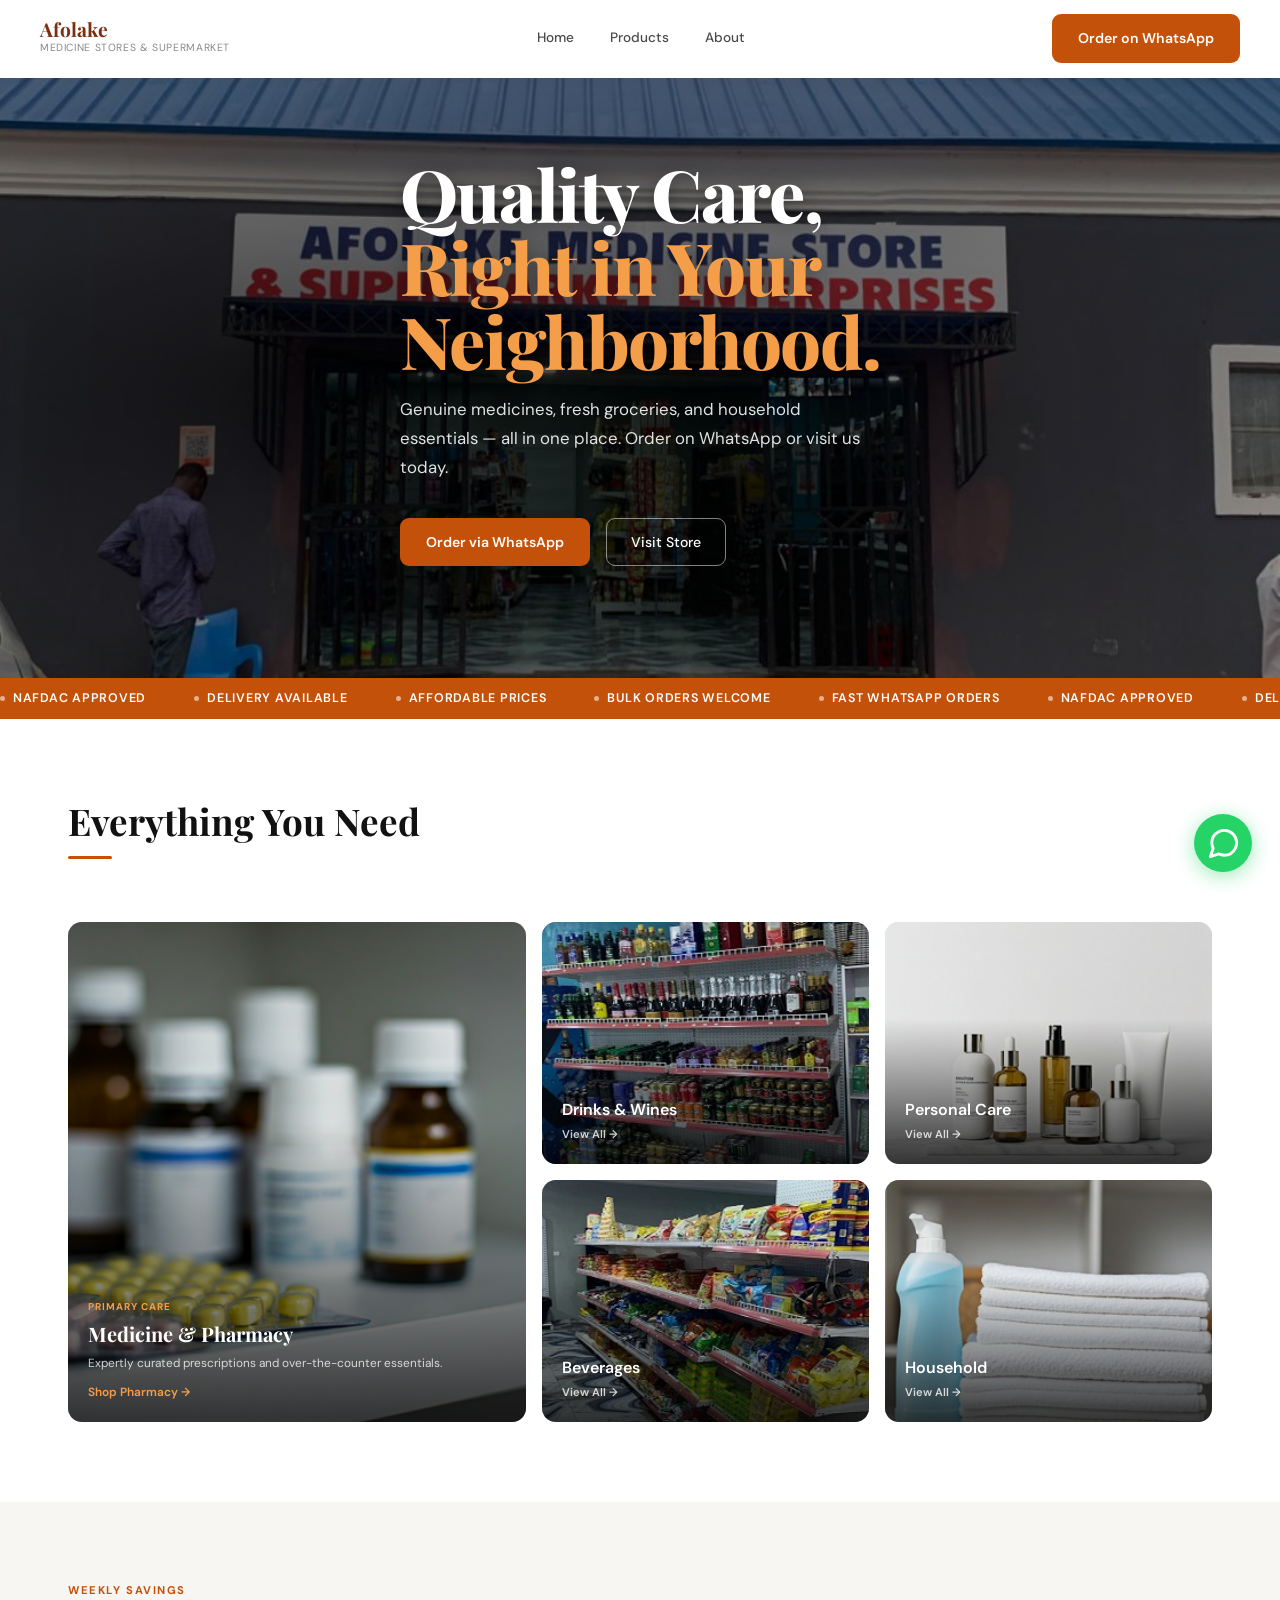
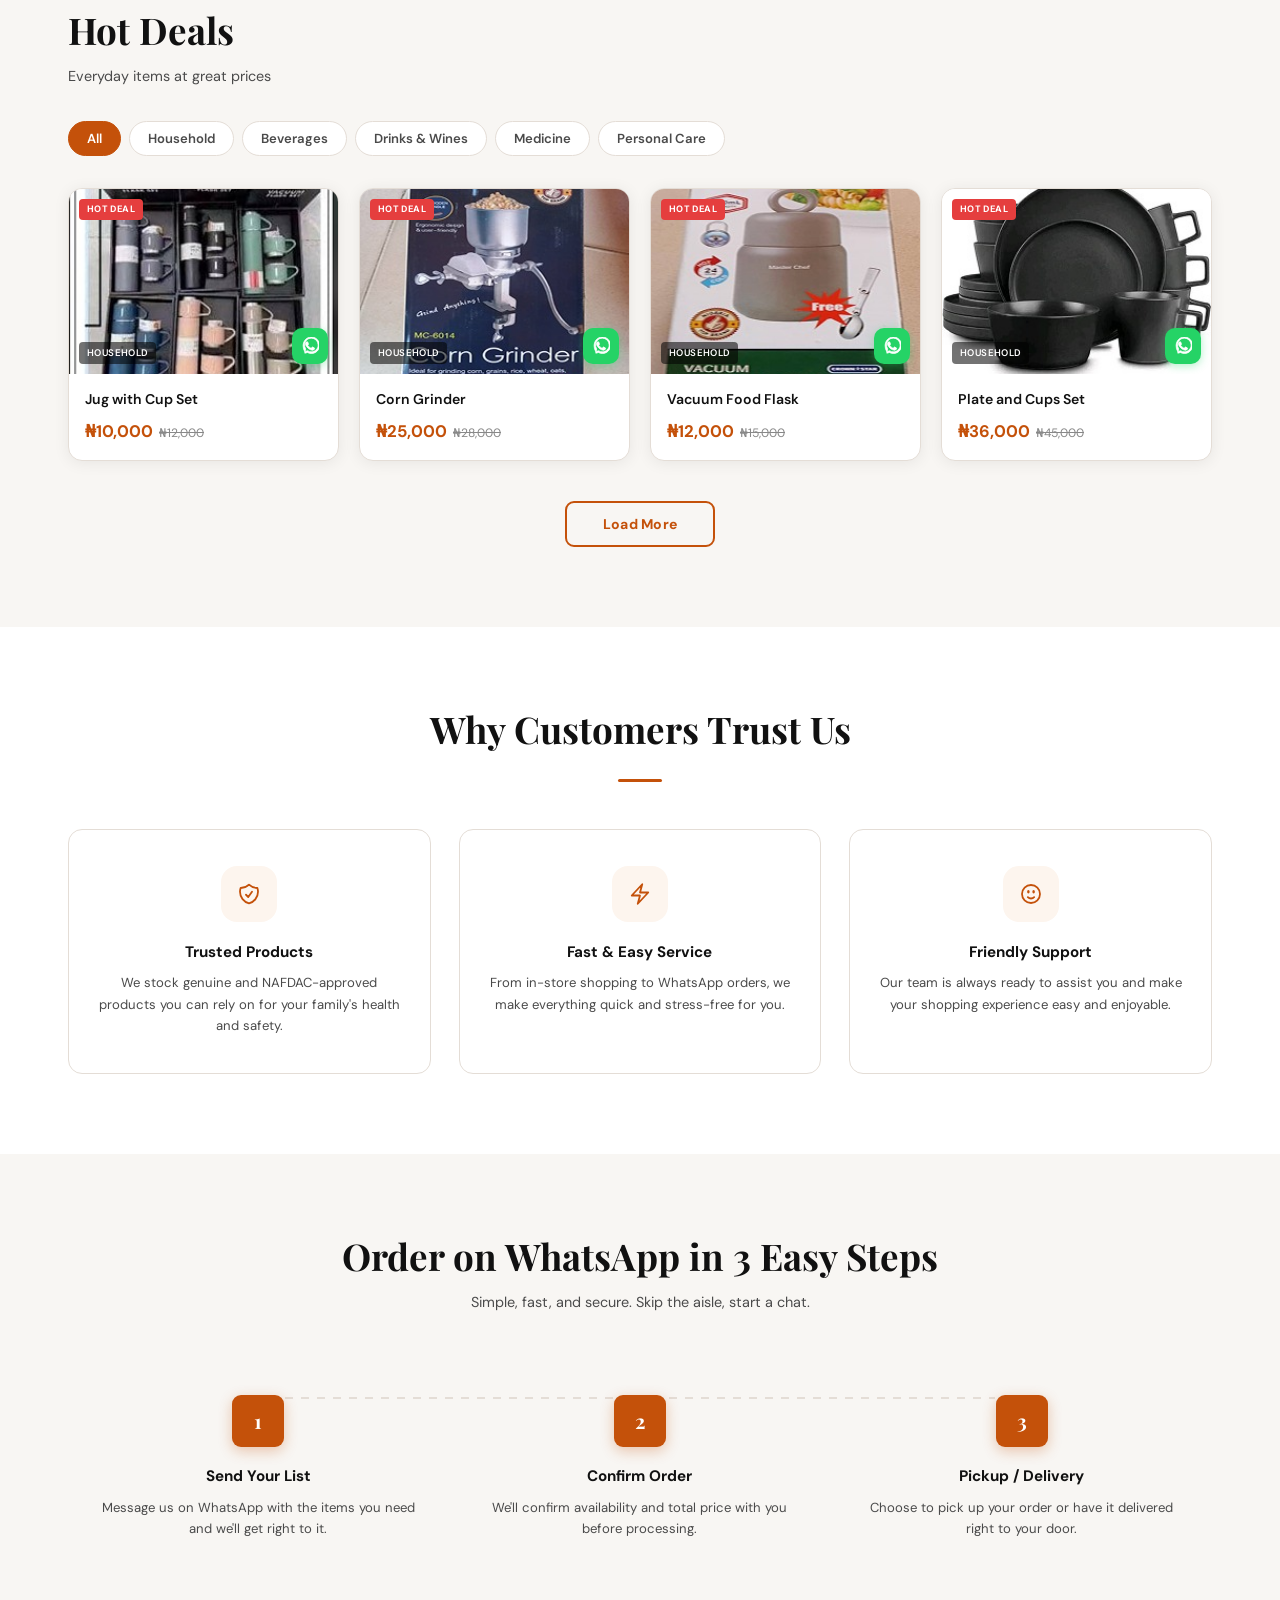
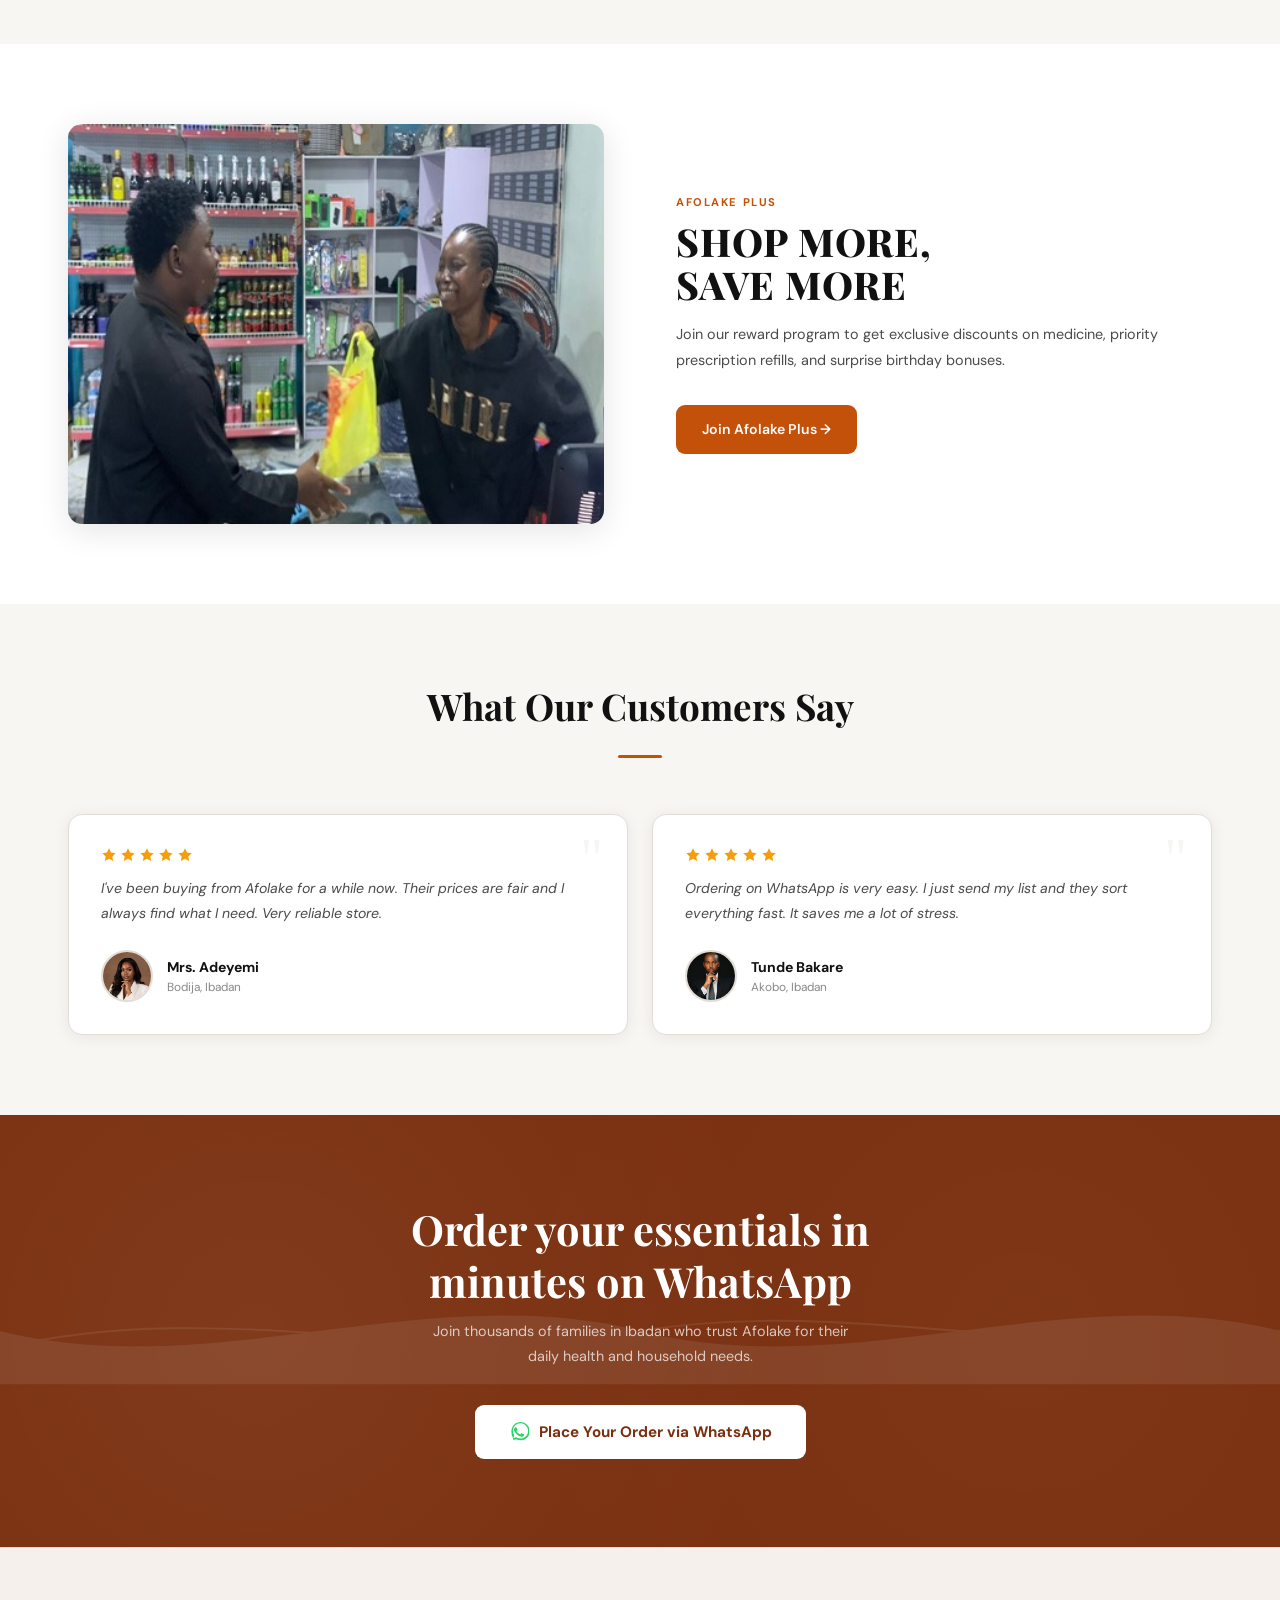
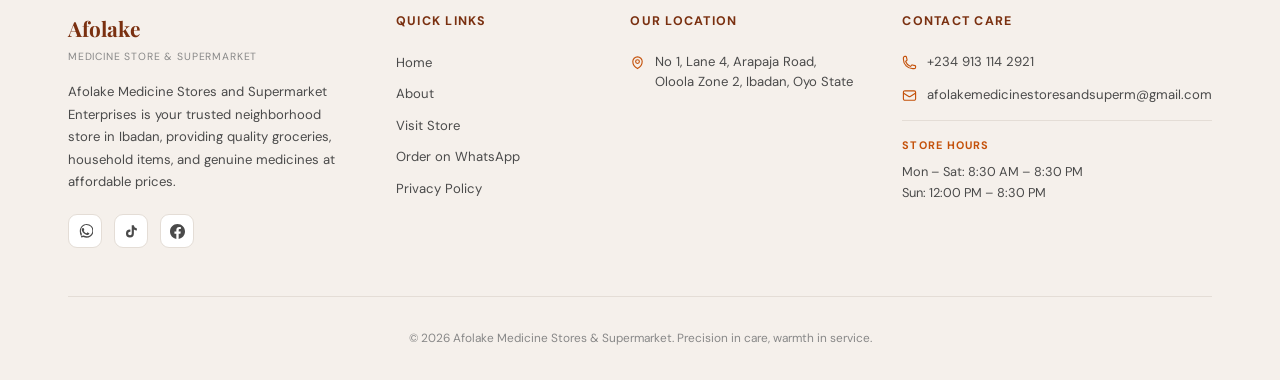
==== commit 0d474129: "Change 'Hello World' to 'Goodbye World'" ====
--- a/index.html
+++ b/index.html
@@ -583,12 +583,17 @@
 </footer>
 
 <!-- FLOATING WHATSAPP -->
-<a href="https://wa.me/2349131142921?text=Hi%20Afolake%20Enterprises%2C%20I%20want%20to%20place%20an%20order" class="wa-float" target="_blank" aria-label="Chat on WhatsApp">
-    <svg xmlns="http://www.w3.org/2000/svg" viewBox="0 0 24 24" fill="white"><path d="M17.472 14.382c-.297-.149-1.758-.867-2.03-.967-.273-.099-.471-.148-.67.15-.197.297-.767.966-.94 1.164-.173.199-.347.223-.644.075-.297-.15-1.255-.463-2.39-1.475-.883-.788-1.48-1.761-1.653-2.059-.173-.297-.018-.458.13-.606.134-.133.298-.347.446-.52.149-.174.198-.298.298-.497.099-.198.05-.371-.025-.52-.075-.149-.669-1.612-.916-2.207-.242-.579-.487-.5-.669-.51-.173-.008-.371-.01-.57-.01-.198 0-.52.074-.792.372-.272.297-1.04 1.016-1.04 2.479 0 1.462 1.065 2.875 1.213 3.074.149.198 2.096 3.2 5.077 4.487.709.306 1.262.489 1.694.625.712.227 1.36.195 1.871.118.571-.085 1.758-.719 2.006-1.413.248-.694.248-1.289.173-1.413-.074-.124-.272-.198-.57-.347z"/><path d="M5.077 20.556l-.264-1.39a14.9 14.9 0 01-1.969-7.463C2.844 4.916 7.76 0 13.813 0c2.943 0 5.707 1.147 7.787 3.229a10.934 10.934 0 013.22 7.786c-.003 6.054-4.921 10.971-10.972 10.971a10.963 10.963 0 01-5.233-1.327l-3.538.897zm3.832-2.215l.333.198a9.108 9.108 0 004.57 1.225c5.024 0 9.11-4.085 9.112-9.112a9.09 9.09 0 00-2.674-6.465 9.087 9.087 0 00-6.441-2.669c-5.028 0-9.114 4.085-9.116 9.11a9.124 9.124 0 001.39 4.859l.215.343-.914 3.337 3.525-.826z" fill-rule="evenodd"/></svg><span class="wa-float-tooltip">Order on WhatsApp</span>
-</a>
+<!-- FLOATING WHATSAPP -->
+<a href="https://wa.me/2348076172767?text=Hi%20Afolake%20Enterprises%2C%20I%20want%20to%20place%20an%20order" class="wa-float" target="_blank" aria-label="Chat on WhatsApp">
+   <svg xmlns="http://www.w3.org/2000/svg" width="35" height="35" viewBox="0 0 24 24" fill="none" stroke="white" stroke-width="2" stroke-linecap="round" stroke-linejoin="round" class="feather feather-message-circle">
+  <path d="M21 11.5a8.38 8.38 0 0 1-.9 3.8 8.5 8.5 0 0 1-7.6 4.7 8.38 8.38 0 0 1-3.8-.9L3 21l1.9-5.7a8.38 8.38 0 0 1-.9-3.8 8.5 8.5 0 0 1 4.7-7.6 8.38 8.38 0 0 1 3.8-.9h.5a8.48 8.48 0 0 1 8 8v.5z"></path>
+</svg>
 <button class="back-to-top" id="backToTop" aria-label="Back to top">
     <svg xmlns="http://www.w3.org/2000/svg" fill="none" viewBox="0 0 24 24" stroke-width="2.5" stroke="white" width="20" height="20"><path stroke-linecap="round" stroke-linejoin="round" d="M4.5 15.75l7.5-7.5 7.5 7.5"/></svg>
 </button>
+
+
+   
 
 <script>
     // Burger menu
--- a/style.css
+++ b/style.css
@@ -1084,3 +1084,15 @@
     background: var(--accent);
     color: white;
 }
+
+
+
+
+
+
+
+
+
+
+
+
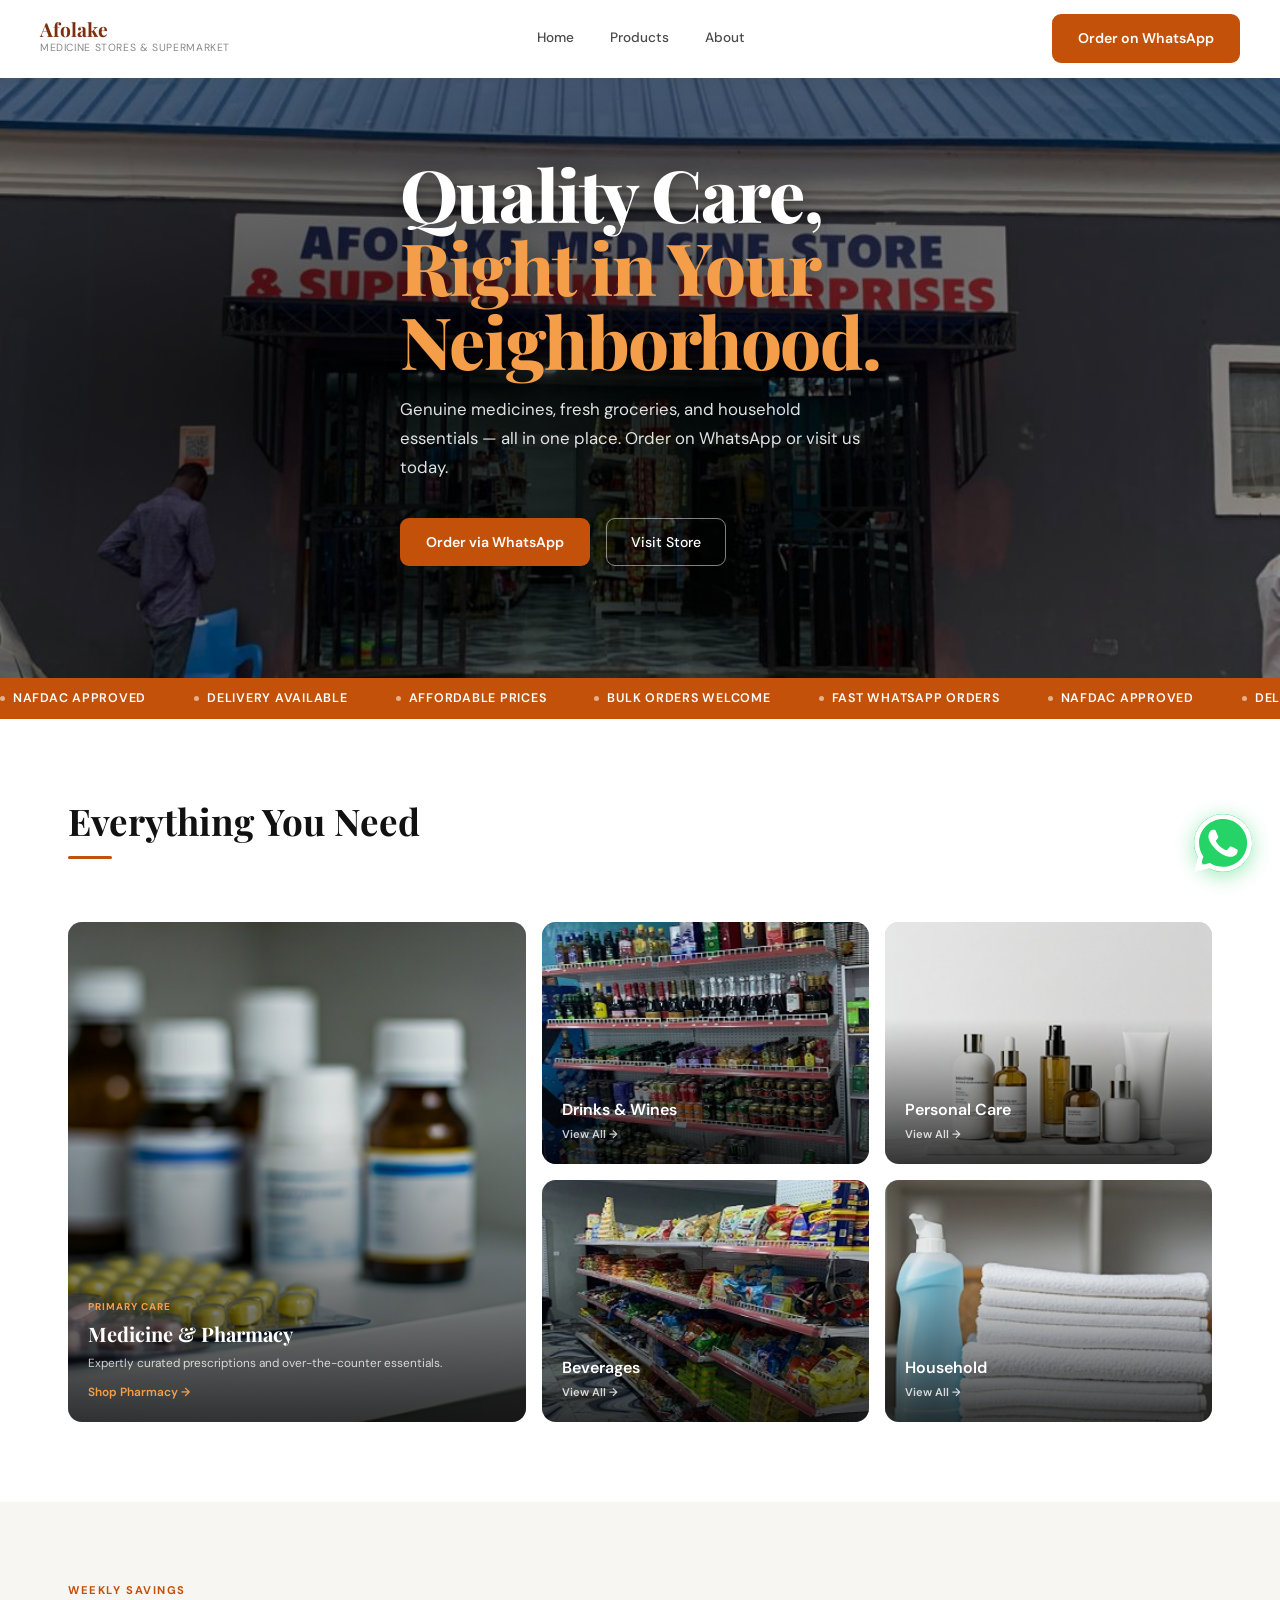
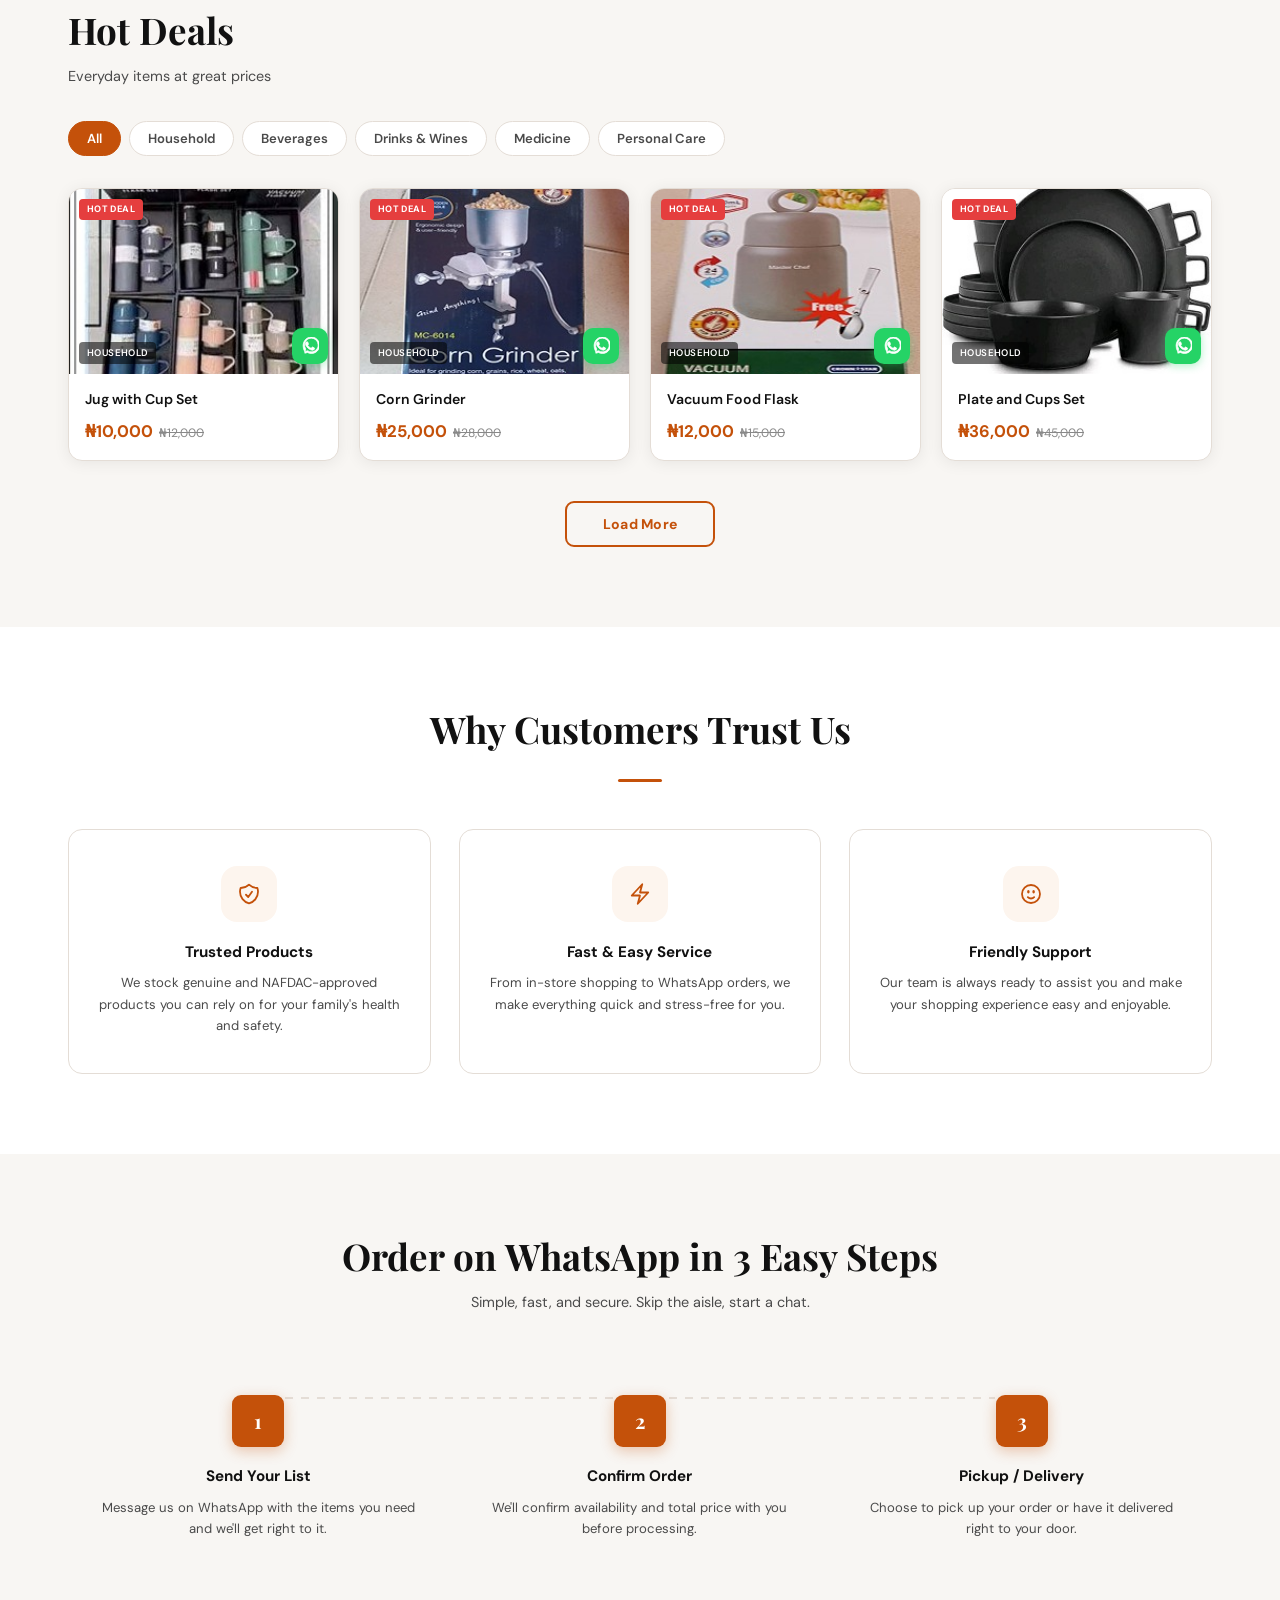
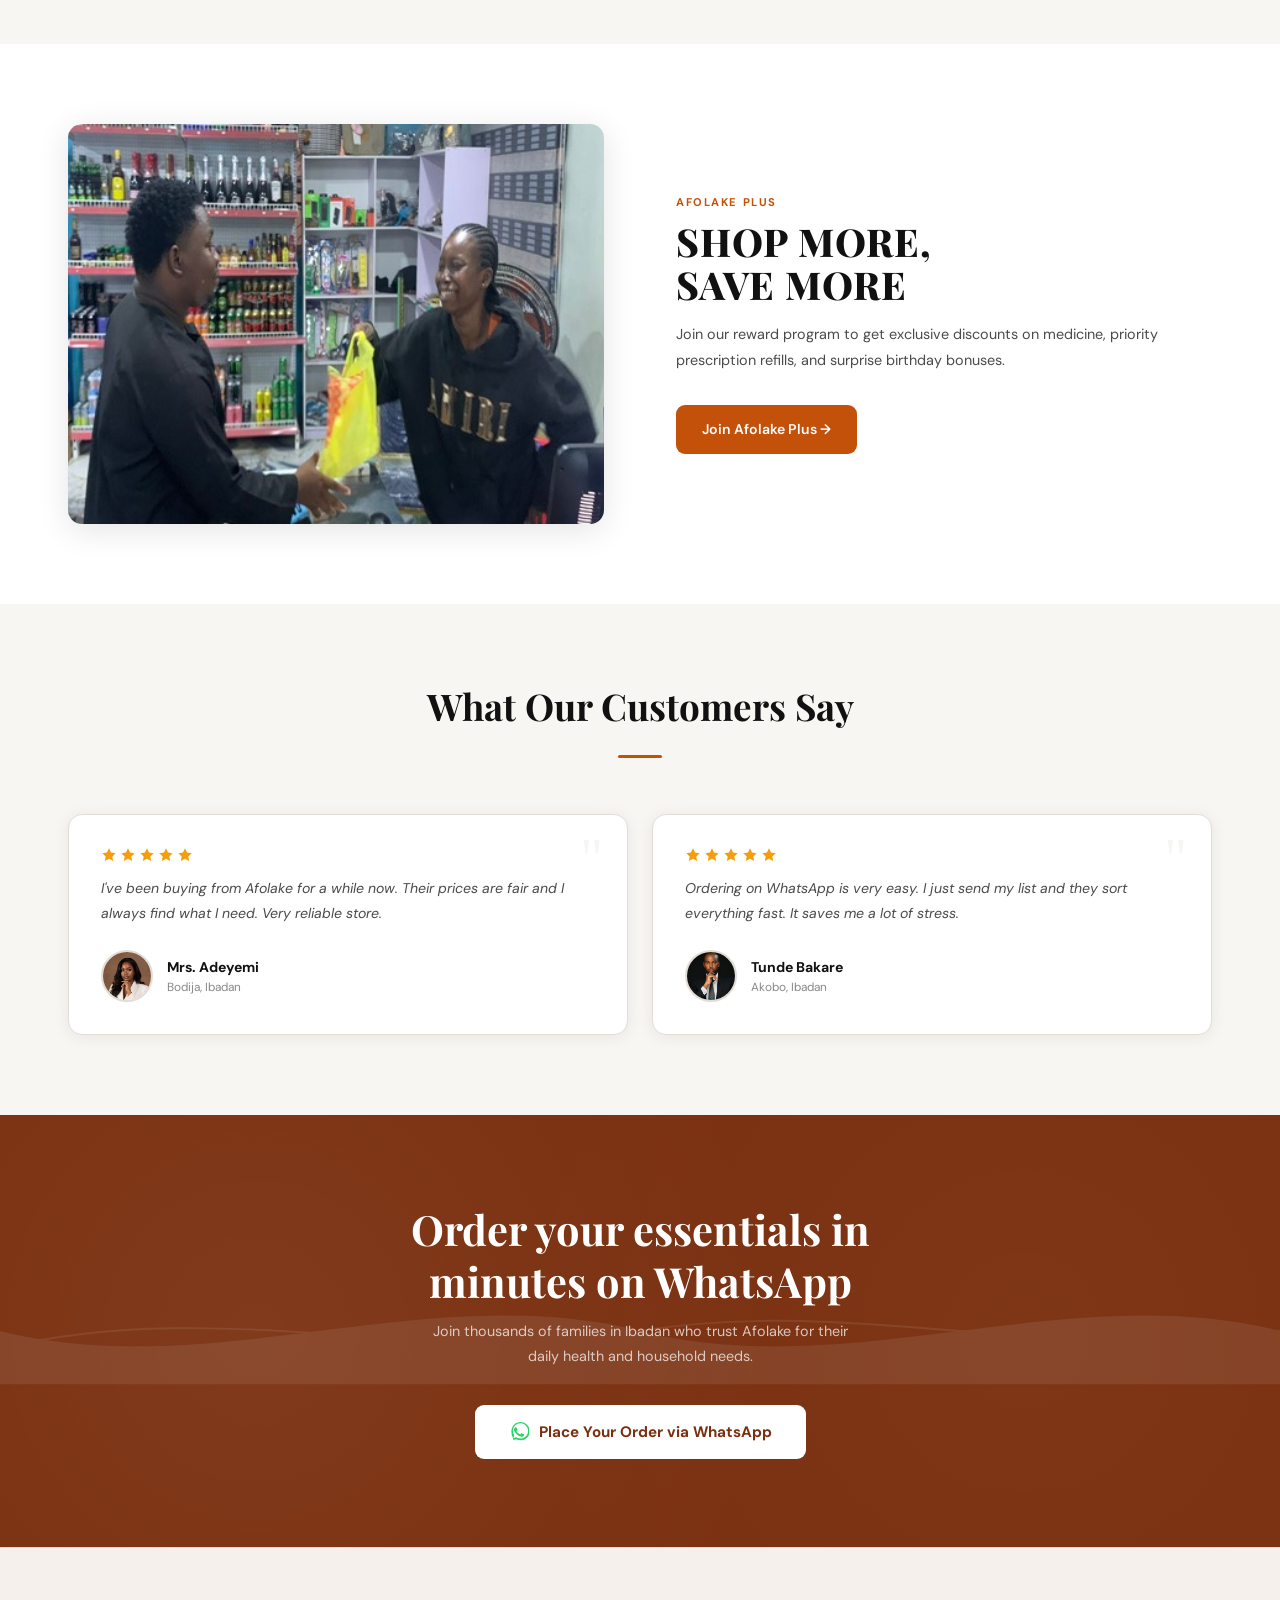
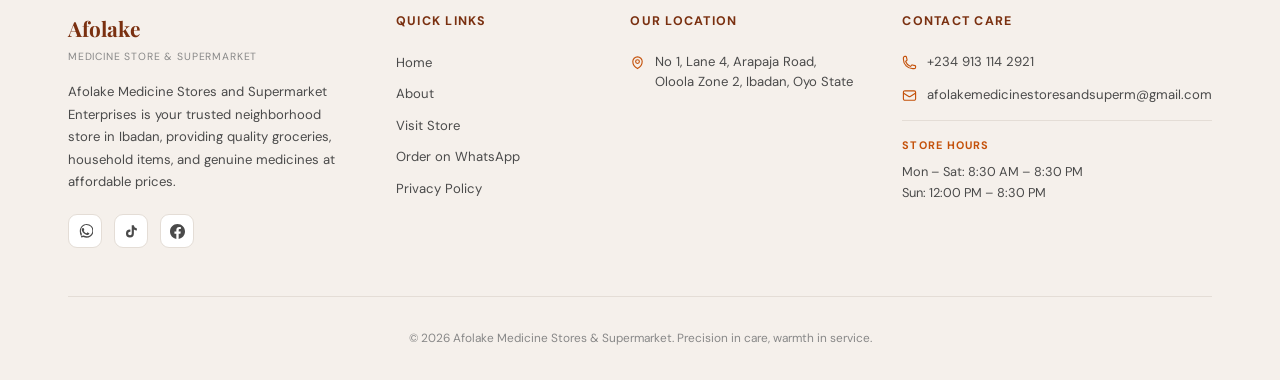
==== commit 07cbaaed: "Update index.html" ====
--- a/index.html
+++ b/index.html
@@ -584,10 +584,11 @@
 
 <!-- FLOATING WHATSAPP -->
 <!-- FLOATING WHATSAPP -->
-<a href="https://wa.me/2348076172767?text=Hi%20Afolake%20Enterprises%2C%20I%20want%20to%20place%20an%20order" class="wa-float" target="_blank" aria-label="Chat on WhatsApp">
-   <svg xmlns="http://www.w3.org/2000/svg" width="35" height="35" viewBox="0 0 24 24" fill="none" stroke="white" stroke-width="2" stroke-linecap="round" stroke-linejoin="round" class="feather feather-message-circle">
-  <path d="M21 11.5a8.38 8.38 0 0 1-.9 3.8 8.5 8.5 0 0 1-7.6 4.7 8.38 8.38 0 0 1-3.8-.9L3 21l1.9-5.7a8.38 8.38 0 0 1-.9-3.8 8.5 8.5 0 0 1 4.7-7.6 8.38 8.38 0 0 1 3.8-.9h.5a8.48 8.48 0 0 1 8 8v.5z"></path>
-</svg>
+<a href="https://wa.me/2349131142921?text=Hi%20Afolake%20Enterprises%2C%20I%20want%20to%20place%20an%20order" class="wa-float" target="_blank" aria-label="Chat on WhatsApp">
+    <svg xmlns="http://www.w3.org/2000/svg" viewBox="0 0 448 512" class="wa-icon-svg">
+        <path d="M380.9 97.1C339 55.1 283.2 32 223.9 32c-122.4 0-222 99.6-222 222 0 39.1 10.2 77.3 29.6 111L0 480l117.7-30.9c32.4 17.7 68.9 27 106.1 27h.1c122.3 0 224.1-99.6 224.1-222 0-59.3-25.2-115-67.1-157zm-157 341.6c-33.1 0-65.6-8.9-94-25.7l-6.7-4-69.8 18.3L72 359.2l-4.4-7c-18.5-29.4-28.2-63.3-28.2-98.2 0-101.7 82.8-184.5 184.6-184.5 49.3 0 95.6 19.2 130.4 54.1 34.8 34.9 56.2 81.2 56.1 130.5 0 101.8-84.9 184.6-186.6 184.6zm101.2-138.2c-5.5-2.8-32.8-16.2-37.9-18-5.1-1.9-8.8-2.8-12.5 2.8-3.7 5.6-14.3 18-17.6 21.8-3.2 3.7-6.5 4.2-12 1.4-5.5-2.8-23.2-8.5-44.2-27.1-16.4-14.6-27.4-32.7-30.6-38.2-3.2-5.6-.3-8.6 2.4-11.3 2.5-2.4 5.5-6.5 8.3-9.7 2.8-3.3 3.7-5.5 5.5-9.2 1.9-3.7.9-6.9-.5-9.7-1.4-2.8-12.5-30.1-17.1-41.2-4.5-10.8-9.1-9.3-12.5-9.5-3.2-.2-6.9-.2-10.6-.2-3.7 0-9.7 1.4-14.8 6.9-5.1 5.6-19.4 19-19.4 46.3 0 27.3 19.9 53.7 22.6 57.4 2.8 3.7 39.1 59.7 94.8 83.8 13.2 5.7 23.5 9.2 31.6 11.8 13.3 4.2 25.4 3.6 35 2.2 10.7-1.5 32.8-13.4 37.4-26.4 4.6-13 4.6-24.1 3.2-26.4-1.3-2.5-5-3.9-10.5-6.6z" fill="white"/>
+    </svg>
+</a>
 <button class="back-to-top" id="backToTop" aria-label="Back to top">
     <svg xmlns="http://www.w3.org/2000/svg" fill="none" viewBox="0 0 24 24" stroke-width="2.5" stroke="white" width="20" height="20"><path stroke-linecap="round" stroke-linejoin="round" d="M4.5 15.75l7.5-7.5 7.5 7.5"/></svg>
 </button>
